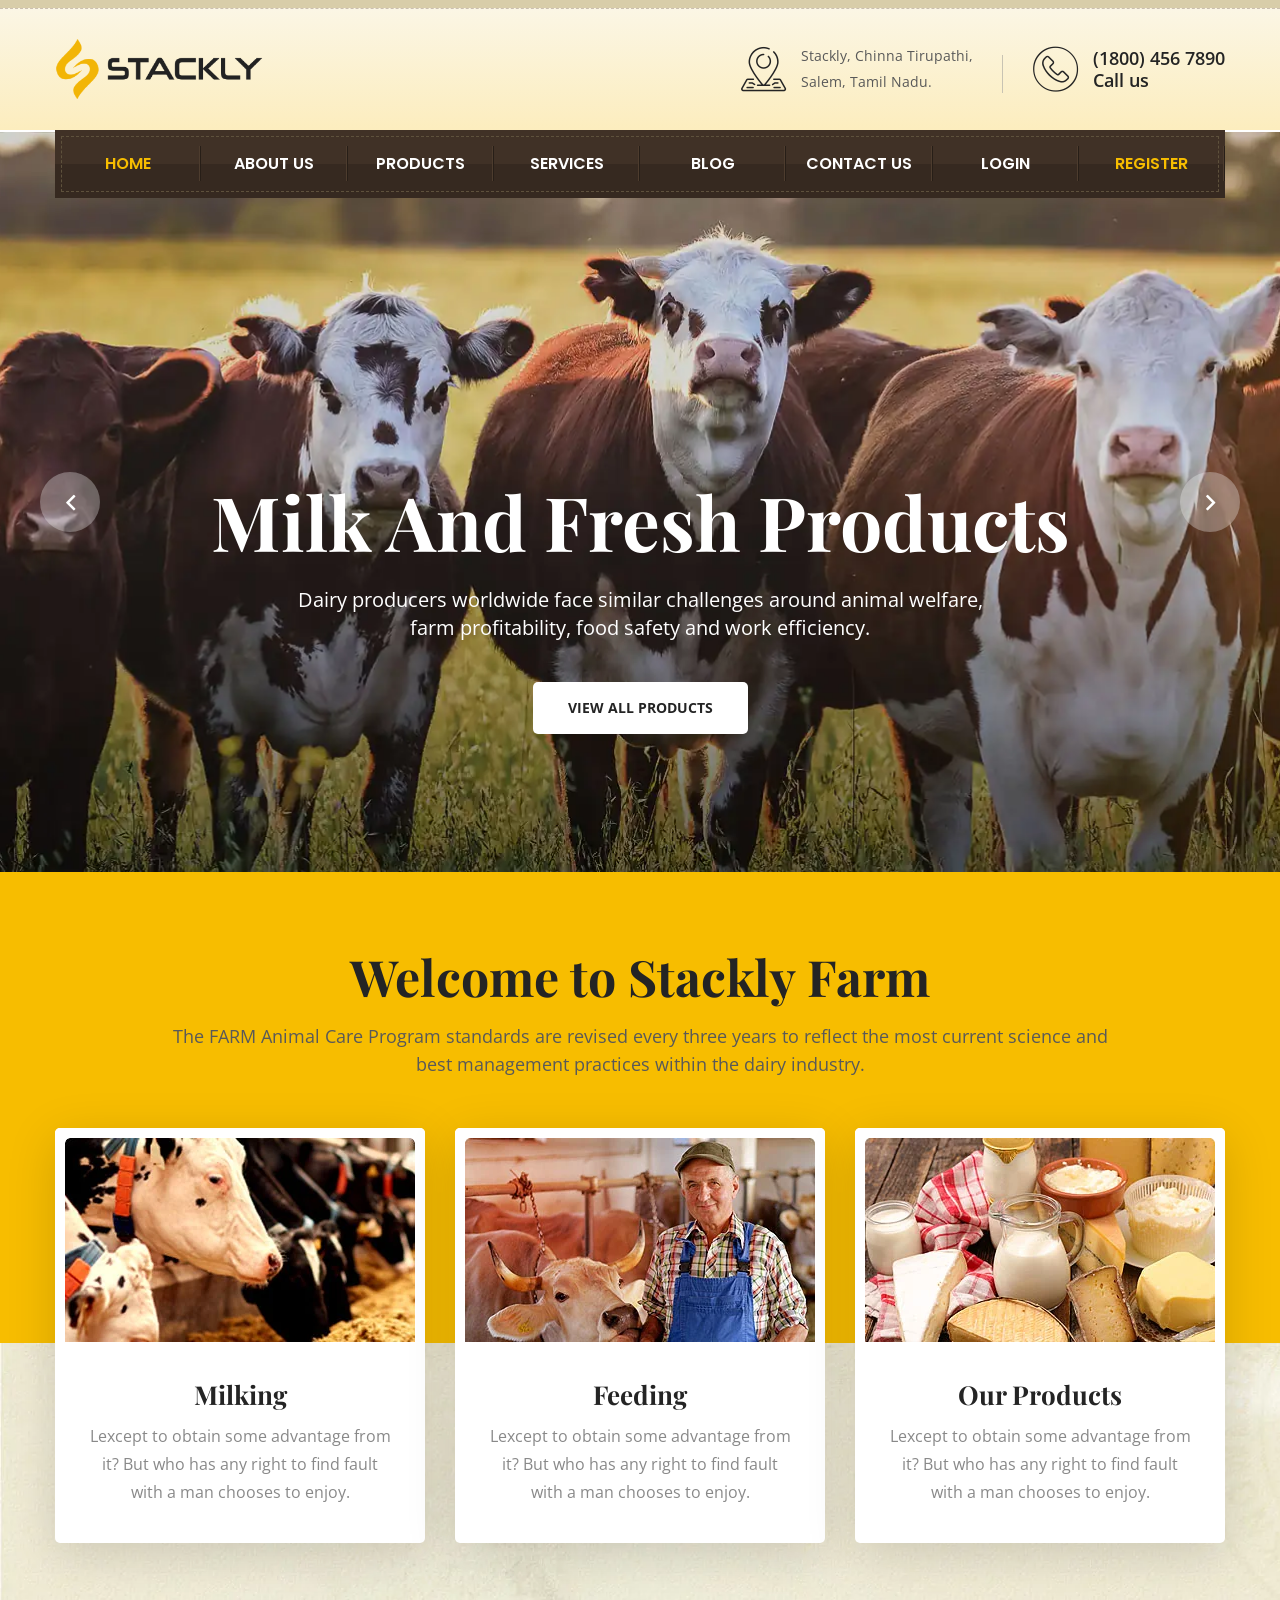
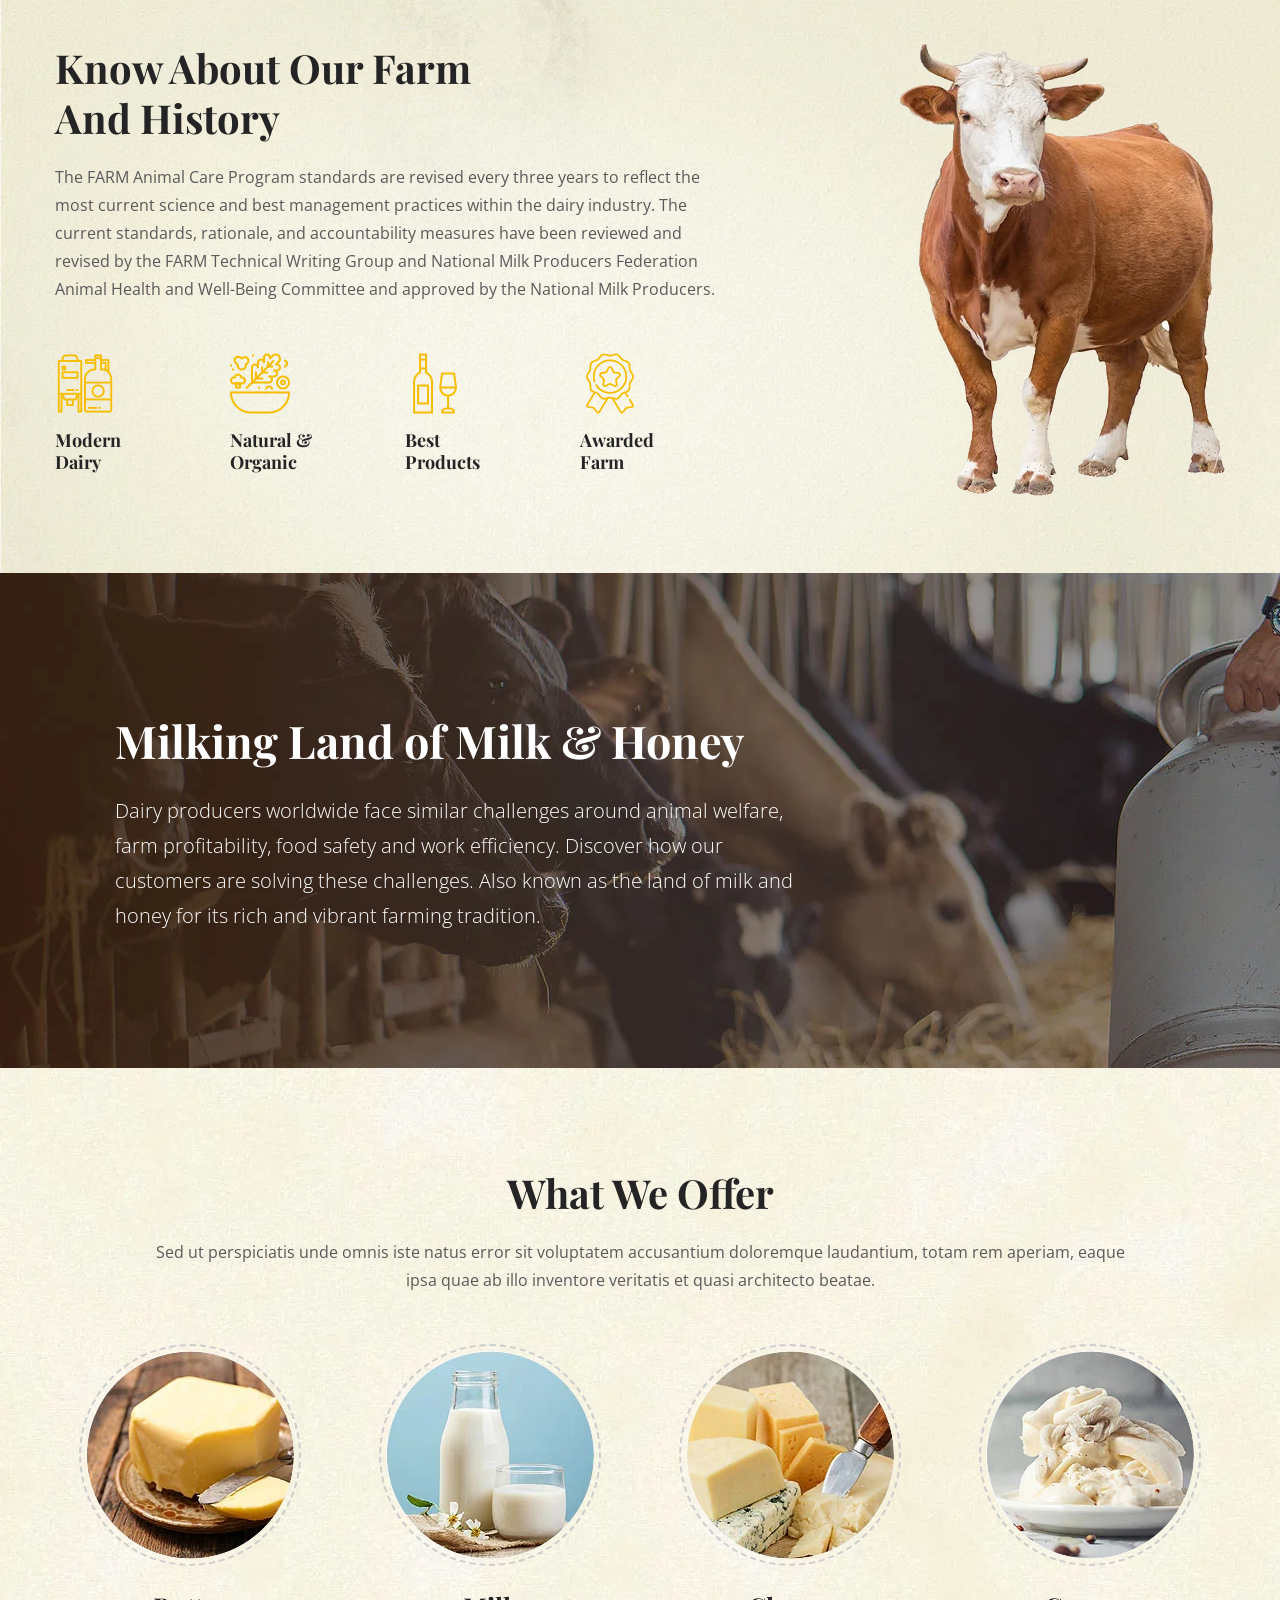
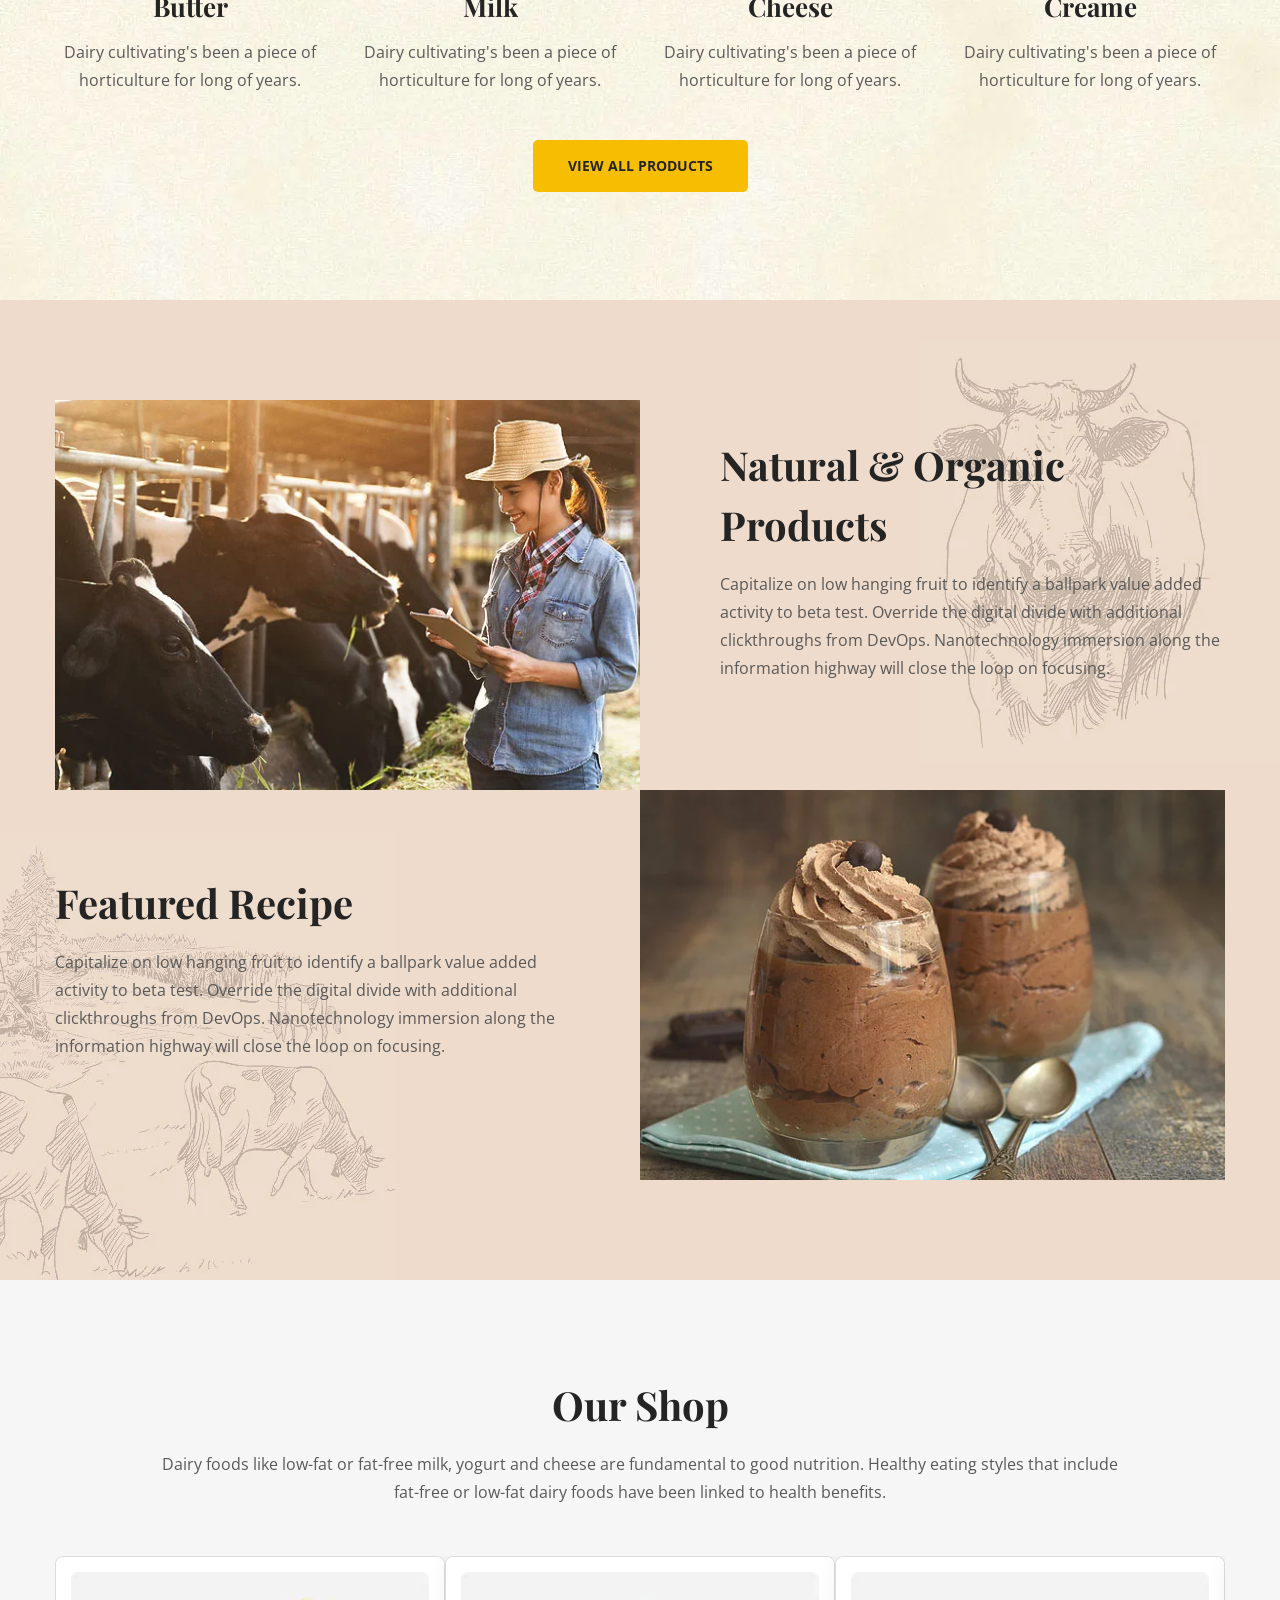
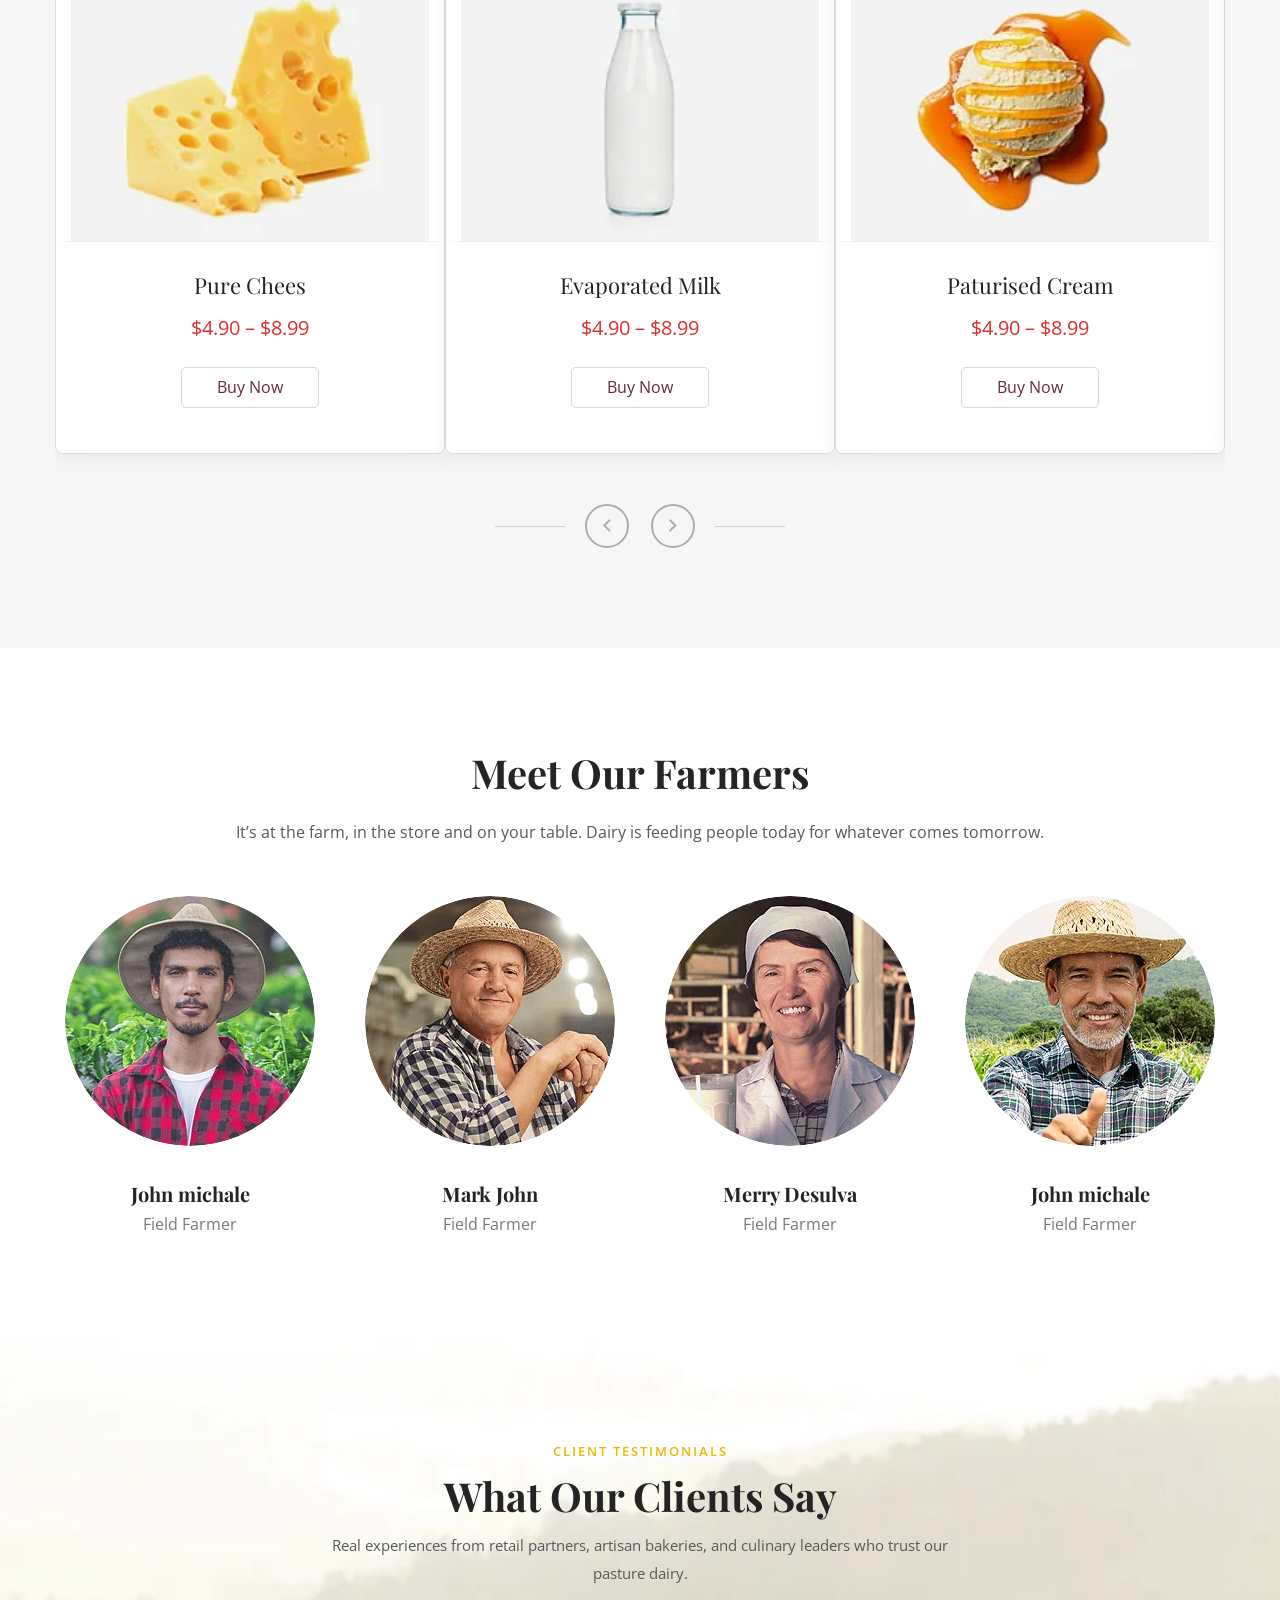
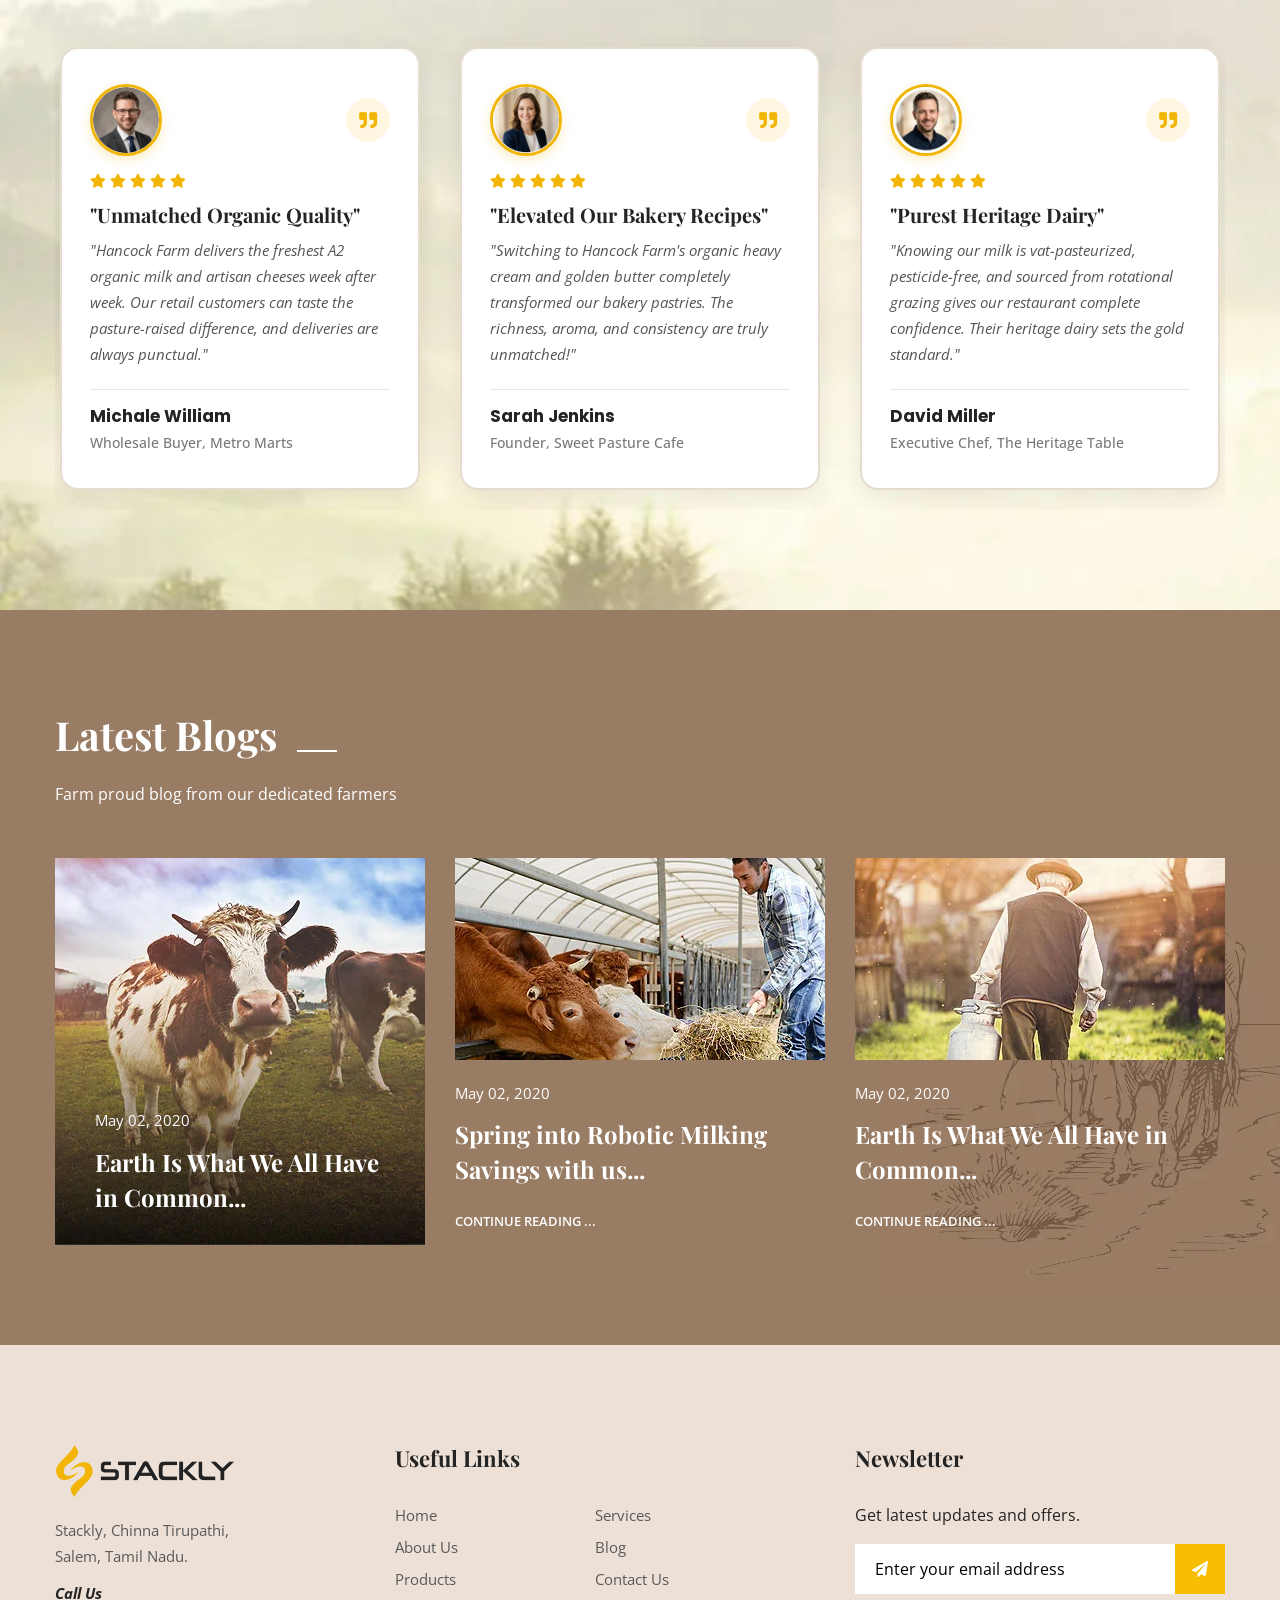
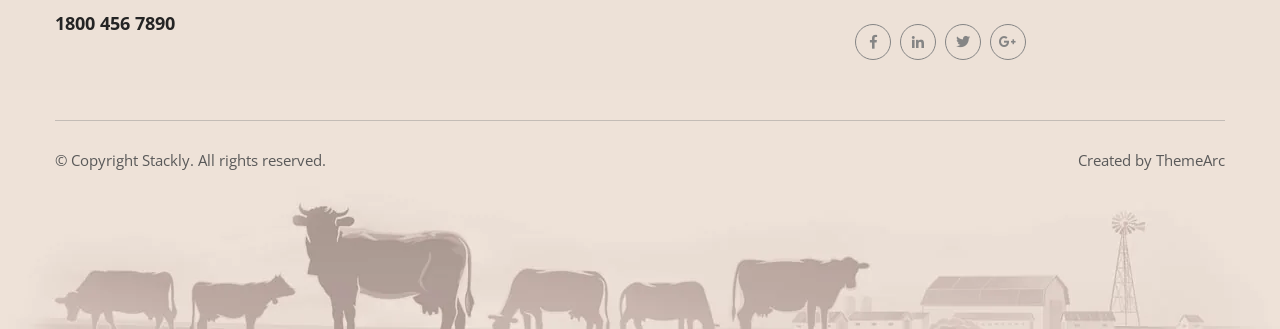
==== index.html @ 5c97eefb "Add form input validations, optimize all images to WebP under 90KB, and clean unused files" ====
<!DOCTYPE html><html lang="en"><head>
<meta charset="utf-8">
<title>Stackly - Pure Dairy &amp; Farm Products</title>
<!-- Stylesheets -->
<link href="css/bootstrap.css" rel="stylesheet">
<link href="css/style.css" rel="stylesheet">
<!-- Responsive File -->
<link href="css/responsive.css" rel="stylesheet">
<!-- Color File -->
<link href="css/color.css" rel="stylesheet">

<link href="https://fonts.googleapis.com/css2?family=Open+Sans:wght@300;400;600;700&amp;family=Playfair+Display:ital,wght@0,400;0,500;0,600;0,700;1,700&amp;family=Poppins:wght@400;500;600;700&amp;display=swap" rel="stylesheet">

<link rel="shortcut icon" href="images/favicon.webp" type="image/x-icon">
<link rel="icon" href="images/favicon.webp" type="image/x-icon">

<!-- Responsive -->
<meta http-equiv="X-UA-Compatible" content="IE=edge">
<meta name="viewport" content="width=device-width, initial-scale=1.0, maximum-scale=1.0, user-scalable=0">
<!--[if lt IE 9]><script src="https://cdnjs.cloudflare.com/ajax/libs/html5shiv/3.7.3/html5shiv.js"></script><![endif]-->
<!--[if lt IE 9]><script src="js/respond.js"></script><![endif]-->
</head>

<body>

<div class="page-wrapper">
    <!-- Preloader -->
    <div class="loader-wrap">
        <div class="preloader"><div class="preloader-close">Preloader Close</div></div>
        <div class="layer layer-one"><span class="overlay"></span></div>
        <div class="layer layer-two"><span class="overlay"></span></div>        
        <div class="layer layer-three"><span class="overlay"></span></div>        
    </div>

    <!-- Main Header -->
    <header class="main-header header-style-one">

        <!-- Header Upper -->
        <div class="header-upper">
            <div class="auto-container">
                <div class="inner-container">
                    <!--Logo-->
                    <div class="logo-box">
                        <div class="logo"><a href="index.html"><img src="images/logo.webp" alt="Stackly Logo"></a></div>
                    </div>
                    <!-- Mobile Current Page Indicator -->
                    <div class="mobile-page-indicator">
                        <span class="mobile-page-badge"><span class="badge-dot"></span> Home</span>
                    </div>
                    <div class="contact-info">
                        <div class="single-info">
                            <div class="icon"><span class="flaticon-null-1"></span></div>
                            <div class="text">Stackly, Chinna Tirupathi, <br>Salem, Tamil Nadu.</div>
                        </div>
                        <div class="single-info">
                            <div class="icon"><span class="flaticon-null-2"></span></div>
                            <h5><a href="tel:(1800) 456 7890">(1800) 456 7890</a> <br>Call us</h5>
                        </div>
                    </div>
                    <!-- Mobile Navigation Toggler (Same Line as Logo) -->
                    <div class="mobile-nav-toggler"><img src="images/icon-bar.webp" alt="Toggle Menu"></div>
                </div>
            </div>
        </div>
        <!--End Header Upper-->

        <!-- Main Menu -->
        <div class="main-menu">
            <div class="auto-container">
                <div class="inner-container">
                    <span class="border-shape"></span>
                    <!--Nav Box-->
                    <div class="nav-outer">
                        <!--Mobile Navigation Toggler-->
                        <div class="mobile-nav-toggler"><img src="images/icon-bar.webp" alt=""></div>

                        <!-- Main Menu -->
                        <nav class="main-menu navbar-expand-md navbar-light">
                            <div class="collapse navbar-collapse show clearfix" id="navbarSupportedContent">
                                <ul class="navigation">
                                    <li class="current"><a href="index.html">Home</a></li>
                                    <li><a href="about.html">About Us</a></li>
                                    <li><a href="products.html">Products</a></li>
                                    <li><a href="services.html">Services</a></li>
                                    <li><a href="blog.html">Blog</a></li>
                                    <li><a href="contact.html">Contact Us</a></li>
                                    <li class="nav-auth-item nav-login-item"><a href="login.html">Login</a></li>
                                    <li class="nav-auth-item nav-register-item"><a href="register.html">Register</a></li>
                                    <li class="nav-auth-item nav-dashboard-item" style="display: none;"><a href="dashboard.html">Dashboard</a></li>
                                </ul>
                            </div>
                        </nav>
                    </div>
                </div>
            </div>
        </div>

        <!-- Sticky Header  -->
        <div class="sticky-header main-menu">
            <div class="auto-container">
                <div class="inner-container">
                    <div class="nav-outer">
                        <span class="border-shape"></span>
                        <!-- Main Menu -->
                        <nav class="main-menu">
                            <!--Keep This Empty / Menu will come through Javascript-->
                        </nav><!-- Main Menu End-->
                    </div>                        
                </div>
            </div>
        </div><!-- End Sticky Menu -->

        <!-- Mobile Menu  -->
        <div class="mobile-menu">
            <div class="menu-backdrop"></div>
            <div class="close-btn"><span class="icon flaticon-remove"></span></div>
            
            <nav class="menu-box">
                <div class="nav-logo"><a href="index.html"><img src="images/logo-three.webp" alt="Stackly Logo" title="Stackly"></a></div>
                <div class="menu-outer"><!--Here Menu Will Come Automatically Via Javascript / Same Menu as in Header--></div>

            </nav>
        </div><!-- End Mobile Menu -->

        <div class="nav-overlay">
            <div class="cursor"></div>
            <div class="cursor-follower"></div>
        </div>
    </header>
    <!-- End Main Header -->
    
    <!--Search Popup-->
    <div id="search-popup" class="search-popup">
        <div class="close-search theme-btn"><span class="flaticon-remove"></span></div>
        <div class="popup-inner">
            <div class="overlay-layer"></div>
            <div class="search-form">
                <form method="post" action="index.html">
                    <div class="form-group">
                        <fieldset>
                            <input type="search" class="form-control" name="search-input" value="" placeholder="Search Here" required="">
                            <input type="submit" value="Search Now!" class="theme-btn">
                        </fieldset>
                    </div>
                </form>
                <br>
                <h3>Recent Search Keywords</h3>
                <ul class="recent-searches">
                    <li><a href="#">Finance</a></li>
                    <li><a href="#">Idea</a></li>
                    <li><a href="#">Service</a></li>
                    <li><a href="#">Growth</a></li>
                    <li><a href="#">Plan</a></li>
                </ul>
            </div>
            
        </div>
    </div>

    <!-- Bnner Section -->
    <section class="banner-section">
        <div class="swiper-container banner-slider">
            <div class="swiper-wrapper">
                <!-- Slide Item -->
                <div class="swiper-slide" style="background-image: url(images/image-1.webp);">
                    <div class="content-outer">
                        <div class="content-box">
                            <div class="inner">
                                <h1>Milk and Fresh Products</h1>
                                <div class="text">Dairy producers worldwide face similar challenges around animal welfare, <br>farm profitability, food safety and work efficiency.  </div>
                                <div class="link-box">
                                    <a href="#" class="theme-btn btn-style-one"><span>View all products</span></a>
                                </div>
                            </div>
                        </div>
                    </div>
                </div>

                <!-- Slide Item -->
                <div class="swiper-slide" style="background-image: url(images/image-2.webp);">
                    <div class="content-outer">
                        <div class="content-box">
                            <div class="inner">
                                <h1>Healthy Natural Products</h1>
                                <div class="text">Dairy producers worldwide face similar challenges around animal welfare, <br>farm profitability, food safety and work efficiency. </div>
                                <div class="link-box">
                                    <a href="#" class="theme-btn btn-style-one"><span>View all products</span></a>
                                </div>
                            </div>
                        </div>
                    </div>
                </div>

                <!-- Slide Item -->
                <div class="swiper-slide" style="background-image: url(images/image-3.webp);">
                    <div class="content-outer">
                        <div class="content-box">
                            <div class="inner">
                                <h1>100% Natural &amp; Healthy Milk</h1>
                                <div class="text">Dairy producers worldwide face similar challenges around animal welfare, <br>farm profitability, food safety and work efficiency. </div>
                                <div class="link-box">
                                    <a href="#" class="theme-btn btn-style-one"><span>View all products</span></a>
                                </div>
                            </div>
                        </div>
                    </div>
                </div>
            </div>
        </div>
        <div class="banner-slider-nav">
            <div class="banner-slider-control banner-slider-button-prev"><span><i class="far fa-angle-left"></i></span></div>
            <div class="banner-slider-control banner-slider-button-next"><span><i class="far fa-angle-right"></i></span> </div>
        </div>
    </section>
    <!-- End Bnner Section -->

    <!-- Welcome Section -->
    <section class="welcome-section pb-0">
        <div class="auto-container">
            <div class="sec-title text-center">
                <h2>Welcome to Stackly Farm</h2>
                <div class="text">The FARM Animal Care Program standards are revised every three years to reflect the most current science and <br> best management practices within the dairy industry. </div>
            </div>
            <div class="row">
                <div class="col-lg-4 welcome-block-one">
                    <div class="inner-box">
                        <div class="image"><img src="images/image-1_1.webp" alt=""></div>
                        <div class="content">
                            <h4>Milking</h4>
                            <div class="text">Lexcept to obtain some advantage from <br> it? But who has any right to find fault <br> with a man chooses to enjoy.</div>
                        </div>
                    </div>
                </div>
                <div class="col-lg-4 welcome-block-one">
                    <div class="inner-box">
                        <div class="image"><img src="images/image-2_1.webp" alt=""></div>
                        <div class="content">
                            <h4>Feeding</h4>
                            <div class="text">Lexcept to obtain some advantage from <br> it? But who has any right to find fault <br> with a man chooses to enjoy.</div>
                        </div>
                    </div>
                </div>
                <div class="col-lg-4 welcome-block-one">
                    <div class="inner-box">
                        <div class="image"><img src="images/image-3_1.webp" alt=""></div>
                        <div class="content">
                            <h4>Our Products</h4>
                            <div class="text">Lexcept to obtain some advantage from <br> it? But who has any right to find fault <br> with a man chooses to enjoy.</div>
                        </div>
                    </div>
                </div>
            </div>
        </div>
    </section>

    <!-- About Section -->
    <section class="about-section" style="background-image: url(images/bg-1.webp);">
        <div class="auto-container">
            <div class="row">
                <div class="col-lg-7">
                    <div class="sec-title">
                        <h2>Know About Our Farm <br> And History</h2>
                        <div class="text">The FARM Animal Care Program standards are revised every three years to reflect the most current science and best management practices within the dairy industry. The current standards, rationale, and accountability measures have been reviewed and revised by the FARM Technical Writing Group and National Milk Producers Federation Animal Health and Well-Being Committee and approved by the National Milk Producers.</div>
                    </div>
                    <div class="row">
                        <div class="col-md-3">
                            <div class="icon-box">
                                <div class="icon"><span class="flaticon-distillatory"></span></div>
                                <h5>Modern <br> Dairy</h5>
                            </div>
                        </div>
                        <div class="col-md-3">
                            <div class="icon-box">
                                <div class="icon"><span class="flaticon-null-4"></span></div>
                                <h5>Natural &amp; <br> Organic</h5>
                            </div>
                        </div><div class="col-md-3">
                            <div class="icon-box">
                                <div class="icon"><span class="flaticon-wine"></span></div>
                                <h5>Best <br> Products</h5>
                            </div>
                        </div><div class="col-md-3">
                            <div class="icon-box">
                                <div class="icon"><span class="flaticon-null-3"></span></div>
                                <h5>Awarded <br> Farm</h5>
                            </div>
                        </div>
                    </div>
                </div>
                <div class="col-lg-5">
                    <div class="image text-lg-right wow fadeInRight" data-wow-delay="500ms"><img src="images/cow.webp" alt=""></div>
                </div>
            </div>
        </div>
    </section>

    <!-- CTA Section -->
    <section class="cta-section" style="background-image: url(images/bg-2.webp);">
        <div class="auto-container">
            <div class="outer-box">
                <h2>Milking Land of Milk &amp; Honey</h2>
                <div class="text">Dairy producers worldwide face similar challenges around animal welfare, farm profitability, food safety and work efficiency. Discover how our customers are solving these challenges. Also known as the land of milk and honey for its rich and vibrant farming tradition.</div>
            </div>
        </div>
    </section>

    <!-- Services Section -->
    <section class="services-section" style="background-image: url(images/bg-3.webp);">
        <div class="auto-container">
            <div class="sec-title text-center">
                <h2>What We Offer</h2>
                <div class="text">Sed ut perspiciatis unde omnis iste natus error sit voluptatem accusantium doloremque laudantium, totam rem aperiam, eaque <br> ipsa quae ab illo inventore veritatis et quasi architecto beatae.</div>
            </div>
            <div class="row">
                <div class="col-lg-3 col-md-6 service-block-one">
                    <div class="inner-box wow fadeInUp" data-wow-duration="1500ms">
                        <div class="image"><img src="images/image-4.webp" alt=""></div>
                        <h4>Butter</h4>
                        <div class="text">Dairy cultivating's been a piece of <br> horticulture for long of years.</div>
                    </div>
                </div>
                <div class="col-lg-3 col-md-6 service-block-one">
                    <div class="inner-box wow fadeInDown" data-wow-duration="1500ms">
                        <div class="image"><img src="images/image-5.webp" alt=""></div>
                        <h4>Milk</h4>
                        <div class="text">Dairy cultivating's been a piece of <br> horticulture for long of years.</div>
                    </div>
                </div>
                <div class="col-lg-3 col-md-6 service-block-one">
                    <div class="inner-box wow fadeInUp" data-wow-duration="1500ms">
                        <div class="image"><img src="images/image-6.webp" alt=""></div>
                        <h4>Cheese</h4>
                        <div class="text">Dairy cultivating's been a piece of <br> horticulture for long of years.</div>
                    </div>
                </div>
                <div class="col-lg-3 col-md-6 service-block-one">
                    <div class="inner-box wow fadeInDown" data-wow-duration="1500ms">
                        <div class="image"><img src="images/image-7.webp" alt=""></div>
                        <h4>Creame</h4>
                        <div class="text">Dairy cultivating's been a piece of <br> horticulture for long of years.</div>
                    </div>
                </div>
            </div>
            <div class="view-all text-center mt-3"><a href="#" class="theme-btn btn-style-one style-two"><span>View all products</span></a></div>
        </div>
    </section>

    <!-- Features Section -->
    <section class="features-section">
        <div class="image-one"><img src="images/sketch-1.webp" alt=""></div>
        <div class="image-two"><img src="images/sketch-2.webp" alt=""></div>
        <div class="auto-container">
            <div class="feature-block-one">
                <div class="inner-box">
                    <div class="row no-gutters">
                        <div class="col-lg-6">
                            <div class="image wow fadeInRight" data-wow-duration="1500ms"><img src="images/image-8.webp" alt=""></div>
                        </div>
                        <div class="col-lg-6">
                            <div class="content pl-lg-80">
                                <h3>Natural &amp; Organic <br> Products</h3>
                                <div class="text">Capitalize on low hanging fruit to identify a ballpark value added activity to beta test. Override the digital divide with additional clickthroughs from DevOps. Nanotechnology immersion along the information highway will close the loop on focusing.</div>
                            </div>
                        </div>
                    </div>
                </div>
            </div>
            <div class="feature-block-one">
                <div class="inner-box">
                    <div class="row no-gutters">
                        <div class="col-lg-6 order-lg-2">
                            <div class="image wow fadeInLeft" data-wow-duration="1500ms"><img src="images/image-9.webp" alt=""></div>
                        </div>
                        <div class="col-lg-6">
                            <div class="content pr-lg-80 pt-lg-5">
                                <h3>Featured Recipe</h3>
                                <div class="text">Capitalize on low hanging fruit to identify a ballpark value added activity to beta test. Override the digital divide with additional clickthroughs from DevOps. Nanotechnology immersion along the information highway will close the loop on focusing.</div>
                            </div>                                
                        </div>
                    </div>
                </div>
            </div>
        </div>
    </section>

    <!-- Our Products -->
    <section class="products-section">
        <div class="auto-container">
            <div class="sec-title text-center">
                <h2>Our Shop</h2>
                <div class="text">Dairy foods like low-fat or fat-free milk, yogurt and cheese are fundamental to good nutrition. Healthy eating styles that include <br> fat-free or low-fat dairy foods have been linked to health benefits.</div>
            </div>
            <div class="theme_carousel owl-theme owl-carousel" data-options="{" loop":="" true,="" "margin":="" 40,="" "autoheight":true,="" "lazyload":true,="" "nav":="" "dots":="" "autoplay":="" "autoplaytimeout":="" 6000,="" "smartspeed":="" 300,="" "responsive":{="" "0"="" :{="" "items":="" "1"="" },="" "600"="" "items"="" :="" "2"="" "768"="" "3"="" }="" ,="" "992":{="" "4"="" "1200":{="" }}}"="">
                <div class="shop-item">
                    <div class="inner-box">
                        <div class="image">
                            <a href="product-details.html"><img src="images/1.webp" alt=""></a>
                        </div>
                        <div class="lower-content">
                            <h4><a href="product-details.html">Pure Chees</a></h4>
                            <div class="price">$4.90 – $8.99</div>
                            <a href="product-details.html" class="theme-btn">Buy Now</a>
                        </div>
                    </div>
                </div>
                <div class="shop-item">
                    <div class="inner-box">
                        <div class="image">
                            <a href="product-details.html"><img src="images/2.webp" alt=""></a>
                        </div>
                        <div class="lower-content">
                            <h4><a href="product-details.html">Evaporated Milk</a></h4>
                            <div class="price">$4.90 – $8.99</div>
                            <a href="product-details.html" class="theme-btn">Buy Now</a>
                        </div>
                    </div>
                </div>
                <div class="shop-item">
                    <div class="inner-box">
                        <div class="image">
                            <a href="product-details.html"><img src="images/3.webp" alt=""></a>
                        </div>
                        <div class="lower-content">
                            <h4><a href="product-details.html">Paturised Cream</a></h4>
                            <div class="price">$4.90 – $8.99</div>
                            <a href="product-details.html" class="theme-btn">Buy Now</a>
                        </div>
                    </div>
                </div>
                <div class="shop-item">
                    <div class="inner-box">
                        <div class="image">
                            <a href="product-details.html"><img src="images/4.webp" alt=""></a>
                        </div>
                        <div class="lower-content">
                            <h4><a href="product-details.html">Fresh Paneer</a></h4>
                            <div class="price">$4.90 – $8.99</div>
                            <a href="product-details.html" class="theme-btn">Buy Now</a>
                        </div>
                    </div>
                </div>
                <div class="shop-item">
                    <div class="inner-box">
                        <div class="image">
                            <a href="product-details.html"><img src="images/1.webp" alt=""></a>
                        </div>
                        <div class="lower-content">
                            <h4><a href="product-details.html">Pure Chees</a></h4>
                            <div class="price">$4.90 – $8.99</div>
                            <a href="product-details.html" class="theme-btn">Buy Now</a>
                        </div>
                    </div>
                </div>
                <div class="shop-item">
                    <div class="inner-box">
                        <div class="image">
                            <a href="product-details.html"><img src="images/2.webp" alt=""></a>
                        </div>
                        <div class="lower-content">
                            <h4><a href="product-details.html">Evaporated Milk</a></h4>
                            <div class="price">$4.90 – $8.99</div>
                            <a href="product-details.html" class="theme-btn">Buy Now</a>
                        </div>
                    </div>
                </div>
                <div class="shop-item">
                    <div class="inner-box">
                        <div class="image">
                            <a href="product-details.html"><img src="images/3.webp" alt=""></a>
                        </div>
                        <div class="lower-content">
                            <h4><a href="product-details.html">Paturised Cream</a></h4>
                            <div class="price">$4.90 – $8.99</div>
                            <a href="product-details.html" class="theme-btn">Buy Now</a>
                        </div>
                    </div>
                </div>
                <div class="shop-item">
                    <div class="inner-box">
                        <div class="image">
                            <a href="product-details.html"><img src="images/4.webp" alt=""></a>
                        </div>
                        <div class="lower-content">
                            <h4><a href="product-details.html">Fresh Paneer</a></h4>
                            <div class="price">$4.90 – $8.99</div>
                            <a href="product-details.html" class="theme-btn">Buy Now</a>
                        </div>
                    </div>
                </div>
            </div>
        </div>
    </section>

    <!-- Our Team -->
    <section class="team-section">
        <div class="auto-container">
            <div class="sec-title text-center">
                <h2>Meet Our Farmers</h2>
                <div class="text">It’s at the farm, in the store and on your table. Dairy is feeding people today for whatever comes tomorrow. </div>
            </div>
            <div class="row">
                <div class="col-lg-3 col-md-6 team-block-one">
                    <div class="inner-box wow fadeInUp" data-wow-duration="1500ms">
                        <div class="image">
                            <img src="images/team-1.webp" alt="">
                            <div class="overlay-box">
                                <ul class="social-links">
                                    <li><a href="#"><span class="fab fa-facebook-f"></span></a></li>
                                    <li><a href="#"><span class="fab fa-twitter"></span></a></li>
                                    <li><a href="#"><span class="fab fa-google-plus-g"></span></a></li>
                                </ul>
                            </div>                                
                        </div>
                        <div class="content">
                            <h4>John michale</h4>
                            <div class="designation">Field Farmer</div>
                        </div>
                    </div>
                </div>
                <div class="col-lg-3 col-md-6 team-block-one">
                    <div class="inner-box wow fadeInDown" data-wow-duration="1500ms">
                        <div class="image">
                            <img src="images/team-2.webp" alt="">
                            <div class="overlay-box">
                                <ul class="social-links">
                                    <li><a href="#"><span class="fab fa-facebook-f"></span></a></li>
                                    <li><a href="#"><span class="fab fa-twitter"></span></a></li>
                                    <li><a href="#"><span class="fab fa-google-plus-g"></span></a></li>
                                </ul>
                            </div>
                        </div>
                        <div class="content">
                            <h4>Mark John</h4>
                            <div class="designation">Field Farmer</div>
                        </div>
                    </div>
                </div>
                <div class="col-lg-3 col-md-6 team-block-one">
                    <div class="inner-box wow fadeInUp" data-wow-duration="1500ms">
                        <div class="image">
                            <img src="images/team-3.webp" alt="">
                            <div class="overlay-box">
                                <ul class="social-links">
                                    <li><a href="#"><span class="fab fa-facebook-f"></span></a></li>
                                    <li><a href="#"><span class="fab fa-twitter"></span></a></li>
                                    <li><a href="#"><span class="fab fa-google-plus-g"></span></a></li>
                                </ul>
                            </div>
                        </div>
                        <div class="content">
                            <h4>Merry Desulva</h4>
                            <div class="designation">Field Farmer</div>
                        </div>
                    </div>
                </div>
                <div class="col-lg-3 col-md-6 team-block-one">
                    <div class="inner-box wow fadeInDown" data-wow-duration="1500ms">
                        <div class="image">
                            <img src="images/team-4.webp" alt="">
                            <div class="overlay-box">
                                <ul class="social-links">
                                    <li><a href="#"><span class="fab fa-facebook-f"></span></a></li>
                                    <li><a href="#"><span class="fab fa-twitter"></span></a></li>
                                    <li><a href="#"><span class="fab fa-google-plus-g"></span></a></li>
                                </ul>
                            </div>
                        </div>
                        <div class="content">
                            <h4>John michale</h4>
                            <div class="designation">Field Farmer</div>
                        </div>
                    </div>
                </div>
            </div>
        </div>
    </section>

    <!-- Testimonial Section -->
    <section class="testimonial-section" style="background-image: url(images/bg-4.webp);">
        <div class="auto-container">
            <div class="sec-title text-center" style="margin-bottom: 40px;">
                <div class="sub-title" style="color: #f1b505; font-weight: 600; text-transform: uppercase; letter-spacing: 2px; font-size: 13px; margin-bottom: 6px;">Client Testimonials</div>
                <h2 style="font-family: 'Playfair Display', serif; font-size: 40px; font-weight: 700; color: #242424; margin: 0;">What Our Clients Say</h2>
                <div class="text" style="color: #595959; font-size: 15px; max-width: 620px; margin: 10px auto 0;">Real experiences from retail partners, artisan bakeries, and culinary leaders who trust our pasture dairy.</div>
            </div>
            <div class="theme_carousel owl-theme owl-carousel" data-options='{"loop": true, "margin": 30, "autoHeight": false, "lazyLoad": true, "nav": true, "dots": true, "autoplay": true, "autoplayTimeout": 5000, "smartSpeed": 800, "responsive":{ "0" :{ "items": 1 }, "768" :{ "items" : 2 }, "992" :{ "items" : 3 }, "1200" :{ "items" : 3 }}}'>
                <div class="testimonial-block">
                    <div class="inner-box">
                        <div class="card-top-row">
                            <div class="image"><img src="images/author-thumb-1.webp" alt="Michale William"></div>
                            <div class="quote-badge"><i class="fas fa-quote-right"></i></div>
                        </div>
                        <div class="content">
                            <div class="rating-stars">
                                <i class="fas fa-star"></i>
                                <i class="fas fa-star"></i>
                                <i class="fas fa-star"></i>
                                <i class="fas fa-star"></i>
                                <i class="fas fa-star"></i>
                            </div>
                            <h4 class="card-title">"Unmatched Organic Quality"</h4>
                            <div class="text">"Hancock Farm delivers the freshest A2 organic milk and artisan cheeses week after week. Our retail customers can taste the pasture-raised difference, and deliveries are always punctual."</div>
                        </div>
                        <div class="author-info">
                            <h4>Michale William</h4>
                            <div class="designation">Wholesale Buyer, Metro Marts</div>
                        </div>                            
                    </div>
                </div>
                <div class="testimonial-block">
                    <div class="inner-box">
                        <div class="card-top-row">
                            <div class="image"><img src="images/author-thumb-2.webp" alt="Sarah Jenkins"></div>
                            <div class="quote-badge"><i class="fas fa-quote-right"></i></div>
                        </div>
                        <div class="content">
                            <div class="rating-stars">
                                <i class="fas fa-star"></i>
                                <i class="fas fa-star"></i>
                                <i class="fas fa-star"></i>
                                <i class="fas fa-star"></i>
                                <i class="fas fa-star"></i>
                            </div>
                            <h4 class="card-title">"Elevated Our Bakery Recipes"</h4>
                            <div class="text">"Switching to Hancock Farm's organic heavy cream and golden butter completely transformed our bakery pastries. The richness, aroma, and consistency are truly unmatched!"</div>
                        </div>
                        <div class="author-info">
                            <h4>Sarah Jenkins</h4>
                            <div class="designation">Founder, Sweet Pasture Cafe</div>
                        </div>                            
                    </div>
                </div>
                <div class="testimonial-block">
                    <div class="inner-box">
                        <div class="card-top-row">
                            <div class="image"><img src="images/author-thumb-3.webp" alt="David Miller"></div>
                            <div class="quote-badge"><i class="fas fa-quote-right"></i></div>
                        </div>
                        <div class="content">
                            <div class="rating-stars">
                                <i class="fas fa-star"></i>
                                <i class="fas fa-star"></i>
                                <i class="fas fa-star"></i>
                                <i class="fas fa-star"></i>
                                <i class="fas fa-star"></i>
                            </div>
                            <h4 class="card-title">"Purest Heritage Dairy"</h4>
                            <div class="text">"Knowing our milk is vat-pasteurized, pesticide-free, and sourced from rotational grazing gives our restaurant complete confidence. Their heritage dairy sets the gold standard."</div>
                        </div>
                        <div class="author-info">
                            <h4>David Miller</h4>
                            <div class="designation">Executive Chef, The Heritage Table</div>
                        </div>                            
                    </div>
                </div>
            </div>
        </div>
    </section>

    <!-- Blog Section -->
    <section class="blog-section">
        <div class="image-one"><img src="images/sketch-3.webp" alt=""></div>
        <div class="auto-container">
            <div class="sec-title">
                <h2>Latest Blogs</h2>
                <div class="text">Farm proud  blog from our dedicated farmers</div>
            </div>
            <div class="row">
                <div class="news-block-one col-lg-4">
                    <div class="inner-box">
                        <div class="image"><a href="blog-details.html"><img src="images/news-1.webp" alt=""></a></div>
                        <div class="content">
                            <div class="date">May 02, 2020</div>
                            <a href="blog-details.html"><h4>Earth Is What We All Have in Common...</h4></a>
                        </div>
                    </div>
                </div>
                <div class="news-block-two col-lg-4">
                    <div class="inner-box">
                        <div class="image"><a href="blog-details.html"><img src="images/news-2.webp" alt=""></a></div>
                        <div class="content">
                            <div class="date">May 02, 2020</div>
                            <a href="blog-details.html"><h4>Spring into Robotic Milking Savings with us...</h4></a>
                            <a href="blog-details.html" class="read-more">Continue Reading ...</a>
                        </div>
                    </div>
                </div>
                <div class="news-block-two col-lg-4">
                    <div class="inner-box">
                        <div class="image"><a href="blog-details.html"><img src="images/news-3.webp" alt=""></a></div>
                        <div class="content">
                            <div class="date">May 02, 2020</div>
                            <a href="blog-details.html"><h4>Earth Is What We All Have in Common...</h4></a>
                            <a href="blog-details.html" class="read-more">Continue Reading ...</a>
                        </div>
                    </div>
                </div>
            </div>
        </div>
    </section>

    <!-- Main Footer -->
    <footer class="main-footer" style="background-image: url(images/bg-6.webp);">
        <div class="auto-container">
            <!--Widgets Section-->
            <div class="widgets-section">
                <div class="row clearfix">
                    
                    <!--Column-->
                    <div class="column col-lg-4">
                        <div class="widget about-widget">
                            <div class="logo"><a href="index.html"><img src="images/logo.webp" alt="Stackly Logo"></a></div>
                            <div class="text">Stackly, Chinna Tirupathi, <br>Salem, Tamil Nadu.</div>
                            <h5>Call Us </h5>
                            <h4><a href="tel:18004567890">1800 456 7890</a></h4>
                        </div>     
                    </div>
                    
                    <!--Column-->
                    <div class="column col-lg-4">
                        <div class="footer-widget links-widget">
                            <h3 class="widget-title">Useful Links</h3>
                            <div class="widget-content">
                                <div class="row">
                                    <div class="col-md-6">
                                        <ul>
                                            <li><a href="index.html">Home</a></li>
                                            <li><a href="about.html">About Us</a></li>
                                            <li><a href="products.html">Products</a></li>
                                        </ul>
                                    </div>
                                    <div class="col-md-6">
                                        <ul>
                                            <li><a href="services.html">Services</a></li>
                                            <li><a href="blog.html">Blog</a></li>
                                            <li><a href="contact.html">Contact Us</a></li>
                                        </ul>
                                    </div>
                                </div>
                            </div>
                        </div>
                    </div>
                    
                    <!--Column-->
                    <div class="column col-lg-4">
                        <div class="footer-widget newsletter-widget">
                            <h3 class="widget-title">Newsletter</h3>
                            <div class="widget-content">
                                <div class="hint">Get latest updates and offers.</div>
                                <form action="404.html" novalidate onsubmit="window.location.href='404.html'; return false;">
                                    <input type="email" placeholder="Enter your email address">
                                    <button type="button" onclick="window.location.href='404.html';"><i class="fa fa-paper-plane"></i></button>
                                </form>
                                <div class="social-links">
                                    <ul>
                                        <li><a href="404.html" title="Facebook"><i class="fab fa-facebook-f"></i></a></li>
                                        <li><a href="404.html" title="LinkedIn"><i class="fab fa-linkedin-in"></i></a></li>
                                        <li><a href="404.html" title="Twitter"><i class="fab fa-twitter"></i></a></li>
                                        <li><a href="404.html" title="Google Plus"><i class="fab fa-google-plus-g"></i></a></li>
                                    </ul>
                                </div>
                            </div>
                        </div>
                    </div>
                    
                </div>
                
            </div>
        </div>
        <!-- Footer Bottom -->
        <div class="auto-container">
            <div class="footer-bottom">
                <div class="copyright">
                    <div class="row m-0 justify-content-between">
                        <div class="text">© Copyright  <a href="#">Stackly</a>. All rights reserved.</div>
                        <div class="text">Created by <a href="#">ThemeArc</a></div>
                    </div>
                </div>
            </div>
        </div>
    </footer>
	
</div>
<!--End pagewrapper-->

<!--Scroll to top-->
<div class="scroll-to-top scroll-to-target" data-target="html"><span class="flaticon-right-arrow"></span></div>

<script src="js/jquery.js"></script>
<script src="js/popper.min.js"></script>
<script src="js/bootstrap.min.js"></script>
<script src="js/bootstrap-select.min.js"></script>
<script src="js/jquery.fancybox.js"></script>
<script src="js/isotope.js"></script>
<script src="js/owl.js"></script>
<script src="js/appear.js"></script>
<script src="js/wow.js"></script>
<script src="js/lazyload.js"></script>
<script src="js/scrollbar.js"></script>
<script src="js/TweenMax.min.js"></script>
<script src="js/swiper.min.js"></script>

<script src="js/script.js"></script>

















</body></html>
---- css/style.css ----
/* Stackly - Pure Dairy & Farm Products HTML Template */

/*** 

====================================================================
            Fonts
====================================================================

 ***/

@import url('fontawesome-all.css');
@import url('animate.css');
@import url('custom-animate.css');
@import url('flaticon.css');
@import url('stroke-gap.css');
@import url('owl.css');
@import url('jquery-ui.css');
@import url('jquery.fancybox.min.css');
@import url('scrollbar.css');
@import url('hover.css');
@import url('jquery.touchspin.css');
@import url('botstrap-select.min.css');
@import url('swiper.min.css');
@import url('rtl.css');


/*** 

====================================================================
    Reset
====================================================================

 ***/

* {
    margin: 0px;
    padding: 0px;
    border: none;
    outline: none;
    font-size: 100%;
    line-height: inherit;
}


/*** 

====================================================================
    Global Settings
====================================================================

 ***/

.page-wrapper {
    position: relative;
    width: 100%;
    min-width: 300px;
    z-index: 9;
    margin: 0px auto;
    overflow-x: clip;
}

@media only screen and (min-width: 1300px) {
    .page-wrapper.boxed {
        padding: 0 90px 90px;
    }
}
    

body {
    font-size: 16px;
    color: #242424;
    line-height: 1.7em;
    font-weight: 400;
    -webkit-font-smoothing: antialiased;
    font-family: 'Open Sans', sans-serif;
    background: rgb(255, 255, 255);
}

a {
    text-decoration: none;
    cursor: pointer;
}

a:hover,
a:focus,
a:visited {
    text-decoration: none !important;
    outline: none;
}

h1,
h2,
h3,
h4,
h5,
h6 {
    position: relative;
    font-weight: normal;
    line-height: 1.25em;
    margin: 0px;
    background: none;
    font-family: 'Playfair Display', serif;
}

textarea {
    overflow: hidden;
}

button {
    outline: none !important;
    cursor: pointer;
}

.text {
    font-size: 16px;
    line-height: 28px;
    font-weight: 400;
    margin: 0px 0px 15px;
    color: #595959;
}

::-webkit-input-placeholder {
    color: inherit;
}

::-moz-input-placeholder {
    color: inherit;
}

::-ms-input-placeholder {
    color: inherit;
}

.btn-light:not(:disabled):not(.disabled).active:focus, 
.btn-light:not(:disabled):not(.disabled):active:focus, 
.show>.btn-light.dropdown-toggle:focus {
    box-shadow: none;
    outline: none;
}

.btn-light:not(:disabled):not(.disabled).active, 
.btn-light:not(:disabled):not(.disabled):active, 
.show>.btn-light.dropdown-toggle {
    background-color: inherit;
    border-color: inherit;
    color: inherit;
}

.bootstrap-select .dropdown-menu li a span.text {
    margin-bottom: 0;
}

.bootstrap-select .dropdown-toggle .filter-option:after {
    font-family: 'Font Awesome 5 Pro';
    content: "\f107";
    position: absolute;
    right: 15px;
    top: 7px;
    display: block;
    line-height: 30px;
    font-size: 15px;
    text-align: center;
    z-index: 5;
    font-weight: 400;
}

.page-wrapper {
    position: relative;
    margin: 0 auto;
    width: 100%;
    min-width: 300px;
    z-index: 9;
    overflow: hidden;
}

.auto-container {
    position: static;
    max-width: 1200px;
    padding: 0px 15px;
    margin: 0 auto;
}

ul,
li {
    list-style: none;
    padding: 0px;
    margin: 0px;
}

figure {
    margin-bottom: 0;
}

.theme-btn {
    display: inline-block;
    -webkit-transition: all 0.3s ease;
    -o-transition: all 0.3s ease;
    transition: all 0.3s ease;
}

.theme-btn i {
    position: relative;
    display: inline-block;
    font-size: 14px;
    margin-left: 3px;
}

.centered {
    text-align: center !important;
}

.gray-bg {
    background-color: #f4f4f4 !important;
}

.light-bg {
    background-color: #fff !important;
}

img {
    display: inline-block;
    max-width: 100%;
    height: auto;
}

.dropdown-toggle::after {
    display: none;
}

.fa {
    line-height: inherit;
}

.preloader {
    position: fixed;
    left: 0px;
    top: 0px;
    width: 100%;
    height: 100%;
    z-index: 999;
    background-position: center center;
    background-repeat: no-repeat;
    background-image: url(../images/preloader.svg);
}

.preloader-close {
    position: fixed;
    z-index: 999999;
    color: #fff;
    padding: 10px 20px;
    cursor: pointer;
    right: 0;
    bottom: 0;
    font-weight: 600;
}

.loader-wrap {
    position: fixed;
    left: 0px;
    top: 0px;
    width: 100%;
    height: 100%;
    z-index: 999999;
}

.loader-wrap .layer-one {
    position: absolute;
    left: 0%;
    top: 0;
    width: 33.3333%;
    height: 100%;
    overflow: hidden;
}

.loader-wrap .layer-two {
    position: absolute;
    left: 33.3333%;
    top: 0;
    width: 33.3333%;
    height: 100%;
    overflow: hidden;
}

.loader-wrap .layer-three {
    position: absolute;
    left: 66.6666%;
    top: 0;
    width: 33.3333%;
    height: 100%;
    overflow: hidden;
}

.loader-wrap .layer .overlay {
    position: absolute;
    left: 0;
    top: 0;
    width: 100%;
    height: 100%;
    background: #0a273d;
}

.owl-nav,
.owl-dots {
    display: none;
}

/* Btn style */

.theme-btn {
    display: inline-block;
    transition: all .5s ease;
    -moz-transition: all .5s ease;
    -webkit-transition: all .5s ease;
    -ms-transition: all .5s ease;
    -o-transition: all .5s ease;
}

.mb-20 {
    margin-bottom: 20px !important;
}

.mb-30 {
    margin-bottom: 30px !important;
}

.mt-30 {
    margin-top: 30px !important;
}

.mt-50 {
    margin-top: 50px !important;
}

.mb-40 {
    margin-bottom: 40px !important;
}

.mb-50 {
    margin-bottom: 50px !important;
}

.pb-20 {
    padding-bottom: 20px !important;
}

.pb-30 {
    padding-bottom: 30px !important;
}

.pb-50 {
    padding-bottom: 50px !important;
}


/*** 

====================================================================
    Scroll To Top style
====================================================================

***/

.scroll-to-top {
    position: fixed;
    right: 50px;
    bottom: 110px;
    width: 54px;
    height: 54px;
    color: #ffffff;
    font-size: 18px;
    line-height: 54px;
    text-align: center;
    z-index: 100;
    cursor: pointer;
    background: #25283a;
    border-radius: 50%;
    margin-left: -26px;
    display: none;
    -webkit-transition: all 300ms ease;
    -o-transition: all 300ms ease;
    transition: all 300ms ease;
    -webkit-transform: rotate(-90deg);
        -ms-transform: rotate(-90deg);
            transform: rotate(-90deg);
}

.scroll-to-top.style-two {
    background-color: #2d3247;
}

.scroll-to-top:hover {
    color: #ffffff;
}

/*Btn Style One*/

.btn-style-one {
    position: relative;
    display: inline-block;
    font-size: 14px;
    line-height: 24px;
    color: #242424;
    background-color: #ffffff;
    padding: 14px 35px;
    font-weight: 700;
    overflow: hidden;
    text-transform: uppercase;
    border-radius: 5px;
}

.btn-style-one:hover {
    color: #fff;
}

.btn-style-one:before {
    position: absolute;
    left: 0;
    top: 0;
    height: 100%;
    width: 100%;
    content: "";
    background-color: #222;
    -webkit-transform: scale(0, 1);
    -ms-transform: scale(0, 1);
    transform: scale(0, 1);
    -webkit-transform-origin: top right;
    -ms-transform-origin: top right;
    transform-origin: top right;
    -webkit-transition: transform 500ms cubic-bezier(0.860, 0.000, 0.070, 1.000);
    -o-transition: transform 500ms cubic-bezier(0.860, 0.000, 0.070, 1.000);
    -webkit-transition: -webkit-transform 500ms cubic-bezier(0.860, 0.000, 0.070, 1.000);
    transition: -webkit-transform 500ms cubic-bezier(0.860, 0.000, 0.070, 1.000);
    transition: transform 500ms cubic-bezier(0.860, 0.000, 0.070, 1.000);
    transition: transform 500ms cubic-bezier(0.860, 0.000, 0.070, 1.000), -webkit-transform 500ms cubic-bezier(0.860, 0.000, 0.070, 1.000);
    /* easeInOutQuint */
    -webkit-transition-timing-function: cubic-bezier(0.860, 0.000, 0.070, 1.000);
    -o-transition-timing-function: cubic-bezier(0.860, 0.000, 0.070, 1.000);
    transition-timing-function: cubic-bezier(0.860, 0.000, 0.070, 1.000);
    /* easeInOutQuint */
}

.btn-style-one:hover:before {
    -webkit-transform: scale(1, 1);
    -ms-transform: scale(1, 1);
    transform: scale(1, 1);
    -webkit-transform-origin: bottom left;
    -ms-transform-origin: bottom left;
    transform-origin: bottom left;
}

.btn-style-one span {
    position: relative;
    z-index: 2;
}

.btn-style-one.style-two:before {
    background-color: #242424;
}

/* Header Style */

.main-header {
    position: relative;
    display: block;
    width: 100%;
    z-index: 9999;
    top: 0px;
    left: 0px;
    background: none;
    clear: both;
}

/* Header Upper */

.main-header .header-upper {
    position: relative;
    border-top: 8px solid #d8cda9;
    background-image: -moz-linear-gradient( 90deg, rgb(252,237,190) 0%, rgb(251,246,229) 100%);
    background-image: -webkit-linear-gradient( 90deg, rgb(252,237,190) 0%, rgb(251,246,229) 100%);
    background-image: -ms-linear-gradient( 90deg, rgb(252,237,190) 0%, rgb(251,246,229) 100%);
}

.main-header .header-upper:before {
    position: absolute;
    content: '';
    left: 0;
    top: 0;
    height: 1px;
    width: 100%;
    border-top: 1px dashed #cbbfb1;
}

.main-header .header-upper .inner-container {
    position: relative;
    min-height: 80px;
    display: flex;
    flex-wrap: wrap;
    align-items: center;
    justify-content: space-between;
}

.main-header .header-upper .logo-box {
    z-index: 10;
}

.main-header .header-upper .logo-box .logo {
    position: relative;
    display: block;
    padding: 31px 0px;
}

.main-header .header-upper .logo-box .logo img {
    height: 60px;
    width: auto;
    max-width: 230px;
    object-fit: contain;
}

.header-upper .contact-info {
    position: relative;
    display: flex;
    align-items: center;
    flex-wrap: wrap;
}

.header-upper .contact-info .single-info {
    position: relative;
    display: flex;
    align-items: center;
    flex-wrap: wrap;
    margin-right: 30px;
    padding-right: 30px;
    margin-top: 15px;
}

.header-upper .contact-info .single-info:before {
    position: absolute;
    content: '';
    right: 0;
    top: 12px;
    width: 1px;
    height: 38px;
    background-color: #c8c3b3;
}

.header-upper .contact-info .icon {
    font-size: 45px;
    margin-right: 15px;
    margin-bottom: 15px;
}

.header-upper .contact-info .text {
    font-size: 14px;
    line-height: 26px;
}

.header-upper .contact-info h5 {
    font-size: 18px;
    font-weight: 600;
    font-family: "Open Sans", sans-serif;
    margin-bottom: 15px;
}

.header-upper .contact-info h5 a {
    color: #242424;
}

.header-upper .contact-info .single-info:last-child {
    margin-right: 0;
    padding-right: 0;
}

.header-upper .contact-info .single-info:last-child:before {
    display: none;
}

.main-header .nav-outer {
    position: relative;
    z-index: 1;
    display: flex;
    flex-wrap: wrap;
    align-items: center;
    width: 100%;
    margin-bottom: -66px;
    transition: .5s;
}

.main-header .nav-outer .search-toggler {
    position: relative;
    background-color: transparent;
    font-size: 20px;
    color: #fff;
    margin-left: 30px;
}

.navbar-right-info {
    display: -webkit-box;
    display: -ms-flexbox;
    display: flex;
    flex-wrap: wrap;
    -webkit-box-align: center;
    -ms-flex-align: center;
    align-items: center;
    -webkit-box-pack: center;
    -ms-flex-pack: center;
    justify-content: center;
    margin: 25px 0px 25px 40px;
}

.navbar-right-info .phone-number {
    color: #fff;
    font-size: 18px;
    font-weight: 600;
}

.navbar-right-info .phone-number a {
    color: #fff;
}

.navbar-right-info .phone-number i {
    font-weight: 900;
    margin-right: 10px;
}

.navbar-right-info .sidemenu-nav-toggler {
    position: relative;
    width: 50px;
    height: 50px;
    line-height: 44px;
    text-align: center;
    color: rgb(255, 255, 255);
    font-size: 20px;
    margin-left: 30px;
    cursor: pointer;
    border-radius: 50%;
}

.navbar-right-info .mobile-nav-toggler {
    position: relative;
    width: 50px;
    height: 50px;
    line-height: 44px;
    text-align: center;
    color: rgb(255, 255, 255);
    font-size: 20px;
    margin-left: 30px;
    cursor: pointer;
    border-radius: 50%;
}


/* Main Menu */

.main-menu .inner-container {
    position: relative;
    background: #403126;
}

.main-menu .inner-container .border-shape {
    position: absolute;
    top: 6px;
    left: 6px;
    right: 6px;
    bottom: 6px;
    border: 1px dashed #5e513c;
}

.main-menu .inner-container:before {
    position: absolute;
    content: '';
    left: 0;
    bottom: 0;
    width: 100%;
    height: 50%;
    background-color: #362920;
}

.main-header .nav-outer .main-menu {
    position: relative;
    font-family: "Poppins", sans-serif;
    width: 100%;
}

.main-menu .navbar-collapse {
    padding: 0px;
    display: block !important;
    width: 100%;
}

.main-menu .navigation {
    position: relative;
    margin: 0px;
    width: 100%;
    display: flex;
    flex-wrap: nowrap;
    align-items: center;
    justify-content: space-between;
}

.main-menu .navigation>li:before {
    position: absolute;
    content: '';
    height: 35px;
    width: 2px;
    background-color: #4d3c2e;
    border-right: 1px solid #271e17;
    top: 16px;
    right: 0;
}

.main-menu .navigation>li:last-child:before {
    display: none;
}

.main-menu .navigation>li {
    position: relative;
    flex: 1 1 0;
    text-align: center;
    padding: 16px 10px;
    -webkit-transition: all 300ms ease;
    -o-transition: all 300ms ease;
    transition: all 300ms ease;
}

.main-menu .navigation>li:last-child {
    margin-right: 0px;
}

.main-menu .navigation>li>a {
    position: relative;
    display: block;
    text-align: center;
    font-size: 16px;
    line-height: 30px;
    font-weight: 600;
    text-transform: uppercase;
    color: #fff;
    padding: 3px 0px;
    opacity: 1;
    -webkit-transition: all 300ms ease;
    -o-transition: all 300ms ease;
    transition: all 300ms ease;
}

.main-menu .navigation>li.nav-register-item>a,
.main-menu .navigation>li.nav-dashboard-item>a {
    color: #f7bd00;
}

.main-menu .navigation>li.nav-register-item>a:hover,
.main-menu .navigation>li.nav-dashboard-item>a:hover {
    color: #ffffff;
}

.main-menu .navigation>li.current>a:before {
    position: absolute;
    content: '';
    left: 0;
    bottom: 0;
    width: 100%;
    height: 2px;
}

.sticky-header .main-menu .navigation>li.current>a:before {
    bottom: 0 !important;
    top: auto !important;
    height: 4px;
}

.main-menu .navigation>li>ul,
.main-menu .navigation>li.dropdown:hover>ul,
.main-menu .navigation li>ul {
    display: none !important;
    visibility: hidden !important;
    opacity: 0 !important;
}

.main-menu .navigation>li>ul {
    position: absolute;
    left: 0px;
    top: 100%;
    width: -webkit-max-content;
    width: -moz-max-content;
    width: max-content;
    min-width: 250px;
    z-index: 100;
    display: none;
    opacity: 0;
    visibility: hidden;
    background-color: #362920;
    -webkit-transform: translateY(30px);
    -ms-transform: translateY(30px);
    transform: translateY(30px);
    transition: .5s;
    -webkit-box-shadow: 2px 2px 5px 1px rgba(0, 0, 0, 0.05), -2px 0px 5px 1px rgba(0, 0, 0, 0.05);
    -ms-box-shadow: 2px 2px 5px 1px rgba(0, 0, 0, 0.05), -2px 0px 5px 1px rgba(0, 0, 0, 0.05);
    -o-box-shadow: 2px 2px 5px 1px rgba(0, 0, 0, 0.05), -2px 0px 5px 1px rgba(0, 0, 0, 0.05);
    box-shadow: 2px 2px 5px 1px rgba(0, 0, 0, 0.05), -2px 0px 5px 1px rgba(0, 0, 0, 0.05);
}

.main-menu .navigation>li>ul.from-right {
    left: auto;
    right: 0px;
}

.main-menu .navigation>li>ul>li {
    position: relative;
    width: 100%;
}

.main-menu .navigation>li>ul>li:last-child {
    border-bottom: none;
}

.main-menu .navigation>li>ul>li:before {
    position: absolute;
    content: '';
    right: 0px;
    top: 0px;
    width: 0%;
    height: 100%;
    display: block;
    -webkit-transition: all 300ms ease;
    transition: all 300ms ease;
    -moz-transition: all 300ms ease;
    -webkit-transition: all 500ms ease;
    -ms-transition: all 300ms ease;
    -o-transition: all 300ms ease;
}

.main-menu .navigation>li>ul>li>a {
    position: relative;
    display: block;
    padding: 15px 30px;
    border-bottom: 1px dashed #5e513c;
    line-height: 24px;
    font-weight: 500;
    font-size: 16px;
    text-transform: capitalize;
    color: #fff;
    text-align: left;
    transition: all 500ms ease;
    -moz-transition: all 500ms ease;
    -webkit-transition: all 500ms ease;
    -ms-transition: all 500ms ease;
    -o-transition: all 500ms ease;
}

.main-menu .navigation>li>ul>li:last-child>a {
    border-bottom: 0px;
}

.main-menu .navigation>li>ul>li.dropdown>a:after {
    content: ">";
    position: absolute;
    right: 12px;
    top: 15px;
    display: block;
    line-height: 24px;
    font-size: 24px;
    font-weight: 400;
    text-align: center;
    z-index: 5;
}

.main-menu .navigation>li>ul>li>ul {
    position: absolute;
    left: 100%;
    top: 0;
    width: 250px;
    z-index: 100;
    display: none;
    background-color: #362920;
    transition: .5s;
    -webkit-transform: translateY(30px);
    -ms-transform: translateY(30px);
    transform: translateY(30px);
    -webkit-box-shadow: 0px 0px 50px 0px rgba(0, 0, 0, 0.1);
    box-shadow: 0px 0px 50px 0px rgba(0, 0, 0, 0.1);
}

.main-menu .navigation>li>ul>li>ul.from-right {
    left: auto;
    right: 0px;
}

.main-menu .navigation>li>ul>li>ul>li {
    position: relative;
    width: 100%;
}

.main-menu .navigation>li>ul>li>ul>li:last-child {
    border-bottom: none;
}

.main-menu .navigation>li>ul>li>ul>li:before {
    position: absolute;
    content: '';
    left: 0px;
    top: 0px;
    width: 0%;
    height: 100%;
    display: block;
    transition: all 500ms ease;
    -moz-transition: all 500ms ease;
    -webkit-transition: all 500ms ease;
    -ms-transition: all 500ms ease;
    -o-transition: all 500ms ease;
}

.main-menu .navigation>li>ul>li>ul>li:hover:before {}

.main-menu .navigation>li>ul>li>ul>li:last-child {
    border-bottom: none;
}

.main-menu .navigation>li>ul>li>ul>li>a {
    position: relative;
    display: block;
    padding: 15px 30px;
    line-height: 24px;
    font-weight: 500;
    border-bottom: 1px dashed #5e513c;
    font-size: 16px;
    text-transform: capitalize;
    color: #fff;
    text-align: left;
    transition: all 500ms ease;
    -moz-transition: all 500ms ease;
    -webkit-transition: all 500ms ease;
    -ms-transition: all 500ms ease;
    -o-transition: all 500ms ease;
}

.main-menu .navigation>li>ul>li>ul>li:last-child>a {
    border-bottom: 0;
}

.main-menu .navigation>li>ul>li>ul>li.dropdown>a:after {
    font-family: 'Font Awesome 5 Pro';
    content: "\f105";
    position: absolute;
    right: 16px;
    top: 12px;
    display: block;
    line-height: 24px;
    font-size: 16px;
    font-weight: 900;
    z-index: 5;
}

.main-menu .navigation>li.dropdown:hover>ul {
    visibility: visible;
    opacity: 1;
    -webkit-transform: translateY(0);
    -ms-transform: translateY(0);
    transform: translateY(0);
    -webkit-transition: all 300ms ease;
    transition: all 300ms ease;
    -moz-transition: all 300ms ease;
    -webkit-transition: all 500ms ease;
    -ms-transition: all 300ms ease;
    -o-transition: all 300ms ease;
}

.main-menu .navigation li>ul>li.dropdown:hover>ul {
    visibility: visible;
    opacity: 1;
    -webkit-transform: translateY(0);
    -ms-transform: translateY(0);
    transform: translateY(0);
    -webkit-transition: all 300ms ease;
    transition: all 300ms ease;
    -moz-transition: all 300ms ease;
    -webkit-transition: all 500ms ease;
    -ms-transition: all 300ms ease;
    -o-transition: all 300ms ease;
}

.main-menu .navigation li.dropdown .dropdown-btn {
    position: absolute;
    right: 10px;
    top: 8px;
    width: 34px;
    height: 30px;
    border: 1px solid #ffffff;
    text-align: center;
    font-size: 16px;
    line-height: 26px;
    color: #ffffff;
    cursor: pointer;
    z-index: 5;
    display: none;
}


/*** 

====================================================================
    Search Popup
====================================================================

***/

.search-popup {
    position: fixed;
    left: 0;
    top: 0px;
    width: 100%;
    height: 100%;
    z-index: 99999;
    visibility: hidden;
    opacity: 0;
    overflow: auto;
    background: rgba(0, 0, 0, 0.90);
    -webkit-transform: translateY(101%);
    -ms-transform: translateY(101%);
    transform: translateY(101%);
    transition: all 700ms ease;
    -moz-transition: all 700ms ease;
    -webkit-transition: all 700ms ease;
    -ms-transition: all 700ms ease;
    -o-transition: all 700ms ease;
}

.search-popup.popup-visible {
    -webkit-transform: translateY(0%);
    -ms-transform: translateY(0%);
    transform: translateY(0%);
    visibility: visible;
    opacity: 1;
}

.search-popup .overlay-layer {
    position: absolute;
    left: 0px;
    top: 0px;
    right: 0px;
    bottom: 0px;
    display: block;
}

.search-popup .close-search {
    position: absolute;
    right: 25px;
    top: 25px;
    font-size: 22px;
    color: #ffffff;
    cursor: pointer;
    z-index: 5;
}

.search-popup .close-search:hover {
    opacity: 0.70;
}

.search-popup .search-form {
    position: relative;
    padding: 0px 15px 0px;
    max-width: 1024px;
    margin: 0 auto;
    margin-top: 150px;
    margin-bottom: 100px;
    transition: all 900ms ease;
    -moz-transition: all 900ms ease;
    -webkit-transition: all 900ms ease;
    -ms-transition: all 900ms ease;
    -o-transition: all 900ms ease;
}

.search-popup .search-form fieldset {
    position: relative;
    border: 7px solid rgba(255, 255, 255, 0.50);
    border-radius: 12px;
}

.search-popup .search-form fieldset input[type="search"] {
    position: relative;
    height: 70px;
    padding: 20px 220px 20px 30px;
    background: #ffffff;
    line-height: 30px;
    font-size: 24px;
    color: #233145;
    border-radius: 7px;
}

.search-popup .search-form fieldset input[type="submit"] {
    position: absolute;
    display: block;
    right: 0px;
    top: 0px;
    text-align: center;
    width: 220px;
    height: 70px;
    padding: 20px 10px 20px 10px;
    color: #ffffff !important;
    line-height: 30px;
    font-size: 20px;
    cursor: pointer;
    text-transform: uppercase;
    border-radius: 0px 7px 7px 0px;
}

.search-popup h3 {
    text-transform: uppercase;
    font-size: 20px;
    font-weight: 600;
    color: #ffffff;
    margin-bottom: 20px;
    letter-spacing: 1px;
    text-align: center;
}

.search-popup .recent-searches {
    font-size: 16px;
    color: #ffffff;
    text-align: center;
}

.search-popup .recent-searches li {
    display: inline-block;
    margin: 0px 10px 10px 0px;
}

.search-popup .recent-searches li a {
    display: block;
    line-height: 24px;
    border: 1px solid #ffffff;
    padding: 7px 15px;
    color: #ffffff;
    border-radius: 3px;
    -webkit-transition: all 0.5s ease;
    -o-transition: all 0.5s ease;
    transition: all 0.5s ease;
}

.search-popup .search-form fieldset input[type="search"]:focus {
    border-color: #ddd;
    -webkit-box-shadow: none;
            box-shadow: none;
}

/*** 

====================================================================
                Sticky Header
====================================================================

***/

/* Sticky Header */

.sticky-header .main-menu .navigation {
    margin-top: 0;
}

.sticky-header {
    position: fixed;
    visibility: hidden;
    opacity: 0;
    left: 0px;
    top: 0px;
    width: 100%;
    padding: 0px 0px;
    z-index: -1;
    -webkit-transition: top 300ms ease;
    -o-transition: top 300ms ease;
    transition: top 300ms ease;
}

.fixed-header .sticky-header {
    opacity: 1;
    z-index: 99901;
    visibility: visible;
}

.fixed-header.main-header .sticky-header .nav-outer {
    margin-bottom: 0;
}

/* Header Top */
.header-top {
    position: relative;
    padding: 11px 0;
}

.header-top .contact-info {
    display: flex;
    align-items: center;
    flex-wrap: wrap;
}

.header-top .text {
    margin-bottom: 0;
    color: rgba(255, 255, 255, 0.70);
}

.header-top .contact-info li {
    color: rgba(255, 255, 255, 0.7);
    margin-right: 35px;
}

.header-top .contact-info li a {
    color: rgba(255, 255, 255, 0.7);
}

.header-top .contact-info li i {
    margin-right: 10px;
}

.header-top .contact-info li:last-child {
    margin-right: 0;
}

.header-top .inner-container {
    position: relative;
    display: flex;
    align-items: center;
    justify-content: space-between;
    flex-wrap: wrap;
}

/* Header Style Two */
.main-header.header-style-two {
    position: absolute;
    background: rgba(0, 0, 0, 0.40);
    border-bottom: 1px solid rgba(255, 255, 255, 0.20);
}

.main-menu.style-two .inner-container:before {
    display: none;
}

.main-menu.style-two .inner-container {
    background: transparent;
    display: flex;
    justify-content: space-between;
    flex-wrap: wrap;
    align-items: center;
    border-top: 1px solid rgba(255, 255, 255, 0.30);
}

.main-menu.style-two .navigation>li {
    padding: 27px 15px;
}

.main-header.header-style-two .nav-outer {
    margin-bottom: 0;
}

.main-header.header-style-two .main-menu.style-two .navigation>li:before {
    display: none;
}

.main-header.header-style-two .main-menu.style-two .navigation>li>a {
    font-size: 16px;
}

.main-header.header-style-two .main-menu.style-two .nav-outer .search-toggler {
    border-left: 1px solid #fff;
    padding-left: 20px;
    margin-left: 15px;
}

/* Header Style Three */
.main-header.header-style-three {
    position: absolute;
    background: rgba(63, 48, 28, 0.5);
    border-bottom: 1px solid rgba(255, 255, 255, 0.15);
}

.main-menu.style-three .inner-container:before {
    display: none;
}

.main-menu.style-three .inner-container {
    background: transparent;
    display: flex;
    justify-content: space-between;
    flex-wrap: wrap;
    align-items: center;
    border-top: 1px solid rgba(255, 255, 255, 0.30);
}

.main-menu.style-three .navigation>li {
    padding: 25px 15px;
}

.main-header.header-style-three .nav-outer {
    margin-bottom: 0;
}

.main-header.header-style-three .main-menu.style-three .navigation>li:before {
    display: none;
}

.main-header.header-style-three .main-menu.style-three .navigation>li>a {
    font-size: 16px;
}

.main-header.header-style-three .main-menu.style-two .nav-outer .search-toggler {
    border-left: 1px solid #fff;
    padding-left: 20px;
    margin-left: 15px;
}

.main-header.header-style-three .header-top {
    background: #372d20;
}

.main-header.header-style-three .main-menu.style-two .inner-container {
    border-top: 0;
}

.main-header.header-style-three .header-top .contact-info li {
    color: rgba(255, 255, 255, 0.65);
}

.main-header.header-style-three .header-top .contact-info li a {
    color: rgba(255, 255, 255, 0.65);
}

.main-header.header-style-three .header-top .text {
    color: rgba(255, 255, 255, 0.65);
}

/* Header Style Four */

.main-header.header-style-four {
    position: relative;
    background-color: #fff;
}

.main-header.header-style-four .main-menu.style-two .auto-container {
    max-width: 100%;
}

@media only screen and (min-width: 1300px) {
    .main-header.header-style-four .main-menu.style-two .auto-container {
        padding: 0;
    }
}

.main-menu.style-four .inner-container:before {
    display: none;
}

.main-menu.style-four .inner-container {
    background: transparent;
    display: flex;
    justify-content: space-between;
    flex-wrap: wrap;
    align-items: center;
    border-top: 1px solid rgba(255, 255, 255, 0.30);
}

.main-menu.style-four .navigation>li {
    padding: 25px 15px;
}

.main-header.header-style-four .nav-outer {
    margin-bottom: 0;
}

.main-header.header-style-four .main-menu.style-two .navigation>li:before {
    display: none;
}

.main-header.header-style-four .main-menu.style-two .navigation>li>a {
    font-size: 16px;
    color: #242424;
}

.main-header.header-style-four .main-menu.style-two .nav-outer .search-toggler {
    border-left: 1px solid #191919;
    padding-left: 20px;
    margin-left: 15px;
    color: #242424;
}

.main-header.header-style-four .header-top {
    background: #372d20;
}

.main-header.header-style-four .main-menu.style-two .inner-container {
    border-top: 0;
}


/*** 

====================================================================
            Mobile Menu
====================================================================

***/

.nav-outer .mobile-nav-toggler {
    position: relative;
    width: 50px;
    height: 50px;
    line-height: 44px;
    text-align: center;
    color: rgb(255, 255, 255);
    font-size: 20px;
    cursor: pointer;
    border-radius: 50%;
    float: right;
    margin: 8px 0;
    margin-left: 15px;
    display: none;
}

.mobile-menu {
    position: fixed;
    right: 0;
    top: 0;
    width: 300px;
    padding-right: 30px;
    max-width: 100%;
    height: 100%;
    opacity: 0;
    visibility: hidden;
    z-index: 999999;
}

.mobile-menu .mCSB_scrollTools {
    right: -6px;
}

.mobile-menu .mCSB_inside>.mCSB_container {
    margin-right: 5px;
}

.mobile-menu .navbar-collapse {
    display: block !important;
}

.mobile-menu .nav-logo {
    position: relative;
    padding: 30px 25px 20px;
    text-align: left;
    margin-bottom: 20px;
}

.mobile-menu .nav-logo img {
    height: 48px;
    width: auto;
    max-width: 180px;
    object-fit: contain;
}

.mobile-menu-visible {
    overflow: hidden;
}

.mobile-menu-visible .mobile-menu {
    opacity: 1;
    visibility: visible;
}

.mobile-menu .menu-backdrop {
    position: fixed;
    right: 0;
    top: 0;
    width: 100%;
    height: 100%;
    z-index: 1;
    -webkit-transform: translateX(101%);
    -ms-transform: translateX(101%);
    transform: translateX(101%);
    transition: all 900ms ease;
    -moz-transition: all 900ms ease;
    -webkit-transition: all 900ms ease;
    -ms-transition: all 900ms ease;
    -o-transition: all 900ms ease;
}

.mobile-menu-visible .mobile-menu .menu-backdrop {
    opacity: 0.70;
    visibility: visible;
    -webkit-transition: all 0.7s ease;
    -o-transition: all 0.7s ease;
    transition: all 0.7s ease;
    -webkit-transform: translateX(0%);
    -ms-transform: translateX(0%);
    transform: translateX(0%);
}

.mobile-menu .menu-box {
    position: absolute;
    left: 0px;
    top: 0px;
    width: 100%;
    height: 100%;
    max-height: 100%;
    overflow-y: auto;
    background: #202020;
    padding: 0px 0px;
    z-index: 5;
    opacity: 0;
    visibility: hidden;
    border-radius: 0px;
    -webkit-transform: translateX(101%);
    -ms-transform: translateX(101%);
    transform: translateX(101%);
}

.mobile-menu-visible .mobile-menu .menu-box {
    opacity: 1;
    visibility: visible;
    -webkit-transition: all 0.7s ease;
    -o-transition: all 0.7s ease;
    transition: all 0.7s ease;
    -webkit-transform: translateX(0%);
    -ms-transform: translateX(0%);
    transform: translateX(0%);
}

.mobile-menu .close-btn {
    position: absolute;
    right: 20px;
    top: 15px;
    line-height: 30px;
    width: 24px;
    text-align: center;
    font-size: 30px;
    color: #ffffff;
    cursor: pointer;
    z-index: 10;
    -webkit-transition: all 0.9s ease;
    -o-transition: all 0.9s ease;
    transition: all 0.9s ease;
}

.mobile-menu .navigation {
    position: relative;
    display: block;
    width: 100%;
    float: none;
}

.mobile-menu .navigation li {
    position: relative;
    display: block;
    border-top: 1px solid rgba(255, 255, 255, 0.10);
}

.mobile-menu .navigation:last-child {
    border-bottom: 1px solid rgba(255, 255, 255, 0.10);
}

.mobile-menu .navigation li>ul>li:first-child {
    border-top: 1px solid rgba(255, 255, 255, 0.10);
}

.mobile-menu .navigation li>a {
    position: relative;
    display: block;
    line-height: 24px;
    padding: 10px 25px;
    font-size: 15px;
    font-weight: 500;
    color: #ffffff;
    text-transform: uppercase;
    -webkit-transition: all 500ms ease;
    -o-transition: all 500ms ease;
    transition: all 500ms ease;
}

.mobile-menu .navigation li ul li>a {
    font-size: 15px;
    margin-left: 20px;
    text-transform: capitalize;
}

.mobile-menu .navigation li>a:before {
    content: '';
    position: absolute;
    left: 0;
    top: 0;
    height: 0;
    -webkit-transition: all 500ms ease;
    -o-transition: all 500ms ease;
    transition: all 500ms ease;
}

.mobile-menu .navigation li.current {
    background: rgba(247, 189, 0, 0.12);
    border-left: 4px solid #f7bd00;
}

.mobile-menu .navigation li.current>a {
    color: #f7bd00 !important;
    font-weight: 700 !important;
    display: flex !important;
    align-items: center !important;
    justify-content: space-between !important;
    padding-left: 21px !important;
}

.mobile-menu .navigation li.current>a:before {
    height: 100%;
    width: 4px;
    background: #f7bd00;
}

.mobile-menu .navigation li.current>a::after {
    content: 'CURRENT';
    display: inline-block;
    font-size: 10px;
    font-weight: 700;
    color: #242424;
    background: #f7bd00;
    padding: 2px 8px;
    border-radius: 12px;
    letter-spacing: 0.5px;
    margin-left: 10px;
    box-shadow: 0 2px 6px rgba(247, 189, 0, 0.4);
    flex-shrink: 0;
}

.mobile-menu .navigation li.dropdown .dropdown-btn {
    position: absolute;
    right: 6px;
    top: 6px;
    width: 32px;
    height: 32px;
    text-align: center;
    font-size: 16px;
    line-height: 32px;
    color: #ffffff;
    background: rgba(255, 255, 255, 0.10);
    cursor: pointer;
    border-radius: 2px;
    -webkit-transition: all 500ms ease;
    -o-transition: all 500ms ease;
    transition: all 500ms ease;
    z-index: 5;
}

.mobile-menu .navigation li.dropdown .dropdown-btn.open {
    -webkit-transform: rotate(90deg);
    -ms-transform: rotate(90deg);
    transform: rotate(90deg);
}

.mobile-menu .navigation li>ul,
.mobile-menu .navigation li>ul>li>ul {
    display: none;
}

.mobile-menu .social-links {
    display: none !important;
}

/* Hidden Bar */

.hidden-sidebar {
    position: fixed;
    top: 0;
    right: -100%;
    z-index: 9999;
    width: 100%;
    max-width: 470px;
    background: #ffffff;
    height: 100%;
    padding: 40px 45px;
    overflow: auto;
    display: -webkit-box;
    display: -ms-flexbox;
    display: flex;
    flex-wrap: wrap;
    -webkit-box-align: center;
    -ms-flex-align: center;
    align-items: center;
}

.hidden-sidebar-close {
    position: absolute;
    top: 40px;
    right: 40px;
    font-size: 30px;
    cursor: pointer;
}

.hidden-sidebar .logo {
    padding-bottom: 30px;
    margin-bottom: 50px;
    border-bottom: 1px solid #e7e7e7;
}

.hidden-sidebar .wrapper-box {
    height: 100%;
}

.hidden-sidebar .sidebar-widget {
    margin-bottom: 50px;
}

.hidden-sidebar .about-widget-two {
    position: relative;
}

.hidden-sidebar .about-widget-two h3 {
    font-size: 23px;
    font-weight: 700;
    margin-bottom: 28px;
}

.hidden-sidebar .news-widget {
    position: relative;
}

.hidden-sidebar .widget-title {
    font-size: 18px;
    font-weight: 700;
    margin-bottom: 30px;
}

.hidden-sidebar .news-widget .post-wrapper {
    position: relative;
    padding-left: 110px;
    margin-top: -10px;
    margin-bottom: 50px;
}

.hidden-sidebar .news-widget .post-wrapper:last-child {
    margin-bottom: 0px;
}

.hidden-sidebar .news-widget .image {
    position: absolute;
    left: 0;
    top: 10px;
    width: 90px;
}

.hidden-sidebar .news-widget .category {
    font-size: 13px;
    color: #282828;
    font-weight: 700;
    text-transform: uppercase;
    position: relative;
    margin-bottom: 4px;
}

.hidden-sidebar .news-widget h4 {
    font-size: 18px;
    font-weight: 700;
}

.hidden-sidebar .news-widget h4 a {
    color: #282828;
    -webkit-transition: .5s;
    -o-transition: .5s;
    transition: .5s;
}

.hidden-sidebar .newsletter-widget {
    position: relative;
    margin-bottom: 50px;
}

.hidden-sidebar .newsletter-widget input[type="email"] {
    position: relative;
    border: 1px solid #e7e7e7;
    padding: 13px 20px;
    width: 100%;
    margin-bottom: 10px;
}

.hidden-sidebar .newsletter-widget .theme-btn {
    color: #fff;
}

.hidden-sidebar .newsletter-widget .theme-btn:before {
    background-color: #222;
}

.nav-overlay {
    position: fixed;
    top: 0;
    left: 0;
    bottom: 0;
    z-index: 99999;
    width: 100%;
    display: none;
    background: rgba(20, 20, 20, 0.70);
    overflow: hidden;
    -webkit-transform: translate3d(0, 0, 0);
    cursor: none;
}

/* Cursor Style */

.cursor {
    position: absolute;
    background-color: #fff;
    width: 6px;
    height: 6px;
    border-radius: 100%;
    z-index: 1;
    -webkit-transition: 0.2s cubic-bezier(0.75, -0.27, 0.3, 1.33) opacity, 0.3s cubic-bezier(0.75, -1.27, 0.3, 2.33) -webkit-transform;
    transition: 0.2s cubic-bezier(0.75, -0.27, 0.3, 1.33) opacity, 0.3s cubic-bezier(0.75, -1.27, 0.3, 2.33) -webkit-transform;
    -o-transition: 0.3s cubic-bezier(0.75, -1.27, 0.3, 2.33) transform, 0.2s cubic-bezier(0.75, -0.27, 0.3, 1.33) opacity;
    transition: 0.3s cubic-bezier(0.75, -1.27, 0.3, 2.33) transform, 0.2s cubic-bezier(0.75, -0.27, 0.3, 1.33) opacity;
    transition: 0.3s cubic-bezier(0.75, -1.27, 0.3, 2.33) transform, 0.2s cubic-bezier(0.75, -0.27, 0.3, 1.33) opacity, 0.3s cubic-bezier(0.75, -1.27, 0.3, 2.33) -webkit-transform;
    -webkit-user-select: none;
    -moz-user-select: none;
    -ms-user-select: none;
    user-select: none;
    pointer-events: none;
    z-index: 10000;
    -webkit-transform: scale(1);
    -ms-transform: scale(1);
    transform: scale(1);
    visibility: hidden;
}

.cursor {
    visibility: visible;
}

.cursor.active {
    opacity: 0.5;
    -webkit-transform: scale(0);
    -ms-transform: scale(0);
    transform: scale(0);
}

.cursor.hovered {
    opacity: 0.08;
}

.cursor-follower {
    position: absolute;
    background-color: rgba(255, 255, 255, 0.3);
    width: 50px;
    height: 50px;
    border-radius: 100%;
    z-index: 1;
    -webkit-transition: 0.2s cubic-bezier(0.75, -0.27, 0.3, 1.33) opacity, 0.6s cubic-bezier(0.75, -1.27, 0.3, 2.33) -webkit-transform;
    transition: 0.2s cubic-bezier(0.75, -0.27, 0.3, 1.33) opacity, 0.6s cubic-bezier(0.75, -1.27, 0.3, 2.33) -webkit-transform;
    -o-transition: 0.6s cubic-bezier(0.75, -1.27, 0.3, 2.33) transform, 0.2s cubic-bezier(0.75, -0.27, 0.3, 1.33) opacity;
    transition: 0.6s cubic-bezier(0.75, -1.27, 0.3, 2.33) transform, 0.2s cubic-bezier(0.75, -0.27, 0.3, 1.33) opacity;
    transition: 0.6s cubic-bezier(0.75, -1.27, 0.3, 2.33) transform, 0.2s cubic-bezier(0.75, -0.27, 0.3, 1.33) opacity, 0.6s cubic-bezier(0.75, -1.27, 0.3, 2.33) -webkit-transform;
    -webkit-user-select: none;
    -moz-user-select: none;
    -ms-user-select: none;
    user-select: none;
    pointer-events: none;
    z-index: 10000;
    visibility: hidden;
}

.cursor-follower {
    visibility: visible;
}

.cursor-follower.active {
    opacity: 0.7;
    -webkit-transform: scale(1);
    -ms-transform: scale(1);
    transform: scale(1);
}

.cursor-follower.hovered {
    opacity: 0.08;
}

.cursor-follower.close-cursor:before {
    position: absolute;
    content: '';
    height: 25px;
    width: 2px;
    background: #fff;
    left: 48%;
    top: 12px;
    -webkit-transform: rotate(-45deg);
    -ms-transform: rotate(-45deg);
    transform: rotate(-45deg);
    display: inline-block;
}

.cursor-follower.close-cursor:after {
    position: absolute;
    content: '';
    height: 25px;
    width: 2px;
    background: #fff;
    right: 48%;
    top: 12px;
    -webkit-transform: rotate(45deg);
    -ms-transform: rotate(45deg);
    transform: rotate(45deg);
}


/*** 

====================================================================
        Banner Section
====================================================================

***/

.banner-section {
    position: relative;
}

.three-item-carousel,
.banner-slider {
    position: relative;
    height: 100% !important;
    z-index: 9;
}

.banner-section .swiper-slide {
    position: relative;
    left: 0;
    top: 0;
    height: 100%;
    width: 100%;
    background-repeat: no-repeat;
    background-position: center;
    background-size: cover;
}

.banner-section .swiper-slide:before {
    position: absolute;
    left: 0;
    top: 0;
    height: 100%;
    width: 100%;
    background-color: #000000;
    opacity: 0;
    content: "";
}

.banner-section .content-outer {
    position: relative;
    top: 0;
    left: 0;
    right: 0;
    margin: 0 auto;
    height: 100%;
    width: 100%;
    display: table;
    vertical-align: middle;
}

.banner-section .content-box {
    position: relative;
    display: table-cell;
    vertical-align: middle;
    padding: 349px 0 120px;
}

.banner-section .content-box .inner {
    position: relative;
    width: 100%;
    opacity: 0;
    -webkit-transform: translateX(100px);
    -ms-transform: translateX(100px);
    transform: translateX(100px);
    max-width: 1200px;
    margin: 0 auto;
    padding: 0 15px;
    text-align: center;
}

.banner-section .swiper-slide-active .content-box .inner {
    opacity: 1;
    -webkit-transition: all 500ms ease;
    -o-transition: all 500ms ease;
    transition: all 500ms ease;
    -webkit-transform: translateX(0px);
    -ms-transform: translateX(0px);
    transform: translateX(0px);
}

.banner-section .content-box .inner:before {
    position: absolute;
    left: 0;
    top: 0;
    height: 100%;
    width: 100%;
    background-repeat: repeat;
    background-position: center;
    content: "";
}

.banner-section .content-box h1 {
    position: relative;
    font-size: 75px;
    line-height: 80px;
    color: #ffffff;
    font-weight: 700;
    text-transform: capitalize;
    opacity: 0;
    visibility: hidden;
    -webkit-transition: all 500ms ease;
    -o-transition: all 500ms ease;
    transition: all 500ms ease;
    -webkit-transform: translateY(-20px);
    -ms-transform: translateY(-20px);
    transform: translateY(-20px);
    margin-bottom: 25px;
}

.banner-section .swiper-slide-active .content-box h1 {
    opacity: 1;
    visibility: visible;
    -webkit-transition-delay: 800ms;
    -o-transition-delay: 800ms;
    transition-delay: 800ms;
    -webkit-transform: translateY(0px);
    -ms-transform: translateY(0px);
    transform: translateY(0px);
}

.banner-section .content-box h1:before {
    position: absolute;
    content: '';
    left: 50%;
    top: -20px;
    height: 2px;
    width: 80px;
    transform: translateX(-50%);
}

.banner-section h4 {
    position: relative;
    display: block;
    font-size: 16px;
    line-height: 1.2em;
    color: #ffffff;
    font-weight: 700;
    text-transform: uppercase;
    margin-bottom: 30px;
    opacity: 0;
    visibility: hidden;
    -webkit-transition: all 500ms ease;
    -o-transition: all 500ms ease;
    transition: all 500ms ease;
    -webkit-transform: translateY(20px);
    -ms-transform: translateY(20px);
    transform: translateY(20px);
    padding-bottom: 20px;
    width: -webkit-max-content;
    width: -moz-max-content;
    width: max-content;
}

.banner-section .swiper-slide-active h4 {
    opacity: 1;
    visibility: visible;
    -webkit-transition-delay: 1200ms;
    -o-transition-delay: 1200ms;
    transition-delay: 1200ms;
    -webkit-transform: translateY(0px);
    -ms-transform: translateY(0px);
    transform: translateY(0px);
}

.banner-section h4:before {
    position: absolute;
    content: '';
    bottom: 1px;
    left: 0;
    height: 1px;
    width: 100%;
    background: #fff;
}

.banner-section h4:after {
    position: absolute;
    content: '';
    bottom: 0;
    left: 0;
    height: 3px;
    width: 60px;
    background: var(--theme-color);
}

.banner-section h4.style-two {
    padding-bottom: 0px;
}

.banner-section h4.style-two:after,
.banner-section h4.style-two:before {
    display: none;
}

.banner-section .text {
    position: relative;
    font-size: 20px;
    line-height: 28px;
    color: #ffffff;
    font-weight: 400;
    opacity: 0;
    visibility: hidden;
    -webkit-transition: all 500ms ease;
    -o-transition: all 500ms ease;
    transition: all 500ms ease;
    -webkit-transform: translateX(-50px);
    -ms-transform: translateX(-50px);
    transform: translateX(-50px);
}

.banner-section .swiper-slide-active .text {
    opacity: 1;
    visibility: visible;
    -webkit-transition-delay: 1600ms;
    -o-transition-delay: 1600ms;
    transition-delay: 1600ms;
    -webkit-transform: translateX(0px);
    -ms-transform: translateX(0px);
    transform: translateX(0px);
}

.banner-section .link-box {
    padding-top: 25px;
    -webkit-transform: scaleY(0);
    -ms-transform: scaleY(0);
    transform: scaleY(0);
    -webkit-transition: all 500ms ease;
    -o-transition: all 500ms ease;
    transition: all 500ms ease;
    -webkit-transition-delay: 2000ms;
    -o-transition-delay: 2000ms;
    transition-delay: 2000ms;
    -webkit-transform-origin: bottom;
    -ms-transform-origin: bottom;
    transform-origin: bottom;
    margin: 0 -10px;
}

.banner-section .swiper-slide-active .link-box {
    -webkit-transform: scale(1);
    -ms-transform: scale(1);
    transform: scale(1);
}

.banner-section .link-box a {
    -webkit-transition: .5s ease;
    -o-transition: .5s ease;
    transition: .5s ease;
    margin: 0 10px 10px;
}

.banner-section .btn-style-one.light {
    background-color: #fff;
    color: #222;
}

.banner-section .btn-style-one.light:hover {
    color: #fff;
}

.banner-section .btn-style-two.light {
    color: #fff;
}


.banner-section .banner-slider-nav {
    position: absolute;
    top: 0;
    left: 0;
    right: 0;
    bottom: 0;
    display: flex;
    flex-wrap: wrap;
    align-items: center;
    justify-content: space-between;
}

.banner-section .banner-slider-button-next {
    position: relative;
    width: 60px;
    height: 60px;
    line-height: 60px;
    border-radius: 50%;
    text-align: center;
    color: #ffffff;
    cursor: pointer;
    z-index: 9;
    margin-right: 40px;
    font-size: 25px;
    background-color: rgba(255, 255, 255, 0.3);
    transition: .5s;
}

.banner-section .banner-slider-button-prev {
    position: relative;
    width: 60px;
    height: 60px;
    line-height: 60px;
    border-radius: 50%;
    text-align: center;
    color: #ffffff;
    cursor: pointer;
    z-index: 9;
    margin-left: 40px;
    font-size: 25px;
    background-color: rgba(255, 255, 255, 0.3);
    transition: .5s;
}

/* Banner Section Style Two */
.banner-section.style-two {
    background-size: cover;
}

.banner-section.style-two .content-box .inner {
    text-align: left;
}

.banner-section.style-two .content-box {
    padding: 340px 0 225px;
}

.banner-section.sp-two .banner-slider-nav {
    top: 142px;
}

.banner-section.style-two.sp-three .content-box {
    padding: 286px 0 145px;
}

.banner-section.sp-three .banner-slider-nav {
    top: 141px;
}

/* Dark Style */
.banner-section.dark-style .content-box h1 {
    color: #242424;
    font-size: 85px;
    line-height: 90px;
}

.banner-section.dark-style .text {
    color: #242424;
}

.banner-section.dark-style .banner-slider-button-prev {
    color: #242424;
}

.banner-section.dark-style .banner-slider-button-next {
    color: #242424;
}

.banner-section.style-two.sp-four .content-box {
    padding: 204px 0 200px;
}

/* Sec Title */
.sec-title {
    position: relative;
    margin-bottom: 50px;
}

.sec-title h2 {
    position: relative;
    font-size: 40px;
    line-height: 50px;
    font-weight: 700;
}

.sec-title.light h2 {
    color: #fff;
}

.sec-title .text {
    margin-top: 20px;
    margin-bottom: 0px;
}

.sec-title.light .text {
    color: #fff;
}

/* Welcome Section */

.welcome-section {
    position: relative;
    padding: 80px 0 50px;
}

.welcome-section:before {
    position: absolute;
    content: '';
    left: 0;
    top: 0;
    right: 0;
    bottom: 230px;
}

.welcome-section .sec-title h2 {
    font-size: 50px;
}

.welcome-section .sec-title .text {
    font-size: 18px;
}

.welcome-block-one {
    position: relative;
}

.welcome-block-one .inner-box {
    position: relative;
    background-color: #fff;
    border-radius: 5px;
    box-shadow: 0px 11px 49px 0px rgba(0, 0, 0, 0.15);
    margin-bottom: 30px;
}

.welcome-block-one .image {
    position: relative;
    border: 10px solid #fff;
    border-top-left-radius: 5px;
    border-top-right-radius: 5px;
    overflow: hidden;
}

.welcome-block-one .image img {
    border-top-left-radius: 5px;
    border-top-right-radius: 5px;
    width: 100%;
    transition: .5s;
}

.welcome-block-one .inner-box:hover .image img {
    transform: scale(1.2);
}

.welcome-block-one .content {
    position: relative;
    text-align: center;
    padding: 27px 10px 37px;
}

.welcome-block-one h4 {
    font-size: 26px;
    font-weight: 700;
    margin-bottom: 10px;
}

.welcome-block-one .text {
    color: #898989;
    margin-bottom: 0;
}

/* About Section */

.about-section {
    padding: 300px 0 70px;
    margin-top: -230px;
    background-size: cover;
}

.about-section .icon-box {
    position: relative;
    margin-bottom: 30px;
}

.about-section .icon-box  .icon {
    font-size: 60px;
    line-height: 60px;
    margin-bottom: 15px;
}

.about-section .icon-box h5 {
    position: relative;
    font-size: 18px;
    font-weight: 700;
    line-height: 22px;
}

/* CTA Section */

.cta-section {
    position: relative;
    padding: 140px 0 120px;
    background-size: cover;
}

.cta-section .outer-box {
    max-width: 700px;
    margin-left: 60px;
}

.cta-section h2 {
    position: relative;
    font-size: 45px;
    font-weight: 700;
    color: #fff;
    line-height: 55px;
    margin-bottom: 25px;
}

.cta-section .text {
    position: relative;
    color: #fff;
    font-size: 20px;
    font-weight: 300;
    line-height: 35px;
}

/* Services Section */

.services-section {
    position: relative;
    padding: 100px 0;
    background-size: cover;
}

.service-block-one .inner-box {
    position: relative;
    margin-bottom: 30px;
    text-align: center;
}

.service-block-one .image {
    position: relative;
    margin-bottom: 25px;
    border-radius: 50%;
    padding: 5px;
    border: 2px dashed #cdcdcd;
    display: inline-block;
}

.service-block-one .image img {
    border-radius: 50%;
    transition: .5s;
}

.service-block-one .inner-box:hover .image img {
    transform: rotate(45deg);
}

.service-block-one h4 {
    font-size: 26px;
    font-weight: 700;
    margin-bottom: 15px;
}

/* Features Section */

.features-section {
    position: relative;
    padding: 100px 0;
    background-color: #efdbcb;
}

.features-section .image-one {
    position: absolute;
    top: 40px;
    right: 0;
}

.features-section .image-two {
    position: absolute;
    bottom: 0;
    left: 0;
}

.feature-block-one {
    position: relative;
}

.feature-block-one .image {
    overflow: hidden;
    background-color: #000;
}

.feature-block-one .image img {
    transition: .5s;
    width: 100%;
}

.feature-block-one .inner-box:hover .image img {
    opacity: .5;
    transform: scale(1.1);

}

.feature-block-one .content {
    margin-top: 35px;
    margin-bottom: 40px;
}

.feature-block-one .content h3 {
    position: relative;
    font-size: 40px;
    font-weight: 700;
    line-height: 60px;
    margin-bottom: 15px;
}

@media only screen and (min-width: 992px) {
    .pl-lg-80 {
        padding-left: 80px;
    }    
    .pr-lg-80 {
        padding-right: 80px;
    }
}

/* Our Products */
.products-section {
    position: relative;
    padding: 100px 0;
    background-color: #f6f6f6;
}

.shop-item .inner-box {
    position: relative;
    margin-bottom: 50px;
    box-shadow: 0px 4px 20px 0px rgba(0, 0, 0, 0.06);
    background-color: #fff;
    text-align: center;
    border-radius: 8px;
    border: 1px solid #dcdcdc;
    transition: all 0.35s ease;
    overflow: hidden;
}

.shop-item .inner-box:hover {
    border-color: #f7bd00;
    box-shadow: 0px 10px 30px 0px rgba(0, 0, 0, 0.12);
    transform: translateY(-4px);
}

.shop-item .image {
    position: relative;
    border: 15px solid #fff;
    border-bottom: 1px solid #eeeeee;
    border-top-left-radius: 8px;
    border-top-right-radius: 8px;
}

.shop-item .image img {
    border-top-left-radius: 6px;
    border-top-right-radius: 6px;
}

.shop-item .lower-content {
    position: relative;
    padding: 30px 15px 45px;
}

.shop-item h4 {
    font-size: 22px;
    margin-bottom: 15px;
}

.shop-item h4 a {
    color: #242424;
    transition: .5s;
}

.shop-item .price {
    position: relative;
    font-size: 20px;
    color: #db2e2e;
    margin-bottom: 25px;
}

.shop-item .theme-btn {
    position: relative;
    font-size: 16px;
    color: #682a3f;
    padding: 6px 35px;
    border: 1px solid #d7d7d7;
    border-radius: 5px;
    transition: .5s;
}

.shop-item .theme-btn:hover {
    color: #fff;
}


.products-section .owl-theme .owl-nav {
    position: relative;
    width: 110px;
    height: 44px;
    display: block;
    margin: 0 auto 0;
}

.products-section .owl-theme .owl-nav .owl-prev {
    position: absolute;
    left: 0;
    top: 0;
    height: 44px;
    width: 44px;
    font-size: 0;
}

.products-section .owl-theme .owl-nav .owl-prev:before {
    font-family: 'Font Awesome 5 Pro';
    content: "\f104";
    position: absolute;
    top: 0;
    width: 44px;
    height: 44px;
    line-height: 40px;
    left: 0;
    color: #a7afb6;
    border: 2px solid #a7afb6;
    border-radius: 50%;
    font-size: 20px;
    -webkit-transition: all 300ms ease;
    -o-transition: all 300ms ease;
    transition: all 300ms ease;
}

.products-section .owl-theme .owl-nav .owl-prev:hover:before {
    color: #fff;
}

.products-section .owl-theme .owl-nav .owl-next {
    position: absolute;
    right: 0;
    top: 0;
    height: 44px;
    width: 44px;
    font-size: 0;
}

.products-section .owl-theme .owl-nav .owl-next:before {
    font-family: 'Font Awesome 5 Pro';
    content: "\f105";
    position: absolute;
    top: 0;
    width: 44px;
    height: 44px;
    line-height: 40px;
    right: 0;
    color: #a7afb6;
    border: 2px solid #a7afb6;
    border-radius: 50%;
    font-size: 20px;
    -webkit-transition: all 300ms ease;
    -o-transition: all 300ms ease;
    transition: all 300ms ease;
}

.products-section .owl-theme .owl-nav .owl-next:hover:before {
    color: #fff;
}

.products-section .owl-theme .owl-nav:before {
    position: absolute;
    content: '';
    left: -90px;
    top: 22px;
    height: 1px;
    width: 70px;
    background-color: #ced2d6;
}

.products-section .owl-theme .owl-nav:after {
    position: absolute;
    content: '';
    right: -90px;
    top: 22px;
    height: 1px;
    width: 70px;
    background-color: #ced2d6;
}

/* Meet Our Team */

.team-section {
    position: relative;
    padding: 100px 0 70px;
}

.team-block-one {
    position: relative;
}

.team-block-one .inner-box {
    position: relative;
    margin-bottom: 30px;
    text-align: center;
}

.team-block-one .image {
    position: relative;
    margin-bottom: 35px;
    display: inline-block;
}

.team-block-one .image img {
    border-radius: 50%;
}

.team-block-one h4 {
    font-size: 20px;
    font-weight: 700;
    margin-bottom: 5px;
}

.team-block-one .designation {
    color: #797979;
}

.team-block-one .overlay-box{
    position: absolute;
    left: 0;
    bottom: 0;
    width: 100%;
    height:100%;
    opacity: 0;
    visibility: hidden;
    text-align: center;
    border-radius:50%;
    overflow: hidden;
    background-color:rgba(0,0,0,0.50);
    -webkit-transition: all 300ms ease;
    -moz-transition: all 300ms ease;
    -ms-transition: all 300ms ease;
    -o-transition: all 300ms ease;
    transition: all 300ms ease;
}

.team-block-one .inner-box:hover .overlay-box{
    opacity: 1;
    visibility: visible;
}

.team-block-one .social-links{
    position: absolute;
    left:0;
    top:50%;
    width:100%;
    margin-top:-25px;
    padding:0px 10px;
    text-align:center;
    opacity:0;
    visibility:hidden;
    -webkit-transform: scale(0.5);
    -moz-transform: scale(0.5);
    -ms-transform: scale(0.5);
    -o-transform: scale(0.5);
    transform: scale(0.5);
}

.team-block-one .inner-box:hover .social-links{
    opacity: 1;
    visibility: visible;
    -webkit-transform: scale(1);
    -moz-transform: scale(1);
    -ms-transform: scale(1);
    -o-transform: scale(1);
    transform: scale(1);
    -webkit-transition: all 300ms ease 100ms;
    -moz-transition: all 300ms ease 100ms;
    -ms-transition: all 300ms ease 100ms;
    -o-transition: all 300ms ease 100ms;
    transition: all 300ms ease 100ms;
}

.team-block-one .social-links li{
    position: relative;
    display: inline-block;
    margin: 0 2px;
}

.team-block-one .social-links li a{
    position: relative;
    display: block;
    height: 50px;
    width: 50px;
    line-height: 50px;
    text-align: center;
    font-size: 18px;
    color: #ffffff;
    border-radius:50%;
    -webkit-transition: all 300ms ease;
    -moz-transition: all 300ms ease;
    -ms-transition: all 300ms ease;
    -o-transition: all 300ms ease;
    transition: all 300ms ease;
}

.team-block-one .social-links li a:hover{
    color: #ffffff;
}

/* Testimonial section */

.testimonial-section {
    position: relative;
    padding: 100px 0;
    background-size: cover;
}

.testimonial-block {
    padding: 10px 5px;
}

.testimonial-block .inner-box {
    position: relative;
    display: flex;
    flex-direction: column;
    justify-content: space-between;
    background: #ffffff;
    border: 2px solid #e5dccf;
    border-radius: 18px;
    padding: 35px 28px 30px;
    margin: 10px 0;
    min-height: 380px;
    box-shadow: 0 10px 30px rgba(0, 0, 0, 0.08);
    transition: all 0.35s cubic-bezier(0.25, 0.8, 0.25, 1);
}

.testimonial-block .inner-box:hover {
    border-color: #f1b505;
    transform: translateY(-6px);
    box-shadow: 0 18px 40px rgba(241, 181, 5, 0.2);
}

.testimonial-block .card-top-row {
    display: flex;
    align-items: center;
    justify-content: space-between;
    margin-bottom: 18px;
    width: 100%;
}

.testimonial-block .image {
    position: relative;
    margin: 0;
}

.testimonial-block .image img {
    width: 72px;
    height: 72px;
    border-radius: 50%;
    border: 3px solid #f1b505;
    object-fit: cover;
    box-shadow: 0 4px 12px rgba(241, 181, 5, 0.25);
}

.testimonial-block .quote-badge {
    width: 44px;
    height: 44px;
    background: rgba(241, 181, 5, 0.12);
    color: #f1b505;
    border-radius: 50%;
    display: flex;
    align-items: center;
    justify-content: center;
    font-size: 18px;
}

.testimonial-block .rating-stars {
    color: #f1b505;
    font-size: 14px;
    margin-bottom: 14px;
    display: flex;
    gap: 4px;
}

.testimonial-block .content {
    max-width: 100%;
    width: 100%;
    display: flex;
    flex-direction: column;
    flex: 1;
}

.testimonial-block .card-title {
    font-family: 'Playfair Display', serif;
    font-size: 20px;
    font-weight: 700;
    color: #242424;
    margin-bottom: 10px;
}

.testimonial-block .text {
    font-size: 15px;
    line-height: 26px;
    color: #555555;
    font-family: 'Open Sans', sans-serif;
    font-style: italic;
    margin-bottom: 22px;
    flex: 1;
}

.testimonial-block .author-info {
    position: relative;
    padding-top: 16px;
    border-top: 1px solid #eee5d8;
    width: 100%;
    padding-left: 0;
}

.testimonial-block h4 {
    position: relative;
    font-size: 17px;
    font-weight: 700;
    color: #242424;
    font-family: 'Poppins', sans-serif;
    margin-bottom: 3px;
}

.testimonial-block h4:before {
    display: none;
}

.testimonial-block .designation {
    font-size: 13.5px;
    color: #797979;
    font-weight: 500;
}


.mission-section .lower-section .owl-dots{
    position:relative;
    text-align:center;
    margin-top:10px;
}

.testimonial-section .owl-dots {
    display: block;
    text-align: center;
    margin-top: -16px;
}

.testimonial-section .owl-dots .owl-dot{
    position:relative;
    margin:0px 5px;
    width: 18px;
    height:5px;
    border-radius:2.5px;
    background:#997c64;
    display:inline-block;
    transition: all 300ms ease;
    -webkit-transition: all 300ms ease;
    -ms-transition: all 300ms ease;
    -o-transition: all 300ms ease;
    -moz-transition: all 300ms ease;
}

.testimonial-section .owl-dots .owl-dot:hover,
.testimonial-section .owl-dots .owl-dot.active{
    background-color:#242424;
    width: 28px;
}

/* Blog Section */

.blog-section {
    position: relative;
    padding: 100px 0 70px;
    background-color: #997c64;
}

.blog-section .sec-title h2 {
    color: #fff;
    display: inline-block;
}

.blog-section .image-one {
    position: absolute;
    right: 0;
    bottom: 50px;
}

.blog-section .sec-title h2:before {
    position: absolute;
    content: '';
    top: 40px;
    right: -60px;
    width: 40px;
    height: 2px;
    background-color: #fff;
}

.blog-section .sec-title .text {
    color: #fff;
}

.news-block-one .inner-box {
    position: relative;
    margin-bottom: 30px;
}

.news-block-one .inner-box .image {
    overflow: hidden;
}

.news-block-one .inner-box img {
    position: relative;
    transition: .5s;
    width: 100%;
}

.news-block-one .inner-box:hover img {
    transform: scale(1.2);
}

.news-block-one .content {
    position: absolute;
    left: 0;
    bottom: 0;
    right: 0;
    padding-left: 40px;
    padding-right: 40px;
    padding-bottom: 30px;
}

.news-block-one .date {
    position: relative;
    font-size: 15px;
    color: #fff;
    margin-bottom: 10px;
}

.news-block-one h4 {
    font-size: 24px;
    font-weight: 700;
    color: #fff;
    line-height: 35px;
}

/**/

.news-block-two .inner-box {
    position: relative;
    margin-bottom: 30px;
}

.news-block-two .inner-box .image {
    overflow: hidden;
}

.news-block-two .inner-box .image img {
    position: relative;
    transition: .5s;
    width: 100%;
}

.news-block-two .inner-box:hover .image img {
    transform: scale(1.2);
}

.news-block-two .content {
    position: relative;
    padding-top: 20px;
}

.news-block-two .date {
    position: relative;
    font-size: 15px;
    color: #fff;
    margin-bottom: 10px;
}

.news-block-two h4 {
    font-size: 24px;
    font-weight: 700;
    color: #fff;
    line-height: 35px;
    margin-bottom: 20px;
}

.news-block-two .read-more {
    position: relative;
    font-size: 13px;
    text-transform: uppercase;
    font-weight: 600;
    color: #fff;
}


/* Main Footer */

.main-footer {
    position: relative;
    background-color: #ede1d7;
    background-repeat: no-repeat;
    background-position: bottom center;
}

.main-footer .widgets-section {
    position: relative;
    padding: 100px 0px 30px;
    border-bottom: 1px solid #c3bcb6;
}


.main-footer .column {
    position: relative;
}

.footer-widget {
    position: relative;
    margin-bottom: 30px;
}

.main-footer .widget-title {
    position: relative;
    font-size: 22px;
    font-weight: 700;
    color: #242424;
    margin-bottom: 30px;
}

.main-footer .widget-title:before {
    position: absolute;
    content: '';
    left: 0;
    bottom: 0;
    height: 2px;
    width: 50px;
}

/* About Widget */
.about-widget .logo {
    position: relative;
    margin-bottom: 20px;
}

.about-widget .logo img {
    height: 52px;
    width: auto;
    max-width: 200px;
    object-fit: contain;
}

.about-widget .text {
    font-size: 15px;
    margin-bottom: 15px;
    color: #595959;
    line-height: 26px;
}

.about-widget h5 {
    color: #242424;
    font-size: 15px;
    font-family: 'Open Sans', sans-serif;
    font-weight: 700;
    font-style: italic;
    margin-bottom: 10px;
}

.about-widget h4 {
    font-size: 18px;
    font-family: 'Open Sans', sans-serif;
    font-weight: 700;
}

.about-widget h4 a {
    color: #242424;
}

/* Link Widget */

@media only screen and (min-width: 992px) {
    .links-widget {
        transform: translateX(-60px);
    }
}

.links-widget .widget-content {
    position: relative;
}

.links-widget ul li {
    position: relative;
    margin-bottom: 5px;
}

.links-widget ul li a {
    position: relative;
    color: #595959;
    font-weight: 400;
    font-size: 15px;
    -webkit-transition: all 0.3s ease 0s;
    -o-transition: all 0.3s ease 0s;
    transition: all 0.3s ease 0s;
}

.links-widget ul li a:hover {
    color: #fff;
}

/* Newsletter Widget */

.newsletter-widget input[type="email"] {
    width: 100%;
    height: 50px;
    padding: 0 20px;
}

.newsletter-widget .hint {
    margin-bottom: 15px;
}

.newsletter-widget form {
    position: relative;
    margin-bottom: 30px;
}

.newsletter-widget button {
    position: absolute;
    top: 0;
    right: 0;
    width: 50px;
    height: 50px;
    color: white;
}

.newsletter-widget .social-links ul li {
    display: inline-block;
    margin-right: 5px;
}

.newsletter-widget .social-links ul li a {
    position: relative;
    height: 36px;
    width: 36px;
    line-height: 34px;
    border: 1px solid #858585;
    border-radius: 50%;
    color: #858585;
    transition: .5s;
    display: inline-block;
    text-align: center;
    font-size: 14px;
}

.newsletter-widget .social-links ul li a:hover {
    color: #fff;
}

.footer-bottom {
    position: relative;
    text-align: center;
    padding-bottom: 140px;
    padding-top: 25px;
}

.footer-bottom .copyright {
    color: #aaa;
}

.footer-bottom .copyright .text {
    font-size: 15px;
    color: #595959;
}

.footer-bottom .copyright a {
    color: #595959;
}

/* Welcome Section Two */

.welcome-section-two {
    position: relative;
    padding: 100px 0;
    background-size: cover;
    background-position: right center;
}

.welcome-section-two .list li {
    position: relative;
    font-size: 16px;
    margin-bottom: 10px;
    padding-left: 40px;
}

.welcome-section-two .list li:last-child {
    margin-bottom: 0;
}

.welcome-section-two .list li:before {
    position: absolute;
    content: '';
    left: 0;
    top: 3px;
    width: 19px;
    height: 18px;
    background-image: url(../images/icon-1.webp);
}

/* About Us Section Two */

.about-us-section-two {
    position: relative;
    padding: 100px 0 70px;
}

.about-us-section-two .image-column .outer-box {
    position: relative;
}

.about-us-section-two .content {
    position: absolute;
    right: 0;
    bottom: -20px;
    max-width: 320px;
    padding: 35px;
}

.about-us-section-two .content h4 {
    position: relative;
    font-size: 25px;
    font-weight: 700;
    margin-bottom: 15px;
}

.about-us-section-two .content .text {
    position: relative;
    margin-bottom: 0;
}

.about-us-section-two .read-more .read-more-btn {
    position: relative;
    font-size: 13px;
    font-weight: 600;
    text-transform: uppercase;
    font-family: "Poppins", sans-serif;
    color: #f34b4b;
    text-decoration: underline;
}

/* Gallery Section */

.gallery-section {
    position: relative;
    background-color: #997c64;
    padding: 100px 0 85px;
}

.gallery-section.style-two {
    background-color: #fff;
}

.sec-title .border-shape {
    position: relative;
    width: 48px;
    height: 1px;
    background-color: #fff;
    margin: 0 auto;
    display: block;
    margin-top: 15px;
}

.gallery-section .row {
    margin: 0 -7.5px;
}

.gallery-block {
    padding: 0 7.5px;
}

.gallery-block .inner-box {
    position: relative;
    margin-bottom: 15px;
}

.gallery-block .inner-box .image img {
    width: 100%;
}

.gallery-block .overlay {
    position: absolute;
    top: 0;
    left: 0;
    right: 0;
    bottom: 0;
    transition: .5s;
    opacity: 0;
    background-color: rgba(247, 189, 0, 0.85);
    padding: 30px;
}

.gallery-block .inner-box:hover .overlay {
    opacity: 1;
}

.gallery-block .zoom-btn {
    position: absolute;
    right: 30px;
    top: 30px;
    transition: .9s;
    transform: rotate(360deg);
}

.gallery-block .inner-box:hover .zoom-btn {
    transform: rotate(0);
}

.gallery-block .zoom-btn a {
    color: #242424;
}

.gallery-block h4 {
    position: absolute;
    left: 30px;
    bottom: 30px;
    font-size: 16px;
    font-weight: 500;
    color: #242424;
    font-family: "Poppins", sans-serif;
    transition: .5s;
    overflow: hidden;
}

.gallery-block h4 span {
    position: relative;
    transition: .5s;
    display: block;
    transform: translateY(100%);
    transition-delay: .3s;
}

.gallery-block .inner-box:hover h4 span {
    transform: translateY(0);
}

/* Features Section Two */
.features-section-two {
    position: relative;
    padding: 100px 0 70px;
}

.feature-block-two {
    position: relative;
}

.feature-block-two .inner-box {
    position: relative;
    margin-bottom: 30px;
}

.feature-block-two h4 {
    position: relative;
    font-size: 24px;
    font-weight: 700;
    margin-bottom: 20px;
}

.feature-block-two .read-more .read-more-btn {
    font-size: 14px;
    font-weight: 700;
    text-transform: uppercase;
    text-decoration: underline;
    color: #ceaf33;
    transition: .5s;
}

/* Contact Form */

.contact-form .form-group {
    position: relative;
    margin-bottom: 15px;
}

.contact-form .form-group-two {
    position: relative;
    margin-bottom: 30px;
}

.contact-form .bootstrap-select>.dropdown-toggle,
.contact-form input[type="text"],
.contact-form input[type="email"],
.contact-form input[type="tel"],
.contact-form textarea,
.contact-form select {
    position: relative;
    display: block;
    height: 50px;
    width: 100%;
    font-size: 15px;
    color: #000;
    line-height: 30px;
    font-weight: 600;
    background-color: #fff;
    border-radius: 0;
    padding: 11px 22px;
    border-width: 1px;
    box-shadow: 0px 0px 8px 0px rgba(0, 0, 0, 0.05);
    border-style: solid;
    border-color: transparent;
    -o-border-image: initial;
       border-image: initial;
    -webkit-transition: all 300ms ease 0s;
    -o-transition: all 300ms ease 0s;
    transition: all 300ms ease 0s;
}

.contact-form textarea {
    height: 190px;
}

.contact-form .bootstrap-select:not([class*="col-"]):not([class*="form-control"]):not(.input-group-btn) {
    width: 100%;
}

.contact-form .dropup .dropdown-toggle::after {
    display: none;
}

.contact-form .bootstrap-select .dropdown-toggle .filter-option:after {
    font-family: 'Font Awesome 5 Pro';
    content: "\f107";
    position: absolute;
    right: 25px;
    top: 10px;
    display: block;
    line-height: 30px;
    font-size: 15px;
    text-align: center;
    z-index: 5;
    font-weight: 400;
}

.contact-form .bootstrap-select .dropdown-menu li a span.text {
    margin: 0;
}

.contact-section {
    position: relative;
    padding: 100px 0 85px;
    background-color: #f5f5f5;
}

/* Google Map */
.google-map {
    border-radius: 10px;
    width: 100%;
    height: 385px;
    border: none;
    outline: none;
    display: block;
    box-shadow: 0px 0px 49px 0px rgba(0, 0, 0, 0.18);
}

/* Welcome Section Three */

.welcome-section-three {
    position: relative;
    padding: 100px 0 70px;
    background-color: #eae5d1;
}

.welcome-section-three .image-one {
    position: absolute;
    top: 130px;
    right: 15px;
}

.welcome-section-three h2 {
    font-size: 36px;
    line-height: 45px;
}

.welcome-section-three .text {
    margin-top: 30px;
}

.welcome-section-three .link-btn {
    margin-top: 35px;
}

@media only screen and (min-width: 992px) {
    .pl-lg-80 {
        padding-left: 80px !important;
    }
}

.features-section.style-two {
    background-color: #9a7c64;
}

.features-section.style-two .feature-block-one .content h3 {
    color: #fff;
}

.features-section.style-two .feature-block-one .text {
    color: #fff;
}

/* Gallery Section Two */
.gallery-section-two {
    position: relative;
}

.gallery-section-two .auto-container {
    max-width: 100%;
    padding: 0;
}

.gallery-section-two .row {
    margin: 0;
}

.gallery-section-two .gallery-block {
    padding: 0;
}

.gallery-section-two .gallery-block .inner-box {
    margin: 0;
}

@media only screen and (min-width: 1200px) {
    .gallery-section-two .gallery-block {
        max-width: 20%;
    }
}

/* Abut Section / sp two*/
.about-section.sp-two {
    padding-top: 100px;
    margin-top: 0;
}

/* Features Section Three */

.features-section-three {
    position: relative;
    padding: 100px 0 80px;
}

.features-section-three .auto-container {
    max-width: 100%;
    padding: 0;
}

.features-section-three .inner-container {
    max-width: 1170px;
    margin: 0 auto;
}

.features-section-three .welcome-text {
    position: relative;
    margin-bottom: 70px;
}

.features-section-three .welcome-text h2 {
    font-size: 32px;
    font-weight: 700;
    margin-bottom: 30px;
    max-width: 500px;
}

.features-section-three .welcome-text .text {
    margin-bottom: 25px;
}

.features-section-three .welcome-text .read-more {
    margin-bottom: 30px;
}

.features-section-three .welcome-text .read-more .read-more-btn {
    font-size: 14px;
    font-weight: 700;
    text-transform: uppercase;
    color: #ceaf33;
    text-decoration: underline;
}

.features-section-three .row-10 {
    margin: 0 -10px;
}

.feature-block-three {
    padding: 0 10px;
}

.feature-block-three .inner-box {
    position: relative;
    display: flex;
    flex-wrap: wrap;
}

.feature-block-three:nth-child(3) .content {
    background-color: #724b35;
}

.feature-block-three:nth-child(2) .content {
    background-color: #cea49b;
}

.feature-block-three .content {
    width: 100%;
    background: #c59168;
    padding: 80px 30px;
    text-align: center;
    margin-bottom: 20px;
}

.feature-block-three h2 {
    font-size: 50px;
    font-weight: 700;
    color: #fff;
    margin-bottom: 29px;
}

.feature-block-three .text {
    font-size: 24px;
    color: #fff;
    font-weight: 300;
    margin-bottom: 40px;
    line-height: 40px;
}

.feature-block-three .image {
    position: relative;
    margin-bottom: 20px;
    overflow: hidden;
}

.feature-block-three .image img {
    position: relative;
    width: 100%;
    transition: .5s;
}

.feature-block-three .inner-box:hover .image img {
    transform: scale(1.2);
}

/* Features Section / style three */
.features-section.style-three {
    background: #fff;
}


/*** 

====================================================================
    Page Title
====================================================================

***/

.page-title{
    position:relative;
    padding: 146px 0px 110px;
    background-size:cover;
    background-repeat:no-repeat;
    background-position:right center;
}

.page-title .auto-container{
    position:relative;
}

.page-title h2{
    position:relative;
    color:#ffffff;
    font-weight:700;
    line-height:1.2em;
    margin-bottom: 10px;
    font-size: 62px;
    text-transform:capitalize;
}

.page-breadcrumb{
    position:relative;
}

.page-breadcrumb li{
    position:relative;
    display:inline-block;
    margin-right:10px;
    padding-right:15px;
    color:#ffffff;
    font-size:14px;
    font-weight:400;
    text-transform:capitalize;
}

.page-breadcrumb li:after{
    position:absolute;
    content: "\f105";
    right:-2px;
    top:1px;
    color:#ffffff;
    font-size: 14px;
    font-family: 'Font Awesome 5 Pro';
}

.page-breadcrumb li:last-child::after{
    display: none;
}

.page-breadcrumb li:last-child{
    padding-right:0px;
    margin-right:0px;
}

.page-breadcrumb li a{
    font-weight:400;
    text-transform: capitalize;
    transition:all 0.3s ease;
    -moz-transition:all 0.3s ease;
    -webkit-transition:all 0.3s ease;
    -ms-transition:all 0.3s ease;
    -o-transition:all 0.3s ease;
}

.page-breadcrumb li a:hover{
    color:#ffffff;
}

/* About Us Section Three */
.about-us-section-three {
    position: relative;
    padding: 100px 0 40px;
}

.about-us-section-three .content-block {
    position: relative;
    margin-bottom: 60px;
}

.about-us-section-three h2 {
    position: relative;
    font-size: 40px;
    font-weight: 700;
    margin-bottom: 20px;
}

.about-us-section-three h4 {
    font-size: 20px;
    font-family: "Open Sans", sans-serif;
    margin-bottom: 20px;
    font-weight: 300;
}

.about-us-section-three .text {
    margin-bottom: 60px;
}

.services-section-two {
    position: relative;
    padding: 100px 0 50px;
}

.services-section-two .row {
    display: flex;
    flex-wrap: wrap;
}

.service-block-two {
    display: flex;
    flex-direction: column;
}

.service-block-two .inner-box {
    position: relative;
    margin-bottom: 50px;
    padding: 14px;
    border: 1px solid #dbdbdb;
    box-shadow: 0px 11px 10px 0px rgba(40, 40, 40, 0.13);
    display: flex;
    flex-direction: column;
    flex: 1 1 auto;
    height: calc(100% - 50px);
    background-color: #ffffff;
}

.service-block-two .inner-box:before {
    position: absolute;
    content: '';
    left: -1px;
    bottom: -1px;
    right: -1px;
    height: 8px;
}

.service-block-two .inner-box .image {
    position: relative;
    overflow: hidden;
    flex-shrink: 0;
}

.service-block-two .inner-box .image img {
    width: 100%;
    display: block;
    transition: .5s;
}

.service-block-two .inner-box:hover .image img {
    transform: scale(1.1);
}

.service-block-two .inner-box .content {
    margin: 45px 20px 35px;
    display: flex;
    flex-direction: column;
    flex-grow: 1;
}

.service-block-two .inner-box .content h4 {
    font-size: 30px;
    font-weight: 700;
    margin-bottom: 20px;
    min-height: 72px;
}

.service-block-two .inner-box .content .text {
    flex-grow: 1;
}

/* Testimonials Section Two */

.testimonials-section-two {
    position: relative;
    padding: 100px 0 20px;
    background: #f6f6f6;
}

.testimonial-block-two{
    position:relative;
}

.testimonial-block-two .inner-box{
    position:relative;
    margin-bottom: 80px;
}

.testimonial-block-two .inner-box .content-box{
    position:relative;
    padding:30px 34px 35px;
    border-radius:5px;
    background-color:#ffffff;
}

.testimonial-block-two .inner-box .content-box:before{
    position:absolute;
    content:'';
    left:40px;
    bottom:-20px;
    border-top: 20px solid #ffffff;
    border-right: 20px solid transparent;
}

.testimonial-block-two .inner-box .content-box .text{
    position:relative;
    font-size:16px;
    color:#797979;
    line-height:1.8em;
    font-family: 'Open Sans', sans-serif;
}

.testimonial-block-two .inner-box .lower-box{
    position:relative;
    margin-top:45px;
}

.testimonial-block-two .inner-box .lower-box .box-inner{
    position:relative;
    padding-top:8px;
    min-height:76px;
    padding-left:102px;
}

.testimonial-block-two .inner-box .lower-box .box-inner .image{
    position:absolute;
    left:0px;
    top:0px;
    width:76px;
    height:76px;
    border-radius:50%;
    overflow:hidden;
}

.testimonial-block-two .inner-box .lower-box .box-inner h3{
    position:relative;
    color: #242424;
    font-size:20px;
    font-weight:400;
}

.testimonial-block-two .inner-box .lower-box .box-inner h3 span{
    font-size:15px;
    font-family: 'Open Sans', sans-serif;
}

.testimonial-block-two .inner-box .lower-box .box-inner .rating{
    position:relative;
    margin-top:10px;
}

.testimonial-block-two .inner-box .lower-box .box-inner .rating .fa{
    color: #403126;
    margin-left:5px;
}

.testimonial-block-two.style-two{
    margin-bottom:80px;
}

/* Recipes Section */
.recipes-section {
    position: relative;
    padding: 100px 0 40px;
}

.recipes-section .wrapper-box {
    position: relative;
    max-width: 1070px;
    margin: 0 auto;
}

.recipe-block {
    position: relative;
    margin-bottom: 60px;
}

.recipe-block .image {
    overflow: hidden;
}

.recipe-block .image img {
    position: relative;
    transition: .5s;
    width: 100%;
}

.recipe-block:hover .image img {
    transform: scale(1.1);
}


@media only screen and (min-width: 992px) {
    .recipe-block .image {
        margin-right: -35px;
    }
    .recipe-block .content {
        margin-left: 35px;
    }
}

.recipe-block .content {
    box-shadow: 0px 0px 87px 0px rgba(40, 40, 40, 0.2);
    padding: 40px;
    min-height: 377px;
    display: flex;
    flex-wrap: wrap;
    align-items: center;
    position: relative;
}

.recipe-block h2 {
    font-size: 40px;
    font-weight: 700;
    margin-bottom: 10px;
    color: #242424;
}

.recipe-block .text {
    font-size: 18px;
    margin-bottom: 0;
}

.recipe-block .content:before {
    position: absolute;
    content: '';
    left: 0;
    top: 50%;
    width: 8px;
    height: 105px;
    transform: translateY(-50%);
}

/*
    Recipe Details Section
*/

.recipe-details {
    position: relative;
    padding: 100px 0;
}

.recipe-details .image {
    position: relative;
    margin-bottom: 50px;
}

.recipe-details .product-serve {
    position: relative;
    display: flex;
    flex-wrap: wrap;
    align-items: center;
    margin-bottom: 60px;
}

.recipe-details h4 {
    font-size: 24px;
    font-weight: 700;
    margin-right: 30px;
}

.recipe-details select {
    position: relative;
    border: 1px solid #d3c7bd;
    padding: 9.5px 20px;
    min-width: 180px;
}

.recipe-details h3 {
    position: relative;
    font-size: 36px;
    font-weight: 700;
    margin-bottom: 25px;
}

.recipe-details ul.list-style-one {
    position: relative;
    margin-bottom: 50px;
}

.recipe-details ul.list-style-one li {
    font-size: 18px;
    margin-bottom: 10px;
    color: #797979;
    position: relative;
    padding-left: 15px;
}

.recipe-details ul.list-style-one li:before {
    position: absolute;
    content: '';
    left: 0;
    top: 15px;
    width: 4px;
    height: 1px;
    background: #797979;
}

.recipe-details .list-style-two {
    margin-bottom: 60px;
    counter-reset: count;
}

.recipe-details .list-style-two li {
    position: relative;
    font-size: 18px;
    margin-bottom: 10px;
    color: #797979;
    padding-left: 33px;
}

.recipe-details .list-style-two li:before {
    position: absolute;
    content: '';
    left: 0;
    top: 0;
    font-size: 22px;
    font-weight: 700;
    color: #242424;
    counter-increment: count;
    content: "" counter(count) ".";
}

.recipe-details .btn.dropdown-toggle.btn-light {
    background: transparent;
    border: 1px solid #d3c7bd;
    width: 180px;
    line-height: 31px;
}

.recipe-details .bootstrap-select .dropdown-menu {
    min-width: 180px;
}

.recipe-details .print-page a {
    font-size: 22px;
    font-weight: 700;
    font-family: 'Playfair Display', serif;
    line-height: 50px;
    display: inline-block;
}

.recipe-details .print-page a i {
    font-size: 55px;
    font-weight: normal;
    margin-right: 10px;
    vertical-align: middle;
}

/* Contact Section Style Two */

.contact-section.style-two {
    background-color: #fff;
}

.contact-section.style-two .contact-form .bootstrap-select>.dropdown-toggle, 
.contact-section.style-two .contact-form input[type="text"], 
.contact-section.style-two .contact-form input[type="email"], 
.contact-section.style-two .contact-form input[type="tel"], 
.contact-section.style-two .contact-form textarea, 
.contact-section.style-two .contact-form select {
    border-color: #d9d9d9;
    box-shadow: none;
    border-radius: 3px;
}

.field-validation-msg {
    display: none;
    color: #e53935;
    font-size: 12px;
    font-weight: 600;
    margin-top: 6px;
    line-height: 1.3;
}

.contact-form input.field-error-border,
.booking-form input.field-error-border {
    border-color: #e53935 !important;
    background-color: #fff9f9 !important;
}

.contact-info-block {
    position: relative;
    margin-bottom: 30px;
}

.contact-info-block li {
    font-size: 16px;
    margin-bottom: 10px;
}

.contact-info-block strong {
    font-size: 18px;
    font-weight: 700;
}


/*** 

====================================================================
            Styled Pagination
====================================================================

***/

.shop-pagination{
    position:relative;
    display: block;
    width: 100%;
    padding-top: 50px;
    text-align: center;
    border-top: 1px solid #ddd;
    margin-top: 30px;
}

.shop-pagination ul{
    position:relative;
    width: 100%;
}

.shop-pagination li{
    position:relative;
    display: inline-block;
    margin: 0 8px 8px;
    vertical-align: top;
}

.shop-pagination li a{
    position:relative;
    display: block;
    height:46px;
    width: 46px;
    text-align: center;
    line-height:44px;
    font-weight:400;
    font-size:14px;
    background:#ffffff;
    color:#141414;
    border:1px solid #e1e1e1;
    border-radius: 3px;
    -webkit-transition:all 300ms ease;
    -ms-transition:all 300ms ease;
    -o-transition:all 300ms ease;
    -moz-transition:all 300ms ease;
    transition:all 300ms ease;
}

.shop-pagination li.next a,
.shop-pagination li.prev a{
    width: 165px;
}

.shop-pagination li.next a:hover i,
.shop-pagination li.prev a:hover i,
.shop-pagination li a:hover,
.shop-pagination li.next.active a i,
.shop-pagination li.prev.active a i,
.shop-pagination li.active a{
    color:#ffffff;  
    background:#d99d00;
    border-color:#d99d00;
}

.shop-pagination li.prev {
    float: left;
}

.shop-pagination li.next {
    float: right;
}

.shop-pagination li.prev i {
    margin-right: 35px;
    color: #d1d1d1;
    line-height: 15px;
}

.shop-pagination li.next i {
    margin-left: 35px;
    color: #d1d1d1;
    line-height: 15px;
}

.shop-option-panel {
    position: relative;
    display: flex;
    align-items: center;
    justify-content: space-between;
    flex-wrap: wrap;
    background: #fff;
    padding: 8.5px 0;
    border: 1px solid #d8d8d8;
    border-radius: 3px;
    margin-bottom: 50px;
}

.shop-option-panel .left-column {
    position: relative;
    display: flex;
    align-items: center;
    flex-wrap: wrap;
    padding-left: 30px;
}

.shop-option-panel .layout-switcher {
    margin-right: 10px;
}

.shop-option-panel .layout-switcher a {
    margin-right: 15px;
    color: #ddd;
}

.shop-option-panel .layout-switcher a.active {
    color: #dd7175;
}

.shop-option-panel button.btn.dropdown-toggle.btn-light {
    background: #fff;
    border: 0px;
}

.shop-option-panel .dropup .dropdown-toggle::after {
    display: none;
}

.shop-option-panel .bootstrap-select .dropdown-toggle .filter-option:after {
    top: 3px;
    right: 25px;
}

.shop-option-panel .bootstrap-select:not([class*=col-]):not([class*=form-control]):not(.input-group-btn) {
    min-width: 240px;
}


/* Sidebar Page Container */

.sidebar-page-container {
    position: relative;
    padding: 100px 0 70px;
}

.sidebar-page-container .pattern {
    position: absolute;
    top: 0;
    right: 0;
    left: 0;
    height: 50%;
    background-size: cover;
}

.sidebar {
    position: relative;
    margin-bottom: 30px;
}

.widget+.widget {
    margin-top: 45px;
}

.widget .widget-title {
    margin-bottom: 25px;
    font-size: 24px;
    font-weight: 700;
}

.widget_search .form-group input[type='search'] {
    position: relative;
    width: 100%;
    height: 55px;
    border: 1px solid #d8d8d8;
    font-size: 17px;
    font-weight: 500;
    color: #5a5a68;
    padding: 10px 80px 10px 20px;
    border-radius: 5px;
    -webkit-transition: all 500ms ease;
    -o-transition: all 500ms ease;
    transition: all 500ms ease;
}

.widget_search button {
    position: absolute;
    right: 0;
    top: 0;
    background: transparent;
    width: 50px;
    height: 57px;
}

.widget_search .form-group {
    position: relative;
}


/* Widget Categories */

.widget_categories {
    margin-bottom: 45px;
}

.widget_categories .categories-list li {
    position: relative;
    display: block;
    border-bottom: 1px solid #e5e5e5;
}

.widget_categories .categories-list li:last-child {
    border-bottom: 0px;
}

.widget_categories .categories-list li:last-child a {
    padding-bottom: 0;
}

.widget_categories .categories-list li a {
    position: relative;
    display: block;
    font-size: 16px;
    line-height: 28px;
    font-weight: 400;
    color: #1e1e2a;
    padding: 9px 0px;
    -webkit-transition: .5s;
    -o-transition: .5s;
    transition: .5s;
}

.widget_categories .categories-list li a:hover {
    padding-left: 0;
}

.widget_categories .categories-list li a span {
    position: relative;
}


.widget_categories .widget-title {
    margin-bottom: 15px;
}


/* Price Filter */

.widget_filter-price .title{
  position:relative;
  float:left;
  font-size: 14px;
  margin-top:4px;
  color: #797979;
}

.widget_filter-price .title:before{
  position:absolute;
  content:'$';
  right:-14px;
  top:0px;
  font-size:17px;
  font-weight:500;
}

.widget_filter-price .input{
  float:right;
  left: 8px;
  max-width:75px;
  padding-left:8px;
  margin-top:4px;
  position: relative;
  font-size: 14px;
  color: #797979;
}

.widget_filter-price .input input{
  background:none;
  width:auto;
  text-align:left;
  color: #797979;
}

.widget_filter-price .ui-widget.ui-widget-content{
  height: 6px;
  border:none;
  margin-bottom:26px;
  background: #616161;
  border-radius: 0;
}

.widget_filter-price .ui-slider .ui-slider-range{
  top:0px;
  height: 6px;
}

.widget_filter-price .ui-state-default,
.widget_filter-price .ui-widget-content .ui-state-default{
  top: -9px;
  width: 7px;
  height: 24px;
  background: #616161;
  cursor:pointer;
  border-radius: 0;
  margin-left: 0px;
  border: 0;
}

.widget_filter-price .ui-state-default:before,
.widget_filter-price .ui-widget-content .ui-state-default:before{
  position: absolute;
  content: '';
  width: 4px;
  height: 4px;
  left: 3px;
  top: 3px;
  border-radius: 50%;
}

.widget_filter-price .range-slider .theme-btn{
  background: transparent;
  font-size: 14px;
  text-transform: capitalize;
  color: #3e606b;
}

.widget_filter-price{
  margin-bottom: 45px;
}

.widget_filter-price .widget-title{
  margin-bottom: 36px;
}

.widget_popular-products .post-inner .post{
  position: relative;
  padding-left: 125px;
  margin-bottom: 20px;
  min-height: 94px;
}

.widget_popular-products .post-inner .post:last-child{
  margin-bottom: 0px;
}

.widget_popular-products .post-inner .post .image-box{
  position: absolute;
  left: 0px;
  top: 0;
  width: 104px;
  transition: all 500ms ease;
  border-radius: 6px;
  text-align: center;
}

.widget_popular-products .post-inner .post:hover .image-box{

}

.widget_popular-products .post-inner .post .rating{
  position: relative;
  display: block;
  margin-bottom: 10px;
}

.widget_popular-products .post-inner .post .rating li{
  position: relative;
  display: inline-block;
  float: left;
  margin-right: 2px;
  font-size: 12px;
  line-height: 20px;
}

.widget_popular-products .post-inner .post .rating li:last-child{
  margin-right: 0px;
}

.widget_popular-products .post-inner .post .rating.light li:last-child{
  color: #a6a6af;
}

.widget_popular-products .post-inner .post h5{
  position: relative;
  display: block;
  font-size: 20px;
  line-height: 28px;
  font-weight: 400;
  margin-bottom: 7px;
}

.widget_popular-products .post-inner .post h5 a{
  display: inline-block;
  color: #1e1e2a;
}

.widget_popular-products .post-inner .post h5 a:hover{

}

.widget_popular-products .post-inner .post .price{
  position: relative;
  display: block;
  font-size: 20px;
  line-height: 24px;
  color: #db2e2e;
  font-weight: 600;
  margin: 0px;
}


/*Blog Category*/

.cat-list{
    position:relative;
}

.cat-list li{
    position:relative;
}

.cat-list li a{
    position:relative;
    color:#797979;
    font-size:16px;
    font-weight:400;
    padding-bottom:12px;
    margin-bottom:12px;
    display:block;
    border-bottom:1px solid #e6e6e6;
    transition:all 500ms ease;
    -moz-transition:all 500ms ease;
    -webkit-transition:all 500ms ease;
    -ms-transition:all 500ms ease;
    -o-transition:all 500ms ease;
}

.cat-list li:last-child a{
    border-bottom:0px;
    margin-bottom:0px;
    padding-bottom:0px;
}

.cat-list li a:after{
    position:absolute;
    content: "\f105";
    right:0px;
    top:0px;
    color:#c8c8c8;
    font-size:14px;
    font-weight:900;
    font-family: "Font Awesome 5 Pro";
}


/*Post Widget*/

.sidebar .popular-posts .post{
    position:relative;
    font-size:14px;
    color:#666666;
    padding:0px 0px;
    padding-left:90px;
    min-height:90px;
    margin-bottom:22px;
    border-bottom:1px solid #e1e1e1;
}

.sidebar .popular-posts .post:last-child{
    margin-bottom:0px;
}

.sidebar .popular-posts .post .post-thumb{
     position:absolute;
     left:0px;
     top:0px;
     width:70px;
}

.sidebar .popular-posts .post .post-thumb img{
    display:block;
    width:100%;
    transition:all 0.3s ease;
    -moz-transition:all 0.3s ease;
    -webkit-transition:all 0.3s ease;
    -ms-transition:all 0.3s ease;
    -o-transition:all 0.3s ease;
}

.sidebar .popular-posts .post .text{
    position:relative;
    top:-4px;
    font-size: 14px;
    margin:0px 0px 0px;
    color:#242424;
    line-height:1.5em;
    font-weight:600;
    text-transform:capitalize;
    font-family: 'Open Sans', sans-serif;
}

.sidebar .popular-posts .post .text a{
    color:#242424;
    transition:all 0.3s ease;
    -moz-transition:all 0.3s ease;
    -webkit-transition:all 0.3s ease;
    -ms-transition:all 0.3s ease;
    -o-transition:all 0.3s ease;
}

.sidebar .popular-posts .post a:hover{
    text-decoration:underline;
}

.sidebar .popular-posts .post-info{
    font-size:14px;
    color:#9a9a9a;
    font-weight:400;
}

/*Popular Tags*/

.sidebar .popular-tags a{
    position:relative;
    display:inline-block;
    line-height:24px;
    padding:8px 18px 8px;
    margin:0px 6px 10px 0px;
    color:#a6a6a6;
    text-align:center;
    font-size:15px;
    background:none;
    font-weight:600;
    border:1px solid #e4e4e4;
    text-transform:capitalize;
    transition:all 300ms ease;
    -webkit-transition:all 300ms ease;
    -ms-transition:all 300ms ease;
    -o-transition:all 300ms ease;
    -moz-transition:all 300ms ease;
}

.sidebar .popular-tags a:hover{
    color:#242424;
}


/*** 

====================================================================
    Shop Single Section
====================================================================

***/

.shop-single-section{
    position:relative;
    padding:100px 0px 0px;
}

.shop-single{
    position:relative;
    margin-bottom:90px;
}

.product-details .basic-details{
    position:relative;
    margin-bottom:40px;
}

.product-details .image-column,
.product-details .info-column{
    margin-bottom:40px;
}

.product-details .image-column .image-box{
    padding-right:40px;
}

.product-details .info-column .inner-column{
    position:relative;
    padding-left:15px;
}

.product-details .image-column .image-box img{
    position:relative;
    display:block;
    width:100%;
    background-color:#f4f4f4;
}

.product-details .basic-details h4{
    font-size:34px;
    font-weight:700;
    margin:-5px 0px 0px;
    line-height:1.2em;
    color:#242424;
    padding-bottom:20px;
}

.product-details .basic-details .text{
    position:relative;
    color:#797979;
    font-size:16px;
    line-height:1.8em;
    padding:25px 0px;
    margin-bottom:22px;
    border-top:1px solid #eaeaea;
    border-bottom:1px solid #eaeaea;
}

.product-details .basic-details .price{
    position:relative;
    color:#242424;
    font-size:18px;
    font-weight:500;
    margin-bottom:30px;
    font-family: 'Poppins', sans-serif;
}

.product-details .basic-details .price span{
    font-weight:700;
    font-size:22px;
    color:#242424;
    margin-left:10px;
    font-family: 'Lato', sans-serif;
}

.product-details .basic-details .quantity-spinner,
.cart-section input.quantity-spinner{
    line-height:24px;
    padding:10px 15px !important;
    height:46px !important;
    box-shadow:none !important; 
}

.product-details .basic-details .bootstrap-touchspin .input-group-btn-vertical > .btn,
.cart-section .bootstrap-touchspin .input-group-btn-vertical > .btn{
    padding:11px 10px;
    background:#f4f5f6; 
}

.product-details .bootstrap-touchspin .input-group-btn-vertical i,
.cart-section .bootstrap-touchspin .input-group-btn-vertical i{
    top:-2px;   
}

.product-details .basic-details .item-quantity{
    position:relative;
    margin-bottom:40px;
}

.product-details .info-column .inner-column .btn-style-eight{
    padding:11px 36px;
}

.product-details .basic-details .item-quantity .field-label{
    float:left;
    color:#242424;
    font-weight:600;
    font-size:18px;
    line-height:40px;
    margin-right:20px;
    display:inline-block;
    font-family: 'Poppins', sans-serif;
}

.product-details .basic-details .item-quantity .bootstrap-touchspin{
    width:80px;
}

.product-details .basic-details .cart-btn{
    position: relative;
    display: inline-block;
    font-size: 14px;
    line-height: 30px;
    color: #242424;
    padding: 10px 32px;
    font-weight: 700;
    overflow: hidden;
    letter-spacing: 1px;
    text-transform: uppercase;
    font-family: 'Open Sans', sans-serif;
    border-radius: 3px;
}

.product-details .basic-details .cart-btn:hover{
    background: #242424;
    color: #ffffff;
}

.bootstrap-touchspin .glyphicon-chevron-up:before {
    content: "\f106";
    font-size: 18px;
    font-style:normal;
    font-weight:800;
    font-family: 'Font Awesome 5 Pro';
}

.bootstrap-touchspin .glyphicon-chevron-down:before {
    content: "\f107";
    font-size: 18px;
    font-style:normal;
    font-weight:800;
    font-family: 'Font Awesome 5 Pro';
}

/*** 

====================================================================
    Product Tabs Style
====================================================================

***/

.shop-single .product-details .prod-tabs{
    position:relative;
    margin-bottom:60px;
}

.shop-single .product-details .prod-tabs .tab-btns{
    position:relative;
    z-index:1;  
    border-bottom:1px solid #e2e2e2;
}

.shop-single .product-details .prod-tabs .tab-btns .tab-btn{
    position:relative;
    top:1px;
    display:block;
    float:left;
    margin-right:10px;
    font-size:16px;
    color: #242424;
    text-transform:capitalize;
    font-weight:600;
    line-height:24px;
    cursor:pointer;
    border:1px solid transparent;
    padding:11px 30px 9px;
    transition:all 500ms ease;
}

.shop-single .product-details .prod-tabs .tab-btns .tab-btn:before{
    position:absolute;
    content:'';
    left:0px;
    top:-2px;
    width:100%;
    height:3px;
    opacity:0;
    -webkit-transition:all 300ms ease;
    -ms-transition:all 300ms ease;
    -o-transition:all 300ms ease;
    -moz-transition:all 300ms ease;
    transition:all 300ms ease;
}

.shop-single .product-details .prod-tabs .tab-btns .tab-btn.active-btn::before,
.shop-single .product-details .prod-tabs .tab-btns .tab-btn:hover::before{
    opacity:1;
}

.shop-single .product-details .prod-tabs .tab-btns .tab-btn:hover:after,
.shop-single .product-details .prod-tabs .tab-btns .tab-btn.active-btn:after{
    position:absolute;
    content:'';
    left:0px;
    bottom:-1px;
    width:100%;
    height:1px;
    background-color:#ffffff;
}

.shop-single .product-details .prod-tabs .tab-btns .tab-btn:hover,
.shop-single .product-details .prod-tabs .tab-btns .tab-btn.active-btn{
    color:#242424;
    border-color:#e2e2e2;
    background:#ffffff;
}

.shop-single .product-details .prod-tabs .tabs-content{
    position:relative;
    padding:50px 35px 30px;
    border:1px solid #e2e2e2;
    border-top:0px;
}

.shop-single .product-details .prod-tabs .tabs-content .tab{
    position:relative;
    display:none;
    border-top:0px;
}

.shop-single .product-details .prod-tabs .tabs-content .tab.active-tab{
    display:block;  
}

.shop-single .product-details .prod-tabs .tabs-content .tab .content{
    position:relative;
}

.shop-single .product-details .prod-tabs .tabs-content .tab .content p{
    position:relative;
    font-size:16px;
    color:#797979;
    line-height:1.7em;
    margin-bottom:25px;
}

.prod-tabs .tabs-content .tab .title{
    position:relative;
    color:#232527;
    font-size:20px;
    font-weight:600;
    margin-top:10px;
    margin-bottom:25px;
    font-family: 'Montserrat', sans-serif;
}

/*** 

====================================================================
    Comments Area
====================================================================

 ***/

.shop-single .comments-area{
    position:relative;
    margin-top:0px;
    margin-bottom:50px;
}

.shop-single .group-title{
    position:relative;
    margin-bottom:40px;
}

.shop-single .group-title h2{
    position:relative;
    font-size:24px;
    color:#232628;
    font-weight:600;
    padding-bottom:15px;
    text-transform:uppercase;
    border-bottom:1px solid #f2f2f2;
}

.shop-single .group-title h2:after{
    position:absolute;
    content:'';
    left:0px;
    bottom:-1px;
    width:55px;
    height:2px;
    background-color:#fbd848;
}

.shop-single .comments-area .comment-box{
    position:relative;
    margin-bottom:30px;
    -webkit-transition:all 300ms ease;
    -ms-transition:all 300ms ease;
    -o-transition:all 300ms ease;
    -moz-transition:all 300ms ease;
    transition:all 300ms ease;
}

.shop-single .comments-area .comment-box:nth-child(1){
    padding-top:0px;    
}

.shop-single .comments-area .comment-box:hover{
    border-color:#eb5310;   
}

.shop-single .comments-area .comment{
    position:relative;
    font-size:14px;
    padding:0px 0px 0px 90px;
}

.shop-single .comments-area .comment .comment-inner{
    position:relative;
    padding:15px 20px;
    border:1px solid #f4f4f4;
}

.shop-single .comments-area .comment .comment-inner .rating{
    position:absolute;
    right:15px;
    top:15px;
}

.shop-single .comments-area .comment .comment-inner .rating .fa{
    display:inline-block;
}

.shop-single .comments-area .comment-box .author-thumb{
    position:absolute;
    left:0px;
    top:0px;
    margin-bottom:20px;
}

.shop-single .comments-area .comment-box .author-thumb img{
    width:60px;
    display:block;
}

.shop-single .comments-area .comment-info{
    position:relative;
    color:#232527;
    line-height:24px;
    font-size:16px; 
    font-weight:600;
    font-family: 'Montserrat', sans-serif;
}

.shop-single .comments-area .comment-box .text{
    color:#848484;
    font-size:14px;
    margin-top:8px;
    font-weight:300;
    line-height: 1.8em;
    margin-bottom:0px;
}

/*Comment Form*/

.shop-comment-form{
    position:relative;
}

.shop-comment-form h2{
    position:relative;
    color:#232628;
    font-size:24px;
    font-weight:700;
    margin-bottom:30px;
    padding-bottom:15px;
    text-transform:uppercase;
    border-bottom:1px solid #f2f2f2;
}

.shop-comment-form h2:before{
    position:absolute;
    content:'';
    left:0px;
    bottom:-1px;
    width:55px;
    height:2px;
}

.shop-comment-form .group-title{
    margin-bottom:20px;
}

.shop-comment-form .rating-box{
    position:relative;
    margin-bottom:30px;
}

.shop-comment-form .rating-box .text{
    position:relative;
    font-size:16px;
    color:#848484;
    margin-bottom:10px;
}

.shop-comment-form .rating-box .rating{
    position:relative;
    display:inline-block;
    margin-right:10px;
    padding-right:10px;
    border-right:1px solid #ebebeb;
}

.shop-comment-form .rating-box .rating:last-child{
    border-right:0px;
}

.shop-comment-form .rating-box .rating .fa{
    position:relative;
    margin-right:6px;
    display:inline-block;
}

.shop-comment-form .rating-box .rating a{
    position:relative;
    color:#d6d6d6;
    font-size:14px;
    display:inline-block;
}

.shop-comment-form .form-group{
    position:relative;
    margin-bottom:15px;
}

.shop-comment-form .form-group label{
    position:relative;
    color:#848484;
    font-size:14px;
    font-weight:400;
}

.shop-comment-form .form-group:last-child{
    margin-bottom:0px;
}

.shop-comment-form .form-group input[type="text"],
.shop-comment-form .form-group input[type="password"],
.shop-comment-form .form-group input[type="tel"],
.shop-comment-form .form-group input[type="email"],
.shop-comment-form .form-group select{
    position:relative;
    display:block;
    width:100%;
    line-height:28px;
    padding:10px 15px;
    border:1px solid #efefef;
    height:50px;
    color:#848484;
    font-weight:300;
    background:#ffffff;
    -webkit-transition:all 300ms ease;
    -ms-transition:all 300ms ease;
    -o-transition:all 300ms ease;
    -moz-transition:all 300ms ease;
    transition:all 300ms ease;
}

.shop-comment-form .form-group textarea{
    position:relative;
    display:block;
    width:100%;
    line-height:26px;
    padding:10px 15px;
    color:#848484;
    border:1px solid #efefef;
    height:115px;
    font-weight:300;
    background:#ffffff;
    resize:none;
    -webkit-transition:all 300ms ease;
    -ms-transition:all 300ms ease;
    -o-transition:all 300ms ease;
    -moz-transition:all 300ms ease;
    transition:all 300ms ease;
}

.shop-comment-form button{
    position:relative;
    margin-top:10px;
}

.related-products{
    position:relative;
    margin-bottom:20px;
}

.related-products .title-box{
    position:relative;
    margin-bottom:35px;
}

.related-products .title-box h2{
    position:relative;
    color:#242424;
    font-size:35px;
    font-weight:700;
    display:inline-block;
    padding-right:20px;
}

.related-products .title-box h2:before{
    position:absolute;
    content:'';
    left:100%;
    bottom:5px;
    height:2px;
    width:40px;
}






/*** 

====================================================================
    Cart Section style
====================================================================

***/

.cart-section{
    position:relative;
    padding:100px 0px 80px;
}

.cart-outer{
    position:relative;  
}

.checkout-page .cart-outer{
    margin-bottom:40px; 
}

.cart-outer .table-outer{
    position:relative;
    width:100%;
    overflow-x: auto;
}

.cart-outer .cart-table{
    width:100%;
    min-width:900px;    
}

.cart-table .cart-header{
    position:relative;
    width:100%;
    text-transform:uppercase;
    font-size:13px;
    background:#f9f9f9;
    color:#1c1c1c;
    border:1px solid #ebebeb;
}

.cart-table thead tr th{
    line-height:24px;
    padding:13px 30px;
    font-weight:600;
    font-size:20px;
    color:#242424;
    text-transform:capitalize;
    border-right:1px solid #ebebeb;
    font-family: 'Rufina', serif;
}

.cart-table thead tr th .fa{
    font-size:18px; 
}

.cart-table thead tr th.prod-column{
    text-align:left;
}

.cart-table tbody tr td{
    line-height:24px;
    padding:25px 30px 25px;
}

.cart-table tbody tr .qty{
    width:200px;
    padding-right:80px;
}

.cart-table tbody tr .qty .quantity-spinner{
    background:#ffffff; 
}

.cart-table tbody tr .prod-column .column-box{
    position:relative;
    min-height:110px;
}

.cart-table tbody tr .prod-column .column-box .prod-thumb{
    position:relative;
    width:120px;    
}

.cart-table tbody tr .prod-column .column-box .prod-thumb img{
     display:block;
     max-width:100%;
}

.cart-table tbody tr .prod-column .column-box h4{
    font-size:14px;
    color:#444444;
    font-weight:400;
    line-height:90px;
}

.cart-table tbody tr .prod-column .author{
    font-size:13px;
    color:#333333;
    margin-bottom:0px;
}

.cart-table tbody tr .sub-total{
    font-weight:400;
    color:#797979;
    font-size:17px;
    font-family: 'Open Sans', sans-serif;
}

.cart-table tbody tr .remove-btn{
    position:relative;
    font-size:14px;
    color:#1c1c1c;
    line-height:30px;
    font-weight:500;
    -webkit-transition:all 500ms ease;
    -ms-transition:all 500ms ease;
    -o-transition:all 500ms ease;
    -moz-transition:all 500ms ease;
    transition:all 500ms ease;
}

.cart-table tbody tr .remove-btn .fa{
    position:relative;
    font-size:24px;
    line-height:30px;
}

.cart-table tbody tr{
    border-bottom:1px solid #e9e9e9;    
}

.cart-table tbody tr td{
    vertical-align:middle;
    color:#797979;
    font-size:17px;
    border-left:1px solid #ebebeb;
}

.cart-table tbody tr .total-price{
    font-weight:600;
    font-family: 'Open Sans', sans-serif;
}

.cart-table tbody tr td:last-child{
    border-right:1px solid #ebebeb;
    text-align:center;
}

.cart-table tbody tr td .prod-title{
    position:relative;
    font-size:17px;
    color:#797979;
    font-family: 'Lato', sans-serif;
}

.cart-table tbody tr td .quantity-spinner{
    padding:5px 0px 5px 20px;
    line-height:24px;
    height:34px;
    display:block;
    width:100%;
    position:relative;
}

.cart-table tbody .available-info{
    position:relative;
    padding-left:50px;  
}

.cart-table tbody .available-info .icon{
    position:absolute;
    left:0px;
    top:5px;
    width:40px;
    height:40px;
    line-height:40px;
    text-align:center;
    font-size:18px;
    color:#ffffff;
    background:#223555;
    border-radius:50%;
}

.cart-section .cart-options{
    position:relative;
    padding:28px 35px 15px;
    margin-bottom:50px;
    background-color:#f9f9f9;
    border:1px solid #ebebeb;
    border-top:0px;
}

.cart-section .apply-coupon{
    position:relative;
}

.cart-section .apply-coupon .form-group{
    position:relative;
    float:left;
    margin-right:10px;  
}

.cart-section .apply-coupon .form-group input[type="text"]{
    display:block;
    line-height:15px;
    padding:8px 10px;
    border:1px solid #eeeeee;
    width:165px;
    height:33px;
    font-size:14px;
    background:#ffffff;
}

.cart-section .coupon-btn{
    color: #ffffff;
    padding:4px 26px;
    line-height: 24px;
    border-radius: 3px;
    font-size:15px;
    font-weight:400;
    border-color: #242424;
    background-color: #242424;
    font-family: 'Open Sans', sans-serif;
}

.cart-section .btn-style-two:hover{
    color:#ffffff;
}

.cart-section .cart-options .cart-btn{
    position: relative;
    display: inline-block;
    font-size: 14px;
    line-height: 30px;
    color: #242424;
    padding: 8px 28px;
    font-weight: 700;
    overflow: hidden;
    margin-top:-5px;
    letter-spacing: 1px;
    text-transform: uppercase;
    font-family: 'Open Sans', sans-serif;
    border-radius: 3px;
}

.cart-section .totals-table{
    position:relative;
    margin-bottom:20px;
    border:1px solid #ebebeb;
}

.cart-section .totals-table li{
    line-height:24px;
    padding:14px 22px;
    border-bottom:1px solid #ebebeb;    
}

.cart-section .totals-table li:first-child{
    background-color:#f9f9f9;
}

.cart-section .totals-table li h3{
    position:relative;
    font-weight:600;
    color:#242424;
    font-size:18px;
    font-family: 'Poppins', sans-serif;
}

.cart-section .totals-table li:last-child{
    border-bottom:none;
    margin-bottom:0px;
    padding:25px 30px;
}

.cart-section .totals-table .col{
    position:relative;
    display:block;
    float:left;
    line-height:24px;
    width:50%;
    color:#242424;
    font-size:17px;
    text-transform:capitalize;
}

.cart-section .totals-table li .col:last-child{
    text-align:right;
    color:#797979;
}

.cart-section .totals-table .total .price{
    color:#363636 !important;
    font-weight:700;
}

.cart-section .totals-table .proceed-btn{
    position: relative;
    display: inline-block;
    font-size: 14px;
    line-height: 30px;
    color: #242424;
    padding: 8px 28px;
    font-weight: 700;
    overflow: hidden;
    margin-top: -5px;
    letter-spacing: 1px;
    text-transform: uppercase;
    font-family: 'Open Sans', sans-serif;
    border-radius: 3px;
}

.cart-table tbody tr .qty .input-group-btn-vertical{
    position:absolute;
    right:0px;
    top:0px;
}

/*Check Out Page*/

.checkout-page{
    position:relative;
    padding:100px 0px 80px;
}

.checkout-page .title-box{
    position:relative;
    margin-bottom:35px;
}

.checkout-page .title-box h2{
    position:relative;
    color:#242424;
    font-size:35px;
    font-weight:700;
    display:inline-block;
    padding-right:20px;
}

.checkout-page .title-box h2:before{
    position:absolute;
    content:'';
    left:100%;
    bottom:5px;
    height:2px;
    width:40px;
}

.checkout-page .default-links{
    position:relative;
    margin-bottom:40px; 
}

.checkout-page .default-links li{
    margin-bottom:15px;
    line-height:24px;
    padding:18px 28px;
    background:#f9f9f9;
    color:#797979;
    font-size:20px;
    font-weight:600;
    border:1px solid #ebebeb;
    font-family: 'Rufina', serif;
}

.checkout-page .default-links li a{
    color:#242424;
    text-decoration:underline;
}

.shop-form .billing-inner{
    position:relative;
    padding-right:100px;
}

.shop-form .sec-title h2{
    font-size:32px;
}

.shop-form .form-group{
    position:relative;
    margin-bottom:20px; 
}

.billing-details .shop-form .form-group{
    margin-bottom:20px; 
}

.billing-details .shop-form .form-group.sec-title{
    margin-bottom:0px;
    padding-bottom:30px;
}

.shop-form .form-group .field-label{
    display:block;
    line-height:24px;
    margin-bottom:8px;
    text-transform:capitalize;
    color:#797979;  
    font-size:15px;
    font-weight:600;
}

.shop-form .form-group .field-label sup{
    position:relative;
    top:0px;
    color:#797979;  
    font-size:16px;
}

.shop-form input[type="text"],
.shop-form input[type="email"],
.shop-form input[type="password"],
.shop-form input[type="tel"],
.shop-form input[type="number"],
.shop-form input[type="url"],
.shop-form select,
.shop-form textarea{
    position:relative;
    display:block;
    width:100%;
    background:#ffffff;
    line-height:16px;
    padding:10px 15px;
    height:38px;
    border:1px solid #e2e2e2;
    transition:all 300ms ease;
    -webkit-transition:all 300ms ease;
    -ms-transition:all 300ms ease;
    -o-transition:all 300ms ease;
    -moz-transition:all 300ms ease;
}

.shop-form input.address-two{
    margin-top:12px;
}

.shop-form input::-webkit-input-placeholder,
.shop-form select::-webkit-input-placeholder,
.shop-form textarea-webkit-input-placeholder{
    color:#c6c6c6;
}

.shop-form select{
    -webkit-appearance:none;
    -ms-appearance:none;
    -moz-appearance:none;
    -o-appearance:none;
    background:#ffffff url(../images/icon-select.webp) right center no-repeat;
    cursor:pointer;
}

.shop-form select option{
    text-indent:15px;   
}

.shop-form textarea{
    resize:none;
    height:100px !important;
    overflow:hidden;    
}


/*Shop Order Box*/

.shop-order-box{
    position:relative;
    padding:20px 28px 60px;
    border:1px solid #d9d9d9;
    background-color:#fdfdfd;
}

.shop-order-box .order-list{
    position:relative;
}

.shop-order-box .order-list li{
    position:relative;
    color:#797979;
    font-size:15px;
    font-weight:500;
    margin-bottom:12px;
    text-transform:uppercase;
    font-family: 'Poppins', sans-serif;
}

.shop-order-box .order-list li span{
    float:right;
    width:35%;
    text-align:left;
    font-size:17px;
    text-transform:capitalize;
}

.shop-order-box .order-list li span.dark{
    color:#242424;
    font-weight:700;
}

.shop-order-box .order-list li.total{
    padding:8px 0px;
    border-top:1px solid #e2e2e2;
    border-bottom:1px solid #e2e2e2;
}

.payment-options{
    position:relative;
    margin-top:20px;
    margin-bottom:20px; 
}

.checkout-page .payment-options li{
    position:relative;
    margin-bottom:15px; 
}

.checkout-page .payment-options li .radio-option{
    position:relative;      
}

.checkout-page .payment-options li .radio-option label{
    position:relative;
    display:block;
    padding-left:30px;
    font-weight:600 !important;
    text-transform:capitalize;
    letter-spacing:1px;
    color:#797979;
    cursor:pointer;
    font-size:15px;
}

.checkout-page .payment-options li .radio-option label strong{
    font-weight:500;
    display: inline-block;
    color:#797979;
    font-size:15px;
    font-family: 'Poppins', sans-serif;
}

.checkout-page .payment-options li .radio-option input[type="radio"]{
    position:absolute;
    left:0px;
    top:5px;    
}

.checkout-page .payment-options li .radio-option #payment-3{
    top:12px;
}

.checkout-page .payment-options li .what-paypall{
    font-size:13px;
    font-weight:600;
    margin-left:15px;
    color:#4349d9;
    font-family: 'Poppins', sans-serif;
}

.checkout-page .payment-options li .radio-option label .small-text{
    position:relative;
    display:none;
    padding:18px 26px;
    letter-spacing:0px;
    text-transform:none;
    font-weight:normal;
    font-size:16px;
    color:#8e8d8d;
    border-radius:4px;
    line-height:20px;
    line-height:1.7em;
    margin-top:20px;
    margin-left:-30px;
    background-color:#ececec;
}

.checkout-page .payment-options li .radio-option label .small-text:before{
    position:absolute;
    content:'';
    left:24px;
    top:-10px;
    border-left: 10px solid transparent;
    border-right: 10px solid transparent;
    border-bottom: 15px solid #ececec;
}

.checkout-page .payment-options li .radio-option input[type="radio"]:checked + label .small-text{
    display: block;
}

.checkout-page .payment-options li .radio-option label img{
    position:relative;
    top:-3px;
    display:inline-block;
    max-width:100%;
    padding-left:30px;  
}

.checkout-page .payment-options li .radio-option label img{
    position:relative;
    top:-3px;
    display:inline-block;
    max-width:100%;
    padding-left:30px;  
}

.place-order .order-btn{
    position: relative;
    display: inline-block;
    font-size: 14px;
    line-height: 30px;
    color: #242424;
    padding: 8px 28px;
    font-weight: 700;
    overflow: hidden;
    margin-top: -5px;
    letter-spacing: 1px;
    text-transform: uppercase;
    font-family: 'Open Sans', sans-serif;
    border-radius: 3px;
}

/* News Blog Three */

.news-block-three{
    position: relative;
    margin-bottom: 80px;
}

.news-block-three .inner-box{
    position: relative;
}

.news-block-three .image-box{
    position: relative;
}

.news-block-three .image-box .image{
    position: relative;
    margin-bottom: 0;
    background-color: #010101;
    overflow: hidden;
}

.news-block-three .image-box .image img{
    display: block;
    width: 100%;
    height: auto;
    -webkit-transition: all 700ms ease;
    -moz-transition: all 700ms ease;
    -ms-transition: all 700ms ease;
    -o-transition: all 700ms ease;
    transition: all 700ms ease;
}

.news-block-three .inner-box:hover .image a img{
    opacity: .80;
    -webkit-transform: scale(1.05);
    -moz-transform: scale(1.05);
    -ms-transform: scale(1.05);
    -o-transform: scale(1.05);
    transform: scale(1.05);
}

.news-block-three .lower-content{
    position: relative;
    padding: 20px 0 0;
}

.news-block-three .lower-content .wrapper-box {
    position: relative;
    display: flex;
    flex-wrap: wrap;
    align-items: center;
    justify-content: space-between;
    border-bottom: 1px solid #ddd;
    margin-bottom: 30px;
}

.news-block-three .lower-content .date{
    position: relative;
    font-size: 20px;
    font-weight: 700;
    color: #242424;
    margin-bottom: 15px;
}

.news-block-three .lower-content h3{
    position: relative;
    display: block;
    font-size: 32px;
    line-height: 1.3em;
    color: #242424;
    font-weight: 700;
    text-transform: capitalize;
    letter-spacing: 0.02em;
    margin-bottom: 15px;
}

.news-block-three .lower-content h3 a{
    color: #24262d;
    -webkit-transition: all 300ms ease;
    -moz-transition: all 300ms ease;
    -ms-transition: all 300ms ease;
    -o-transition: all 300ms ease;
    transition: all 300ms ease; 
}

.news-block-three .lower-content .text{
    position: relative;
    font-size: 16px;
    line-height: 1.6em;
    color: #4a4a4a;
    font-weight: 400;
    margin-bottom: 30px;
}

.news-block-three .post-meta{
    position: relative;
    margin-bottom: 15px;
}

.news-block-three .post-meta .post-info{
    position: relative;
}

.news-block-three .post-meta .post-info li{
    position: relative;
    display: inline-block;
    margin-right: 15px;
    padding-right: 15px;
    font-size: 16px;
    line-height: 24px;
    font-weight: 600;
    text-transform: capitalize;
    letter-spacing: 0.05em;
    color: #b8b8b8;
}

.news-block-three .post-meta .post-info li:last-child {
    margin-right: 0;
    padding-right: 0;
}

.news-block-three .post-meta .post-info li a{
    color: #b8b8b8;
    display: inline-block;
    -webkit-transition: all 300ms ease;
    -moz-transition: all 300ms ease;
    -ms-transition: all 300ms ease;
    -o-transition: all 300ms ease;
    transition: all 300ms ease; 
}

.news-block-three .post-meta .post-info li:before{
    position: absolute;
    right: -4px;
    top: 0;
    font-size: 20px;
    line-height: 24px;
    font-weight: 400;
    content: "/";
    color: #b8b8b8;
}

.news-block-three .post-meta .post-info li:last-child:before{
    display: none;
}

.news-block-three .post-meta .post-info li a:hover{
    color: #24262d;
    text-decoration:underline;  
}

.news-block-three .link-box{
    position: relative;
}

.news-block-three .link-box .read-more{
    position: relative;
    color: #242424;
    font-size: 14px;
    font-weight: 700;
    padding:10px 30px;
    line-height: 24px;
    display:inline-block;
    text-transform:uppercase;
    letter-spacing:2px;
    -webkit-transition: all 300ms ease;
    -ms-transition: all 300ms ease;
    -o-transition: all 300ms ease;
    -moz-transition: all 300ms ease;
    transition: all 300ms ease;
    border-radius: 3px;
}

.news-block-three .link-box .read-more:hover{
    background-color: #242424;
    color: #fff;
}

/*** 

====================================================================
    Styled Pagination
====================================================================

***/

.styled-pagination{
    position:relative;
}

.styled-pagination li{
    position:relative;
    display:inline-block;
    margin:0px 6px 0px 0px;
}

.styled-pagination li a{
    position:relative;
    display:inline-block;
    line-height:40px;
    height:44px;
    font-size:18px;
    min-width:44px;
    color:#242424;
    font-weight:700;
    text-align:center;
    background:#ffffff;
    border: 2px solid #bebebe;
    text-transform:capitalize;
    transition:all 500ms ease;
    -webkit-transition:all 500ms ease;
    -ms-transition:all 500ms ease;
    -o-transition:all 500ms ease;
    -moz-transition:all 500ms ease;
    border-radius: 50%;
}

.styled-pagination li a:hover,
.styled-pagination li a.active{
    color:#ffffff;
}


/*** 

====================================================================
    Our Blogs Section
====================================================================

***/

.our-blogs-section{
    position:relative;
    padding:100px 0px 100px;
}



/* News Detail */

.blog-single{
    position:relative;
}

.blog-single .inner-box{
    position:relative;
}

.blog-single .inner-box .image-box{
    position: relative;
}

.blog-single .inner-box .image-box .image{
    position: relative;
    margin-bottom: 0;
    background-color: #010101;
    overflow: hidden;
}

.blog-single .inner-box .image-box .image img{
    display: block;
    width: 100%;
    height: auto;
    -webkit-transition: all 700ms ease;
    -moz-transition: all 700ms ease;
    -ms-transition: all 700ms ease;
    -o-transition: all 700ms ease;
    transition: all 700ms ease;
}

.blog-single .inner-box .lower-content{
    position: relative;
    padding: 20px 0px 0px;
}


.blog-single .lower-content .wrapper-box {
    position: relative;
    display: flex;
    flex-wrap: wrap;
    align-items: center;
    justify-content: space-between;
    border-bottom: 1px solid #ddd;
    margin-bottom: 20px;
}

.blog-single .lower-content .date{
    position: relative;
    font-size: 20px;
    font-weight: 700;
    color: #242424;
    margin-bottom: 15px;
}

.blog-single .lower-content h3{
    position: relative;
    display: block;
    font-size: 32px;
    line-height: 1.3em;
    color: #242424;
    font-weight: 700;
    text-transform: capitalize;
    letter-spacing: 0.02em;
    margin-bottom: 15px;
}

.blog-single .lower-content .text{
    position: relative;
    font-size: 16px;
    line-height: 1.6em;
    color: #4a4a4a;
    font-weight: 400;
    margin-bottom: 30px;
}

.blog-single .post-meta{
    position: relative;
    margin-bottom: 15px;
}

.blog-single .post-meta .post-info{
    position: relative;
}

.blog-single .post-meta .post-info li{
    position: relative;
    display: inline-block;
    margin-right: 15px;
    padding-right: 15px;
    font-size: 16px;
    line-height: 24px;
    font-weight: 600;
    text-transform: capitalize;
    letter-spacing: 0.05em;
    color: #b8b8b8;
}

.blog-single .post-meta .post-info li:last-child {
    margin-right: 0;
    padding-right: 0;
}

.blog-single .post-meta .post-info li a{
    color: #b8b8b8;
    display: inline-block;
    -webkit-transition: all 300ms ease;
    -moz-transition: all 300ms ease;
    -ms-transition: all 300ms ease;
    -o-transition: all 300ms ease;
    transition: all 300ms ease; 
}

.blog-single .post-meta .post-info li:before{
    position: absolute;
    right: -4px;
    top: 0;
    font-size: 20px;
    line-height: 24px;
    font-weight: 400;
    content: "/";
    color: #b8b8b8;
}

.blog-single .post-meta .post-info li:last-child:before{
    display: none;
}

.blog-single .post-meta .post-info li a:hover{
    color: #24262d;
    text-decoration:underline;  
}

.blog-single .inner-box .lower-content .lower-box{
    position:relative;
    padding-top:20px;
}

.blog-single .inner-box .lower-content .lower-box .text{
    position:relative;
    color:#797979;
    font-size:16px;
    line-height:1.9em;
    margin-bottom:35px;
}

.blog-single .inner-box .lower-content .lower-box .text p{
    position:relative;
    color:#797979;
    font-size:16px;
    line-height:1.8em;
    margin-bottom:35px;
}

.blog-single .inner-box .lower-content .lower-box .text p a{
    color:#f195b2;
    text-decoration:underline;
}

.blog-single .inner-box .lower-content .lower-box h4{
    position:relative;
    color:#242424;
    font-size:24px;
    font-weight:700;
    margin-bottom:20px;
}

/*** 

====================================================================
    Comments Area
====================================================================

 ***/

.sidebar-page-container .comments-area{
    position:relative;
    margin-bottom:55px;
}

.sidebar-page-container .group-title{
    position:relative;
    margin-bottom:28px;
}

.sidebar-page-container .group-title h2{
    position:relative;
    font-size:24px;
    color:#242424;
    font-weight:700;
    line-height:1.2em;
    padding-bottom:0px;
    display:inline-block;
}

.sidebar-page-container .comments-area .inner-box{
    position:relative;
    border:1px solid #eeeeee;
}

.sidebar-page-container .comments-area .comment-box{
    position:relative;
    padding:25px 25px 25px;
    -webkit-transition:all 300ms ease;
    -ms-transition:all 300ms ease;
    -o-transition:all 300ms ease;
    -moz-transition:all 300ms ease;
    transition:all 300ms ease;
    border-bottom:1px solid #ebe8e8;
}

.sidebar-page-container .comments-area .comment-box:nth-child(2n + 0){
    background-color:#fcfcfc;
}

.sidebar-page-container .comments-area .comment-box:last-child{
    border-bottom:0px;
}

.sidebar-page-container .comments-area .comment{
    position:relative;
    font-size:14px;
    min-height:98px;
    padding:0px 0px 0px 100px;
}

.sidebar-page-container .comments-area .comment.reply-comment{
    margin-left:100px;
    margin-top:45px;
}

.sidebar-page-container .comments-area .comment .comment-inner{
    position:relative;
}

.sidebar-page-container .comments-area .comment .comment-reply{
    position:absolute;
    right:0px;
    top:0px;
    color:#9cc900;
    font-size:15px;
    font-weight:400;
    text-align:center;
    display:inline-block;
    text-transform:capitalize;
    -webkit-transition:all 300ms ease;
    -ms-transition:all 300ms ease;
    -o-transition:all 300ms ease;
    -moz-transition:all 300ms ease;
    transition:all 300ms ease;
}

.sidebar-page-container .comments-area .comment .comment-reply span{
    font-size:14px;
    margin-right:4px;
}

.sidebar-page-container .comments-area .comment-box .author-thumb{
    position:absolute;
    left:0px;
    top:0px;
    width:73px;
    overflow:hidden;
    margin-bottom:20px;
}

.sidebar-page-container .comments-area .comment-box .author-thumb img{
    width:75px;
    display:block;
}

.sidebar-page-container .comments-area .comment-info{
    color:#3e5773;
    line-height:24px;
    font-size:13px; 
}

.sidebar-page-container .comments-area .comment-box strong{
    font-size:18px;
    font-weight:700;
    color:#242424;
    line-height:16px;
    text-transform:capitalize;
    font-family: 'Rufina', serif;
}

.sidebar-page-container .comments-area .comment-box .text{
    color:#898989;
    font-size:16px;
    margin-top:5px;
    line-height: 1.7em;
    margin-bottom:8px;
}

.sidebar-page-container .comments-area .comment-time{
    position:relative;
    font-size:15px;
    color:#aeaeae;
}

.sidebar-page-container .comments-area .comment-box .theme-btn{
    padding:6px 27px;
}

.sidebar-page-container .comments-area .comment-box .post-info{
    position:relative;
}

.sidebar-page-container .comments-area .comment-box .post-info li{
    position:relative;
    padding-right:10px;
    line-height:1em;
    margin-right:10px;
    color:#aeaeae;
    font-size:15px;
    border-right:1px solid #bebebe;
    display:inline-block;
}

.sidebar-page-container .comments-area .comment-box .post-info li:last-child{
    border:0px;
}

/*** 

====================================================================
    Comment Form
====================================================================

 ***/

.comment-form{
    position:relative;
    margin-bottom: 30px;
}

.comment-form .form-inner{
    position:relative;
    padding:50px 35px 30px;
    background-color:#f7f7f7;
    border:1px solid #eeeeee;
}

.comment-form .form-group{
    position:relative;
    margin-bottom:20px;
}

.comment-form .form-group input[type="text"],
.comment-form .form-group input[type="email"],
.comment-form .form-group select{
    position:relative;
    display:block;
    width:100%;
    line-height:33px;
    padding:10px 20px;
    height:45px;
    color:#737373;
    font-size:15px;
    background-color:#ffffff;
    border:1px solid #eeeeee;
    -webkit-transition:all 300ms ease;
    -ms-transition:all 300ms ease;
    -o-transition:all 300ms ease;
    -moz-transition:all 300ms ease;
    transition:all 300ms ease;
}

.comment-form .form-group textarea{
    position:relative;
    display:block;
    width:100%;
    line-height:24px;
    padding:15px 20px;
    color:#737373;
    height:170px;
    font-size:15px;
    resize:none;
    background-color:#ffffff;
    border:1px solid #eeeeee;
    -webkit-transition:all 300ms ease;
    -ms-transition:all 300ms ease;
    -o-transition:all 300ms ease;
    -moz-transition:all 300ms ease;
    transition:all 300ms ease;
}

.comment-form .submit-btn{
    position: relative;
    color: #242424;
    font-size: 14px;
    font-weight: 700;
    margin-top: 10px;
    padding: 13px 35px;
    display: inline-block;
    border-radius: 3px;
    text-transform: uppercase;
    -webkit-transition: all 300ms ease;
    -ms-transition: all 300ms ease;
    -o-transition: all 300ms ease;
    -moz-transition: all 300ms ease;
    transition: all 300ms ease;
    font-family: 'Open Sans', sans-serif;
}

.comment-form .submit-btn:hover {
    background-color: #242424;
    color: #fff;
}

.contact-map iframe {
    width: 100%;
}

/* ==========================================================================
   Mobile Navigation: Same-Line Logo & Hamburger, Sticky on Scroll, Active Page
   ========================================================================== */

/* Desktop defaults: hide mobile topbar toggler & indicator */
.header-upper .mobile-nav-toggler {
    display: none;
}
.mobile-page-indicator {
    display: none;
}

@media only screen and (max-width: 991px) {
    /* Fixed mobile navigation so it permanently stays at top when scrolling down */
    .main-header {
        position: fixed !important;
        top: 0 !important;
        left: 0 !important;
        right: 0 !important;
        z-index: 99999 !important;
        width: 100% !important;
        background: #ffffff !important;
        box-shadow: 0 3px 15px rgba(0, 0, 0, 0.1) !important;
    }

    body {
        padding-top: 60px !important;
    }

    .page-wrapper {
        overflow: visible !important;
        overflow-x: clip !important;
    }

    .main-header.is-scrolled {
        box-shadow: 0 4px 20px rgba(0, 0, 0, 0.15) !important;
    }

    /* Hide redundant empty brown navigation bar on mobile */
    .main-header > .main-menu {
        display: none !important;
    }

    /* Clean white mobile header bar */
    .main-header .header-upper {
        border-top: none !important;
        background: #ffffff !important;
        background-image: none !important;
        padding: 0 !important;
        border-bottom: 1px solid rgba(0, 0, 0, 0.06) !important;
    }

    .main-header .header-upper:before {
        display: none !important;
    }

    /* Put Logo, Active Page Badge, and Hamburger on the SAME HORIZONTAL LINE */
    .main-header .header-upper .inner-container {
        display: flex !important;
        flex-direction: row !important;
        align-items: center !important;
        justify-content: space-between !important;
        min-height: 60px !important;
        padding: 8px 16px !important;
        flex-wrap: nowrap !important;
        gap: 10px !important;
    }

    /* Logo on the left */
    .main-header .header-upper .logo-box {
        padding: 0 !important;
        margin: 0 !important;
        display: flex !important;
        align-items: center !important;
        flex-shrink: 0 !important;
    }

    .main-header .header-upper .logo-box .logo {
        padding: 0 !important;
        margin: 0 !important;
        display: flex !important;
        align-items: center !important;
    }

    .main-header .header-upper .logo-box .logo img {
        height: 38px !important;
        max-width: 130px !important;
        width: auto !important;
        object-fit: contain !important;
    }

    /* Contact Info hidden on mobile */
    .header-upper .contact-info {
        display: none !important;
    }

    /* Active Page Indicator in center */
    .mobile-page-indicator {
        display: inline-flex !important;
        align-items: center !important;
        justify-content: center !important;
        flex: 1 !important;
        min-width: 0 !important;
        padding: 0 4px !important;
    }

    .mobile-page-badge {
        display: inline-flex !important;
        align-items: center !important;
        gap: 6px !important;
        background: rgba(64, 49, 38, 0.07) !important;
        border: 1px solid rgba(64, 49, 38, 0.16) !important;
        color: #403126 !important;
        font-size: 11px !important;
        font-weight: 700 !important;
        font-family: 'Poppins', sans-serif !important;
        text-transform: uppercase !important;
        letter-spacing: 0.5px !important;
        padding: 4px 10px !important;
        border-radius: 20px !important;
        white-space: nowrap !important;
        overflow: hidden !important;
        text-overflow: ellipsis !important;
        max-width: 140px !important;
    }

    .mobile-page-badge .badge-dot {
        width: 6px !important;
        height: 6px !important;
        background: #f7bd00 !important;
        border-radius: 50% !important;
        box-shadow: 0 0 6px #f7bd00 !important;
        flex-shrink: 0 !important;
    }

    /* Hamburger Button on the right on the EXACT SAME ROW */
    .header-upper .mobile-nav-toggler {
        display: flex !important;
        align-items: center !important;
        justify-content: center !important;
        width: 42px !important;
        height: 42px !important;
        border-radius: 8px !important;
        background: #403126 !important;
        cursor: pointer !important;
        margin: 0 !important;
        padding: 0 !important;
        flex-shrink: 0 !important;
        border: 1px solid rgba(247, 189, 0, 0.35) !important;
        box-shadow: 0 2px 8px rgba(64, 49, 38, 0.15) !important;
        transition: all 0.25s ease !important;
        float: none !important;
    }

    .header-upper .mobile-nav-toggler:hover,
    .header-upper .mobile-nav-toggler:active {
        background: #f7bd00 !important;
        transform: translateY(-1px) !important;
        box-shadow: 0 4px 12px rgba(247, 189, 0, 0.35) !important;
    }

    .header-upper .mobile-nav-toggler img {
        width: 20px !important;
        height: auto !important;
        object-fit: contain !important;
        filter: brightness(0) invert(1) !important;
    }
}

/* Mobile drawer current page status card hidden as requested */
.mobile-drawer-status-card {
    display: none !important;
}
---- css/responsive.css ----
@media only screen and (max-width: 7000px){
	.page-wrapper{
		overflow: visible;
		overflow-x: clip;
	}
}

@media only screen and (max-width: 1400px){

	.main-menu .navigation>li:nth-last-child(-n+3)>ul>li>ul {
	    left: auto;
	    right: 100%;
	}

	.main-menu .navigation > li:nth-last-child(-n+2) > ul {
	    left: auto;
	    right: 0;
	}
	.main-menu .navigation > li:nth-last-child(-n+2) > ul > li > ul {
	    left: auto;
	    right: 100%;
	}
}

@media only screen and (max-width: 1199px){
	.main-menu .navigation>li {
		padding: 16px 8px;
	}
	.banner-section .banner-slider-nav {
		display: none;
	}
}

@media only screen and (max-width: 1139px){
	.main-header .nav-outer .main-menu,
	.sticky-header{
		display: none !important;
	}
	.nav-outer .mobile-nav-toggler{
		display: block;
	}
	.main-header .nav-outer {
	    justify-content: space-between;
	    padding-right: 30px;
	}
	.header-style-two .logo-box .logo img,
	.header-style-three .logo-box .logo img,
	.header-style-four .logo-box .logo img {
	    width: 70%;
	}
}

@media only screen and (max-width: 991px){
	.banner-section.dark-style .content-box h1,
	.banner-section .content-box h1 {
		font-size: 50px;
		line-height: 60px;
	}
	.cta-section .outer-box {
		margin-left: 0;
	}
	.features-section-three .auto-container {
		padding: 0 15px;
	}
	.testimonial-section {
		padding-top: 0;
	}
	.banner-section.style-two .content-box {
		padding: 140px 0;
	}
	.feature-block-three .image {
		width: 100%;
	}
	.banner-section.style-two.sp-two .content-box {
		padding: 300px 0 140px;
	}
}

@media only screen and (min-width: 768px){
	.main-menu .navigation > li > ul,
	.main-menu .navigation > li > ul > li > ul{
		display:block !important;
		visibility:hidden;
		opacity:0;
	}
}

@media only screen and (max-width: 767px){	
	.main-header .header-upper .inner-container {
	    justify-content: space-between !important;
	}
	.header-upper .contact-info {
	    display: none !important;
	}
	br {
		display: none;
	}
	.header-top .contact-info {
	    justify-content: center;
	}
	.header-top .inner-container {
	    justify-content: center;
	}
}

@media only screen and (max-width: 575px){
	.sec-title h2,
	.banner-section.dark-style .content-box h1,
	.banner-section .content-box h1 {
		font-size: 36px !important;
		line-height: 45px !important;
	}
	.about-us-section-two .content {
		position: relative;
		max-width: 100%;
		bottom: 0;
	}
}


@media only screen and (max-width: 350px) {
	
}
---- css/color.css ----
/* Default Color File  */




/* Color */
.main-menu .navigation>li.current>a,
.main-menu .navigation>li>a:hover,
.main-menu .navigation>li>ul>li:hover>a,
.main-menu .navigation>li>ul>li>ul>li:hover>a,
.sidebar-page-container .comments-area .comment-box .post-info li a,
.news-block-three .lower-content h3 a:hover,
.cart-table tbody tr .remove-btn:hover,
.shop-comment-form .rating-box .rating a:hover,
.shop-single .comments-area .comment .comment-inner .rating .fa,
.sidebar .popular-posts .post a:hover,
.cat-list li a:hover,
.page-breadcrumb li a,
.links-widget ul li a:hover,
.shop-item h4 a:hover,
.about-section .icon-box  .icon,
a:hover,
a {
	color: #f7bd00;
}

/* Border Color */
.comment-form .form-group input[type="text"]:focus,
.comment-form .form-group input[type="email"]:focus,
.comment-form .form-group textarea:focus,
.styled-pagination li a:hover,
.styled-pagination li a.active,
.shop-form input:focus,
.shop-form select:focus,
.shop-form textarea:focus,
.shop-comment-form .form-group input[type="text"]:focus,
.shop-comment-form .form-group input[type="password"]:focus,
.shop-comment-form .form-group input[type="tel"]:focus,
.shop-comment-form .form-group input[type="email"]:focus,
.shop-comment-form .form-group select:focus,
.shop-comment-form .form-group textarea:focus,
.sidebar .popular-tags a:hover,
.newsletter-widget .social-links ul li a:hover,
.products-section .owl-theme .owl-nav .owl-next:hover:before,
.products-section .owl-theme .owl-nav .owl-prev:hover:before,
.shop-item .theme-btn:hover,
.border-color {
	border-color: #f7bd00;
}

/* Background */

.comment-form .submit-btn,
.styled-pagination li a:hover,
.styled-pagination li a.active,
.news-block-three .link-box .read-more,
.place-order .order-btn,
.checkout-page .title-box h2:before,
.cart-section .totals-table .proceed-btn,
.cart-section .cart-options .cart-btn,
.related-products .title-box h2:before,
.shop-comment-form h2:before,
.shop-single .product-details .prod-tabs .tab-btns .tab-btn:before,
.shop-single .product-details .prod-tabs .tab-btns .tab-btn,
.product-details .basic-details .cart-btn,
.sidebar .popular-tags a:hover,
.widget_filter-price .ui-slider .ui-slider-range,
.recipe-block .content:before,
.service-block-two .inner-box:before,
.banner-section .banner-slider-button-next:hover,
.banner-section .banner-slider-button-prev:hover,
.mobile-menu .menu-backdrop,
.newsletter-widget .social-links ul li a:hover,
.about-us-section-two .content,
.newsletter-widget button,
.team-block-one .social-links li a:hover,
.products-section .owl-theme .owl-nav .owl-next:hover:before,
.products-section .owl-theme .owl-nav .owl-prev:hover:before,
.shop-item .theme-btn:hover,
.btn-style-one.style-two,
.welcome-section:before,
.btn-style-one:before,
.search-popup .search-form fieldset input[type="submit"],
.preloader-close,
.theme-bg {
    background-color: #f7bd00;
}
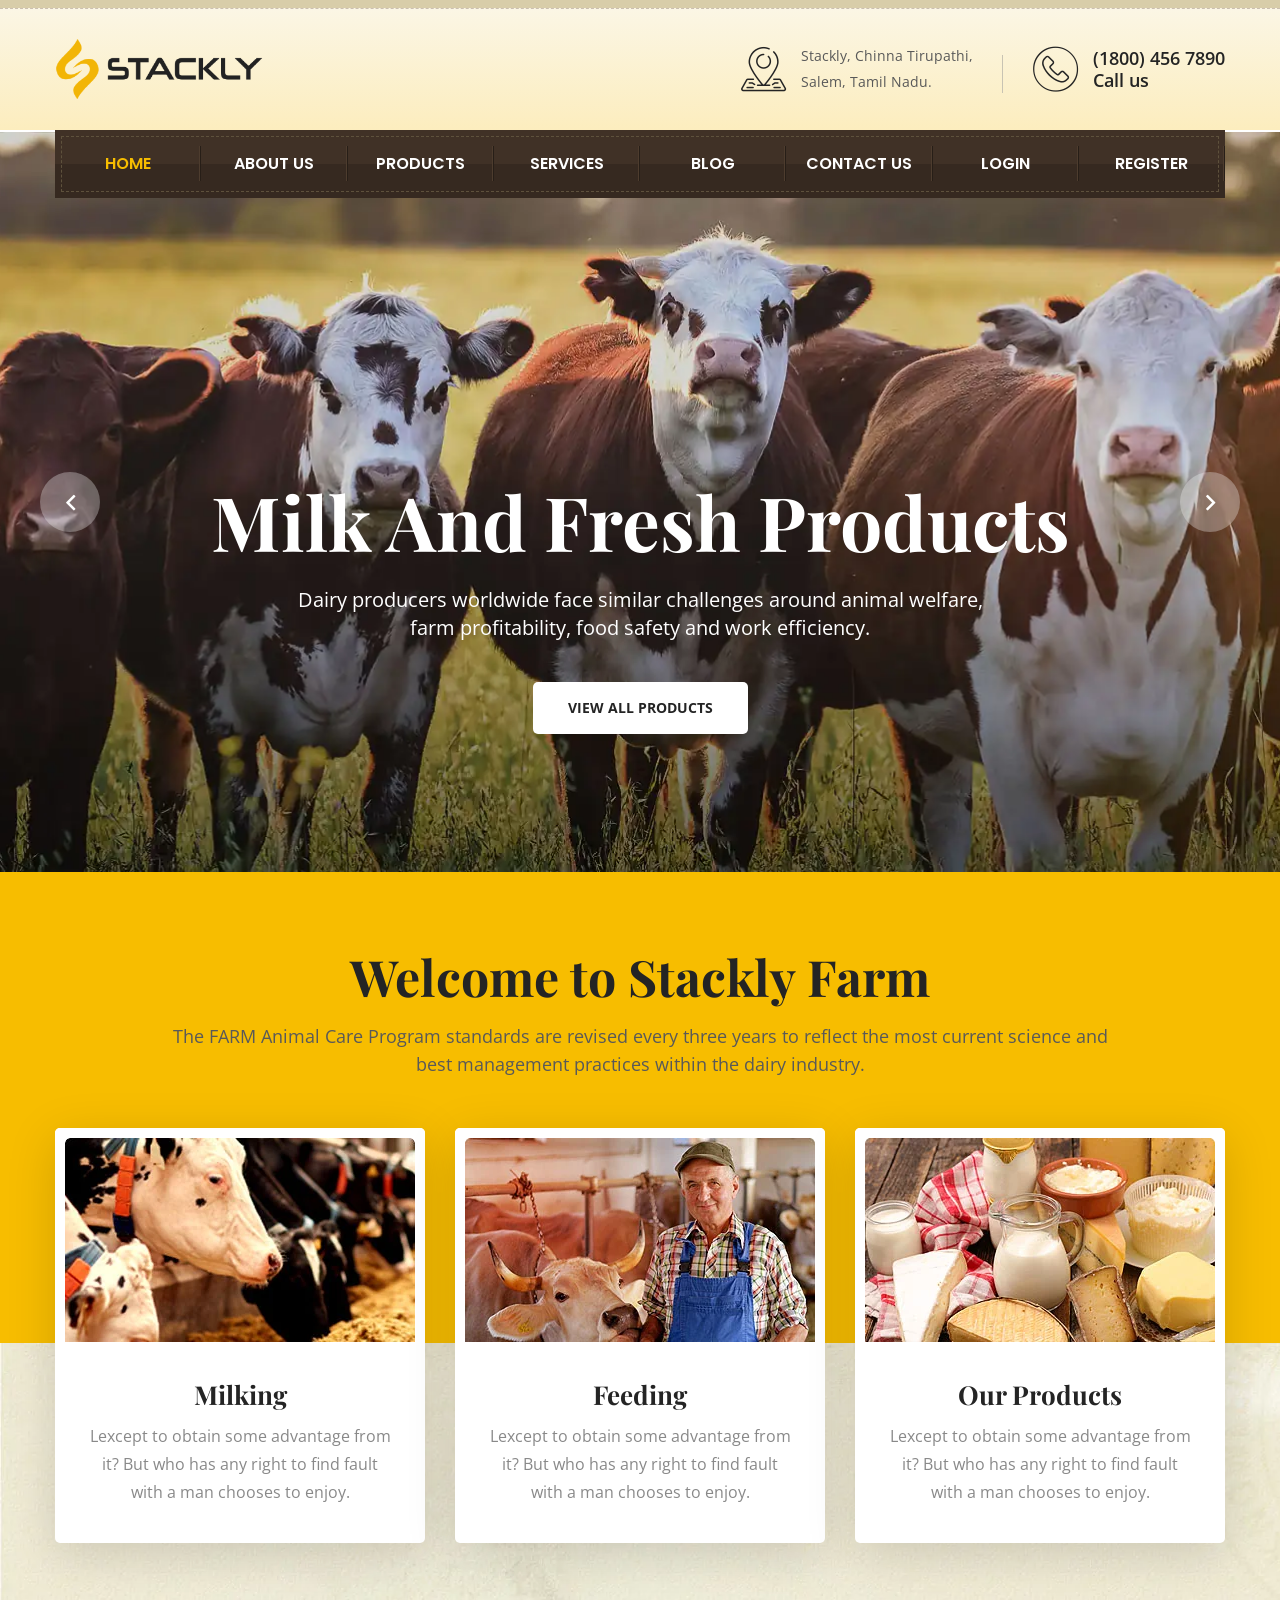
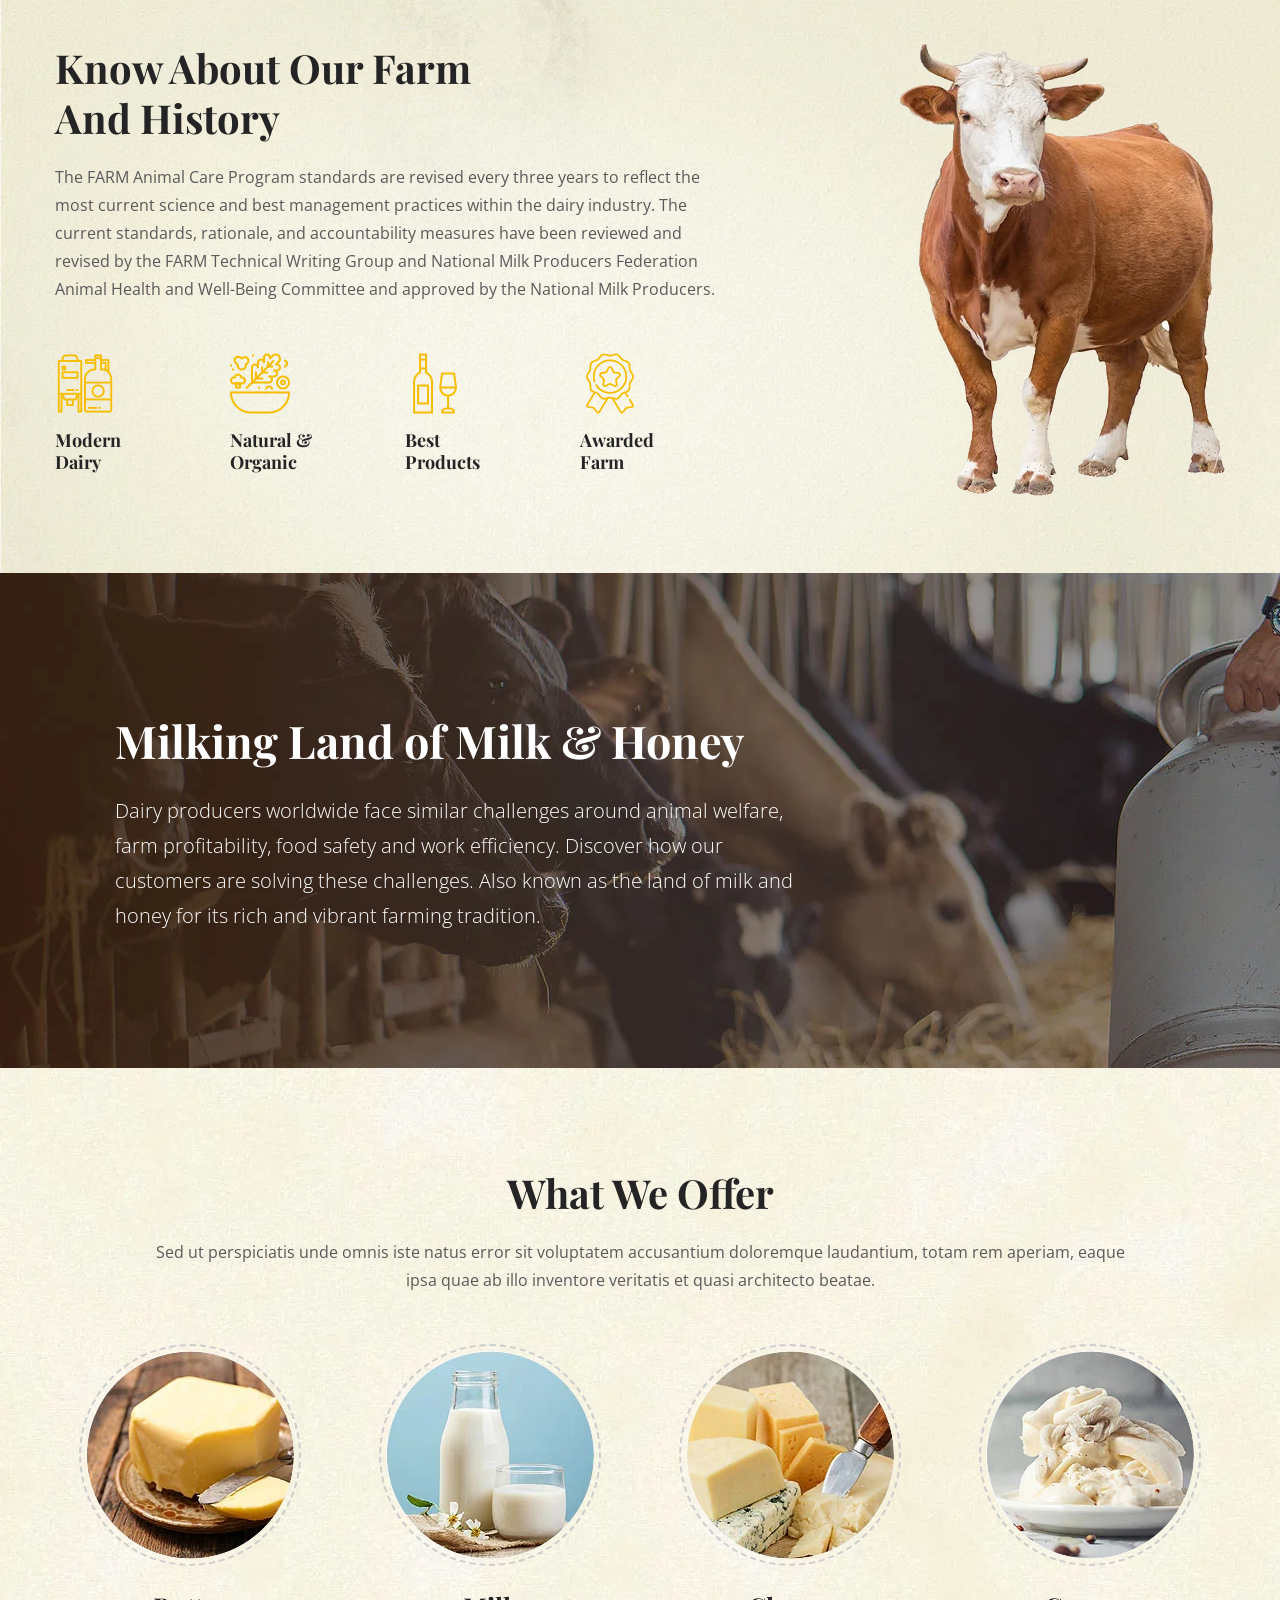
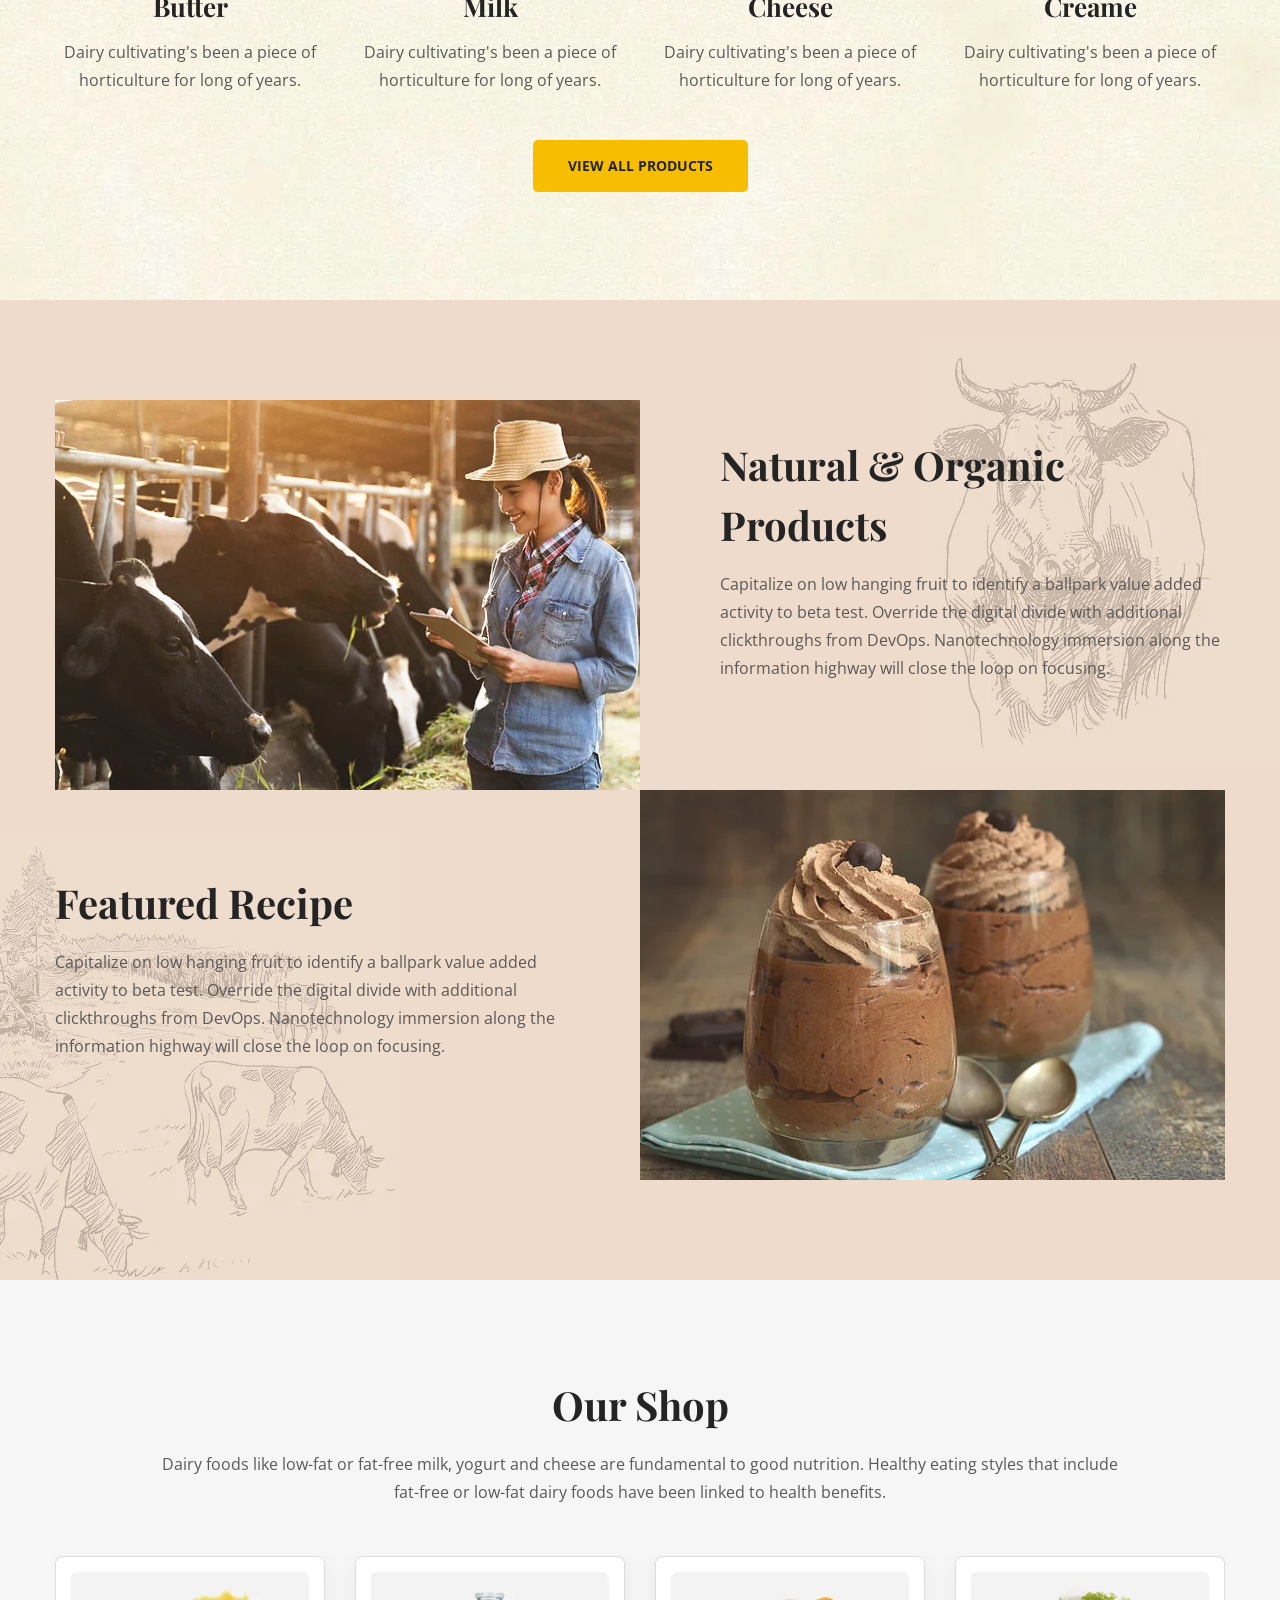
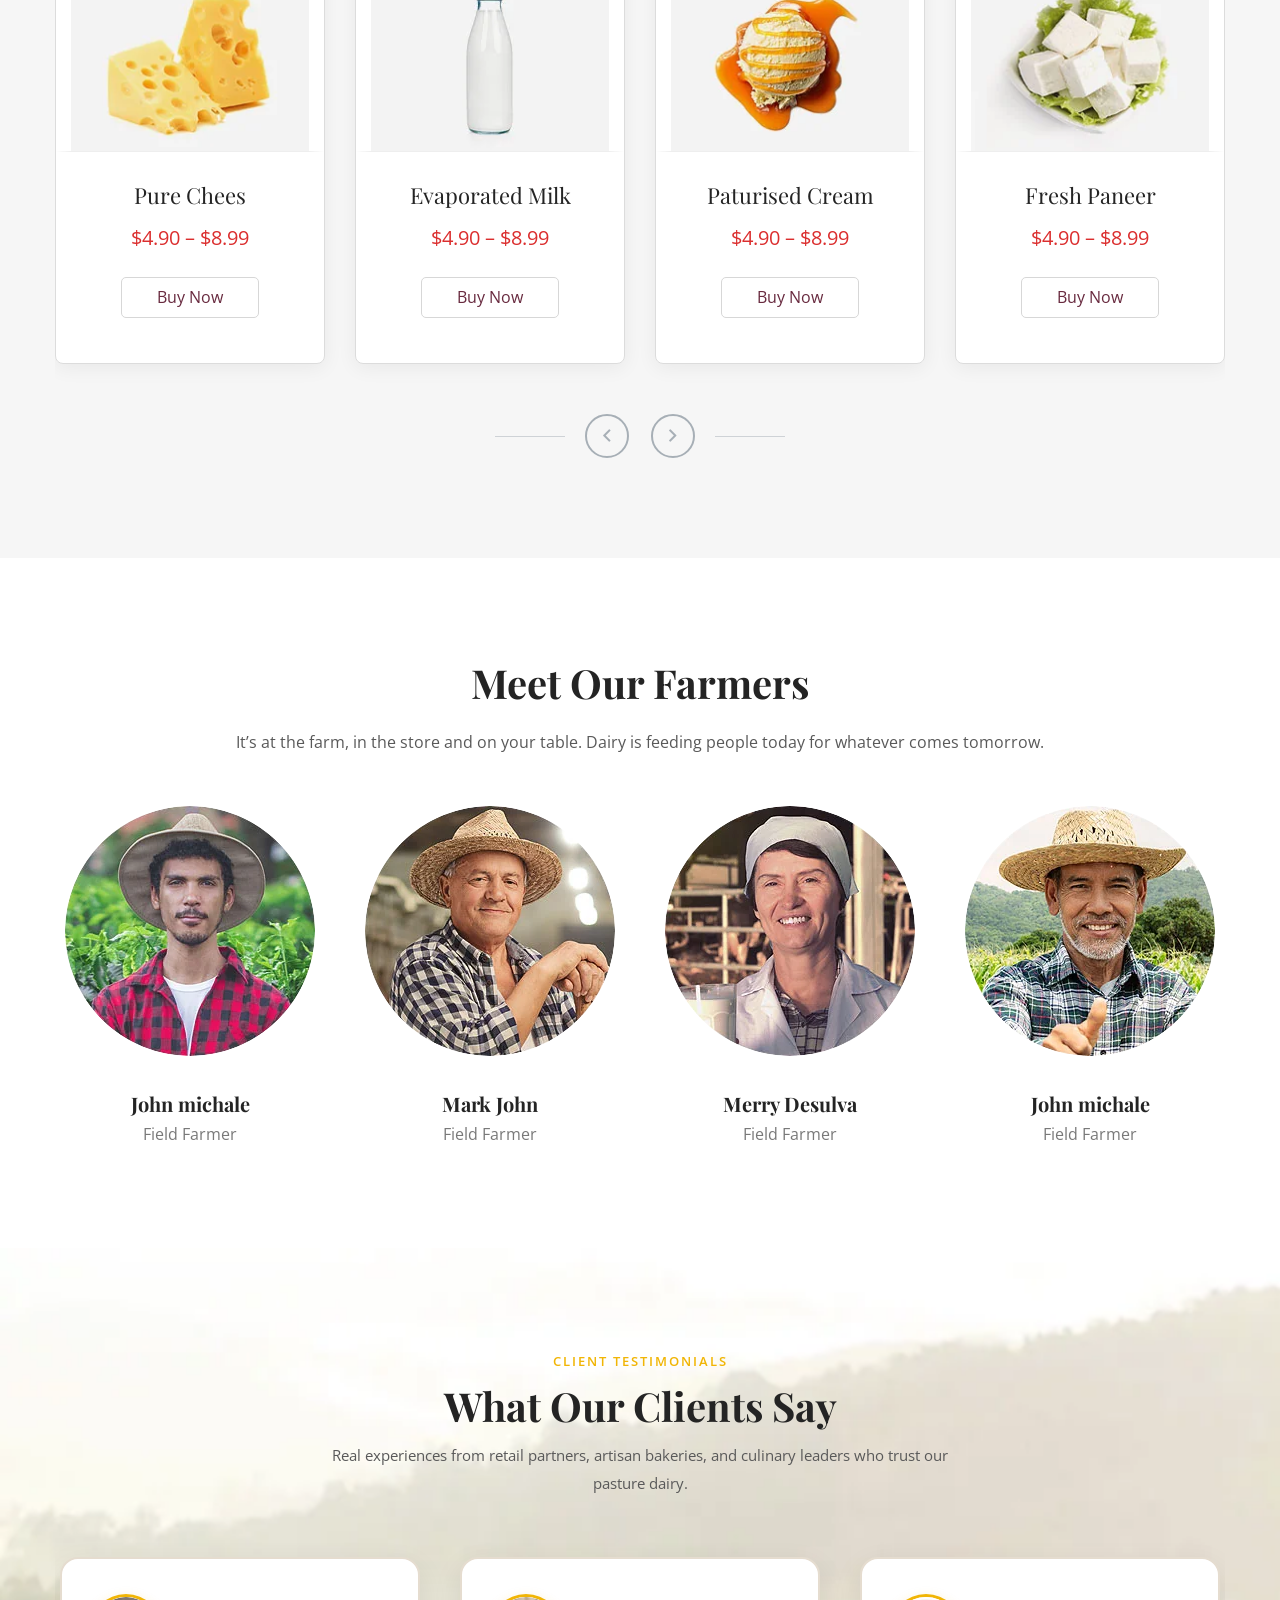
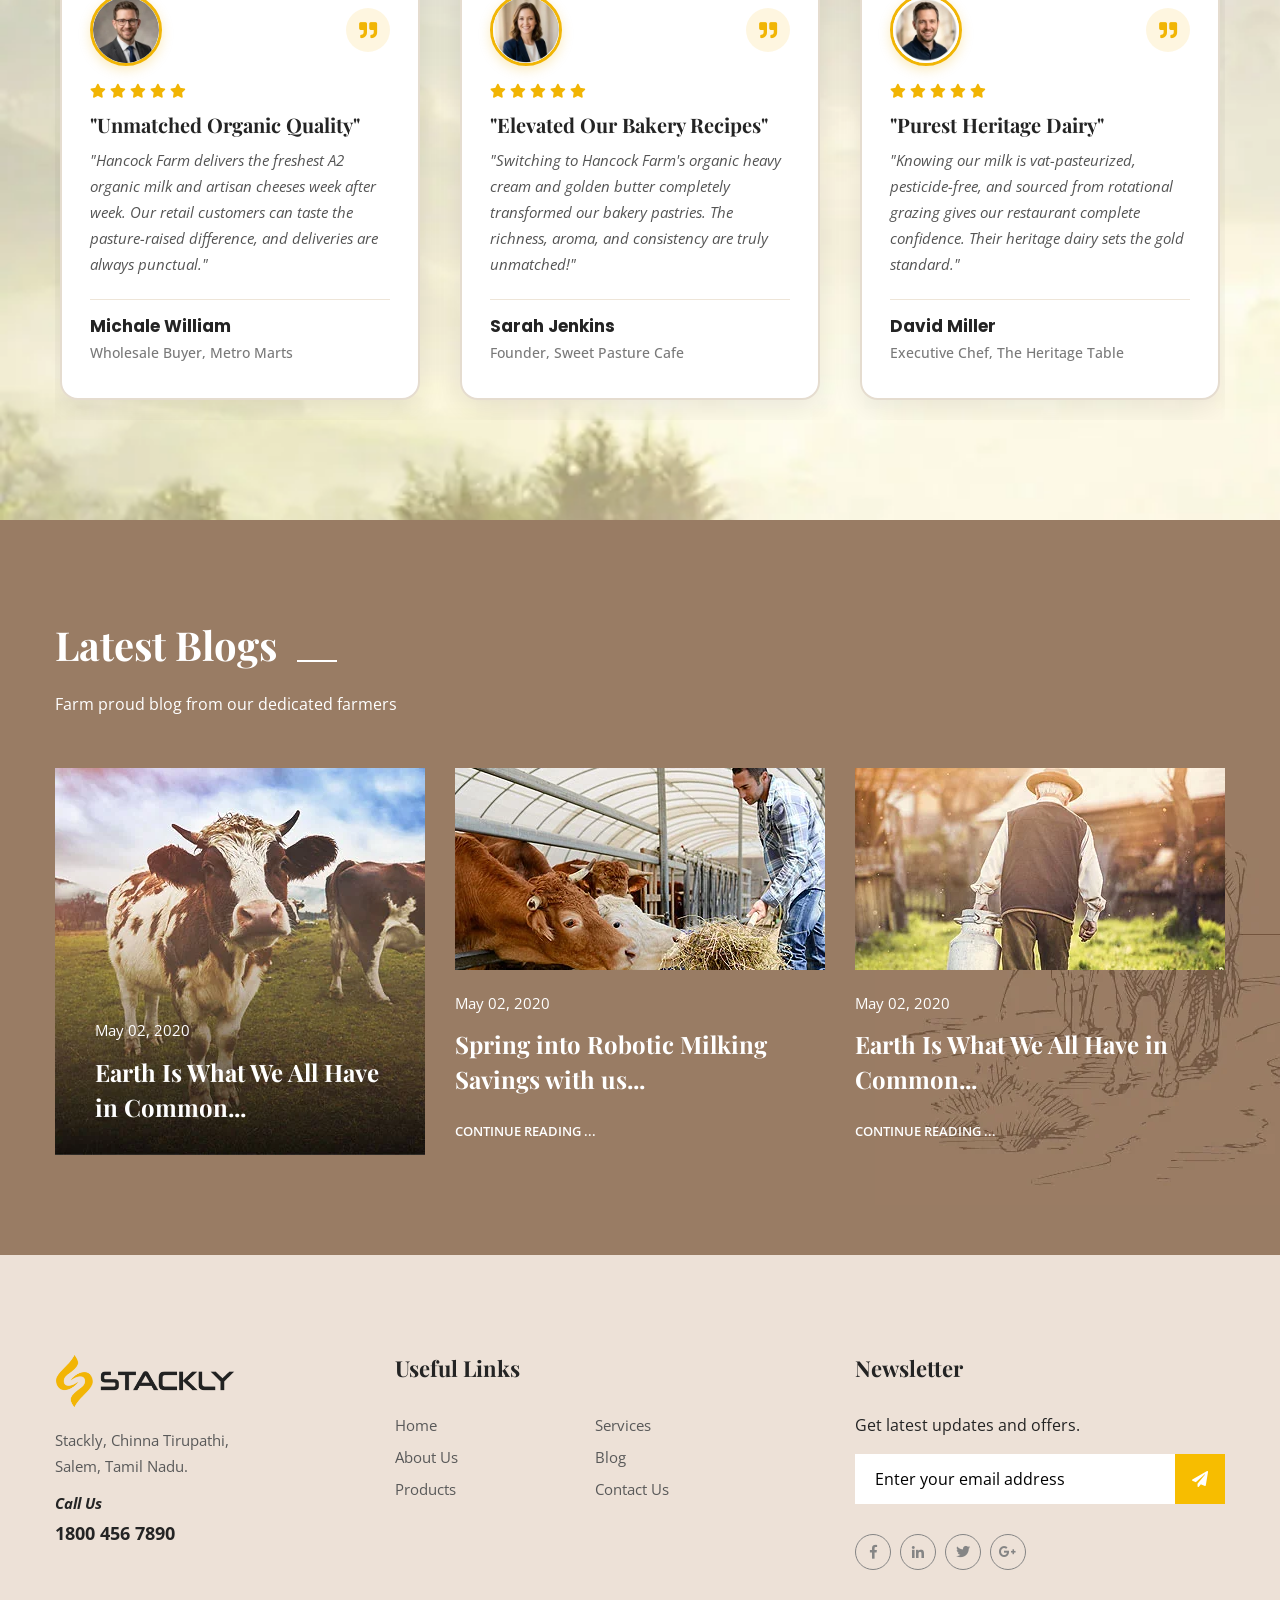
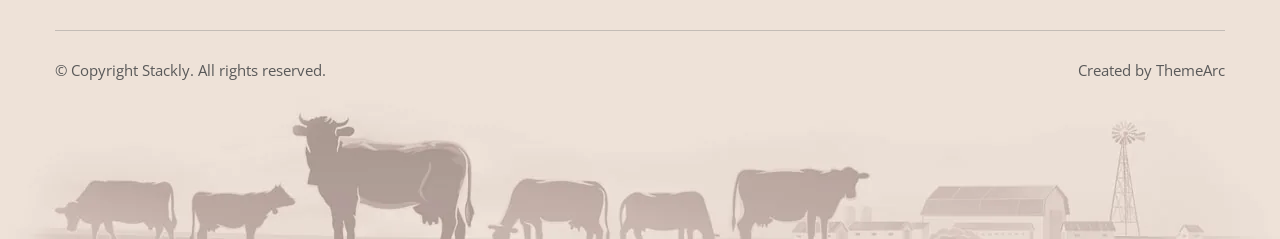
==== commit 60496199: "Fix mobile layout alignment, remove scroll-to-top button, clean Call Us links, fix active nav item, " ====
--- a/index.html
+++ b/index.html
@@ -54,7 +54,7 @@
                         </div>
                         <div class="single-info">
                             <div class="icon"><span class="flaticon-null-2"></span></div>
-                            <h5><a href="tel:(1800) 456 7890">(1800) 456 7890</a> <br>Call us</h5>
+                            <h5>(1800) 456 7890 <br>Call us</h5>
                         </div>
                     </div>
                     <!-- Mobile Navigation Toggler (Same Line as Logo) -->
@@ -390,7 +390,7 @@
                 <h2>Our Shop</h2>
                 <div class="text">Dairy foods like low-fat or fat-free milk, yogurt and cheese are fundamental to good nutrition. Healthy eating styles that include <br> fat-free or low-fat dairy foods have been linked to health benefits.</div>
             </div>
-            <div class="theme_carousel owl-theme owl-carousel" data-options="{" loop":="" true,="" "margin":="" 40,="" "autoheight":true,="" "lazyload":true,="" "nav":="" "dots":="" "autoplay":="" "autoplaytimeout":="" 6000,="" "smartspeed":="" 300,="" "responsive":{="" "0"="" :{="" "items":="" "1"="" },="" "600"="" "items"="" :="" "2"="" "768"="" "3"="" }="" ,="" "992":{="" "4"="" "1200":{="" }}}"="">
+            <div class="theme_carousel owl-theme owl-carousel" data-options='{"loop": true, "margin": 30, "autoHeight": false, "lazyLoad": true, "nav": true, "dots": true, "autoplay": true, "autoplayTimeout": 6000, "smartSpeed": 500, "responsive":{ "0" :{ "items": 1 }, "576" :{ "items" : 2 }, "768" :{ "items" : 3 }, "992" :{ "items" : 4 }, "1200" :{ "items" : 4 }}}'>
                 <div class="shop-item">
                     <div class="inner-box">
                         <div class="image">
@@ -712,7 +712,7 @@
                             <div class="logo"><a href="index.html"><img src="images/logo.webp" alt="Stackly Logo"></a></div>
                             <div class="text">Stackly, Chinna Tirupathi, <br>Salem, Tamil Nadu.</div>
                             <h5>Call Us </h5>
-                            <h4><a href="tel:18004567890">1800 456 7890</a></h4>
+                            <h4>1800 456 7890</h4>
                         </div>     
                     </div>
                     
@@ -783,8 +783,6 @@
 </div>
 <!--End pagewrapper-->
 
-<!--Scroll to top-->
-<div class="scroll-to-top scroll-to-target" data-target="html"><span class="flaticon-right-arrow"></span></div>
 
 <script src="js/jquery.js"></script>
 <script src="js/popper.min.js"></script>
--- a/css/style.css
+++ b/css/style.css
@@ -362,35 +362,7 @@
 ***/
 
 .scroll-to-top {
-    position: fixed;
-    right: 50px;
-    bottom: 110px;
-    width: 54px;
-    height: 54px;
-    color: #ffffff;
-    font-size: 18px;
-    line-height: 54px;
-    text-align: center;
-    z-index: 100;
-    cursor: pointer;
-    background: #25283a;
-    border-radius: 50%;
-    margin-left: -26px;
-    display: none;
-    -webkit-transition: all 300ms ease;
-    -o-transition: all 300ms ease;
-    transition: all 300ms ease;
-    -webkit-transform: rotate(-90deg);
-        -ms-transform: rotate(-90deg);
-            transform: rotate(-90deg);
-}
-
-.scroll-to-top.style-two {
-    background-color: #2d3247;
-}
-
-.scroll-to-top:hover {
-    color: #ffffff;
+    display: none !important;
 }
 
 /*Btn Style One*/
@@ -560,6 +532,7 @@
     font-weight: 600;
     font-family: "Open Sans", sans-serif;
     margin-bottom: 15px;
+    color: #242424;
 }
 
 .header-upper .contact-info h5 a {
@@ -743,15 +716,6 @@
     transition: all 300ms ease;
 }
 
-.main-menu .navigation>li.nav-register-item>a,
-.main-menu .navigation>li.nav-dashboard-item>a {
-    color: #f7bd00;
-}
-
-.main-menu .navigation>li.nav-register-item>a:hover,
-.main-menu .navigation>li.nav-dashboard-item>a:hover {
-    color: #ffffff;
-}
 
 .main-menu .navigation>li.current>a:before {
     position: absolute;
@@ -3160,6 +3124,7 @@
     font-size: 18px;
     font-family: 'Open Sans', sans-serif;
     font-weight: 700;
+    color: #242424;
 }
 
 .about-widget h4 a {
@@ -6787,5 +6752,97 @@
     display: none !important;
 }
 
-
-
+/* Mobile Alignment Enhancements */
+@media only screen and (max-width: 767px) {
+    /* Products section mobile layout & spacing */
+    .products-section {
+        padding: 50px 0 !important;
+    }
+
+    .products-section .sec-title {
+        margin-bottom: 25px !important;
+    }
+
+    .products-section .sec-title h2 {
+        font-size: 32px !important;
+        line-height: 40px !important;
+    }
+
+    .products-section .sec-title .text {
+        font-size: 14px !important;
+        line-height: 24px !important;
+        padding: 0 10px;
+    }
+
+    /* Single centered product card per view on mobile */
+    .products-section .shop-item {
+        padding: 0 8px;
+    }
+
+    .products-section .shop-item .inner-box {
+        max-width: 310px;
+        margin: 0 auto 30px;
+        box-shadow: 0 4px 18px rgba(0, 0, 0, 0.08);
+    }
+
+    .products-section .shop-item .image {
+        padding: 10px;
+        border-width: 8px;
+        background: #fafafa;
+    }
+
+    .products-section .shop-item .image img {
+        max-height: 190px;
+        width: auto !important;
+        max-width: 100%;
+        margin: 0 auto;
+        object-fit: contain;
+    }
+
+    .products-section .shop-item .lower-content {
+        padding: 20px 15px 28px;
+    }
+
+    .products-section .shop-item h4 {
+        font-size: 20px;
+        margin-bottom: 8px;
+        white-space: normal;
+    }
+
+    .products-section .shop-item .price {
+        font-size: 18px;
+        margin-bottom: 16px;
+    }
+
+    .products-section .shop-item .theme-btn {
+        display: inline-block;
+        padding: 8px 34px;
+        font-size: 15px;
+        font-weight: 600;
+    }
+
+    /* Navigation buttons nicely aligned and sized */
+    .products-section .owl-theme .owl-nav {
+        margin-top: 10px;
+    }
+
+    .products-section .owl-theme .owl-nav:before,
+    .products-section .owl-theme .owl-nav:after {
+        width: 45px;
+    }
+
+    .products-section .owl-theme .owl-nav:before {
+        left: -55px;
+    }
+
+    .products-section .owl-theme .owl-nav:after {
+        right: -55px;
+    }
+}
+
+@media only screen and (max-width: 380px) {
+    .products-section .owl-theme .owl-nav:before,
+    .products-section .owl-theme .owl-nav:after {
+        display: none !important;
+    }
+}
